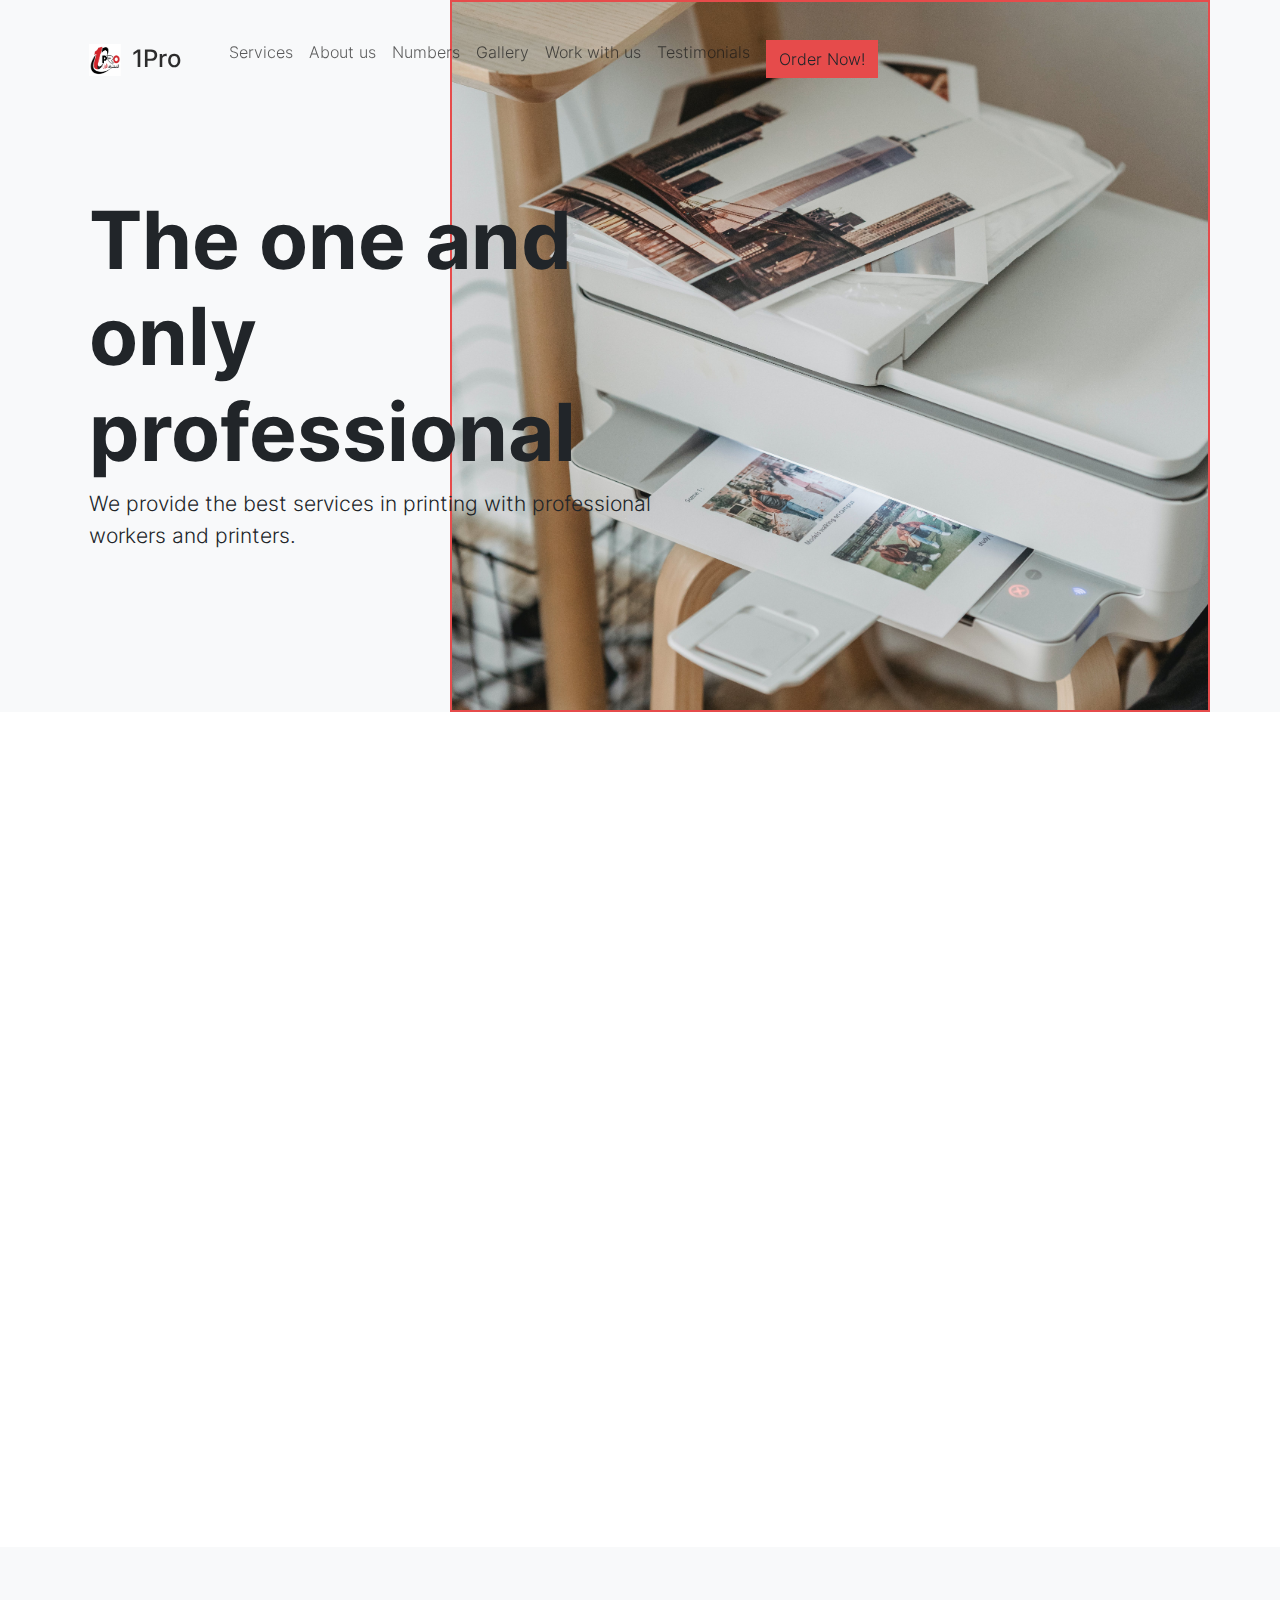
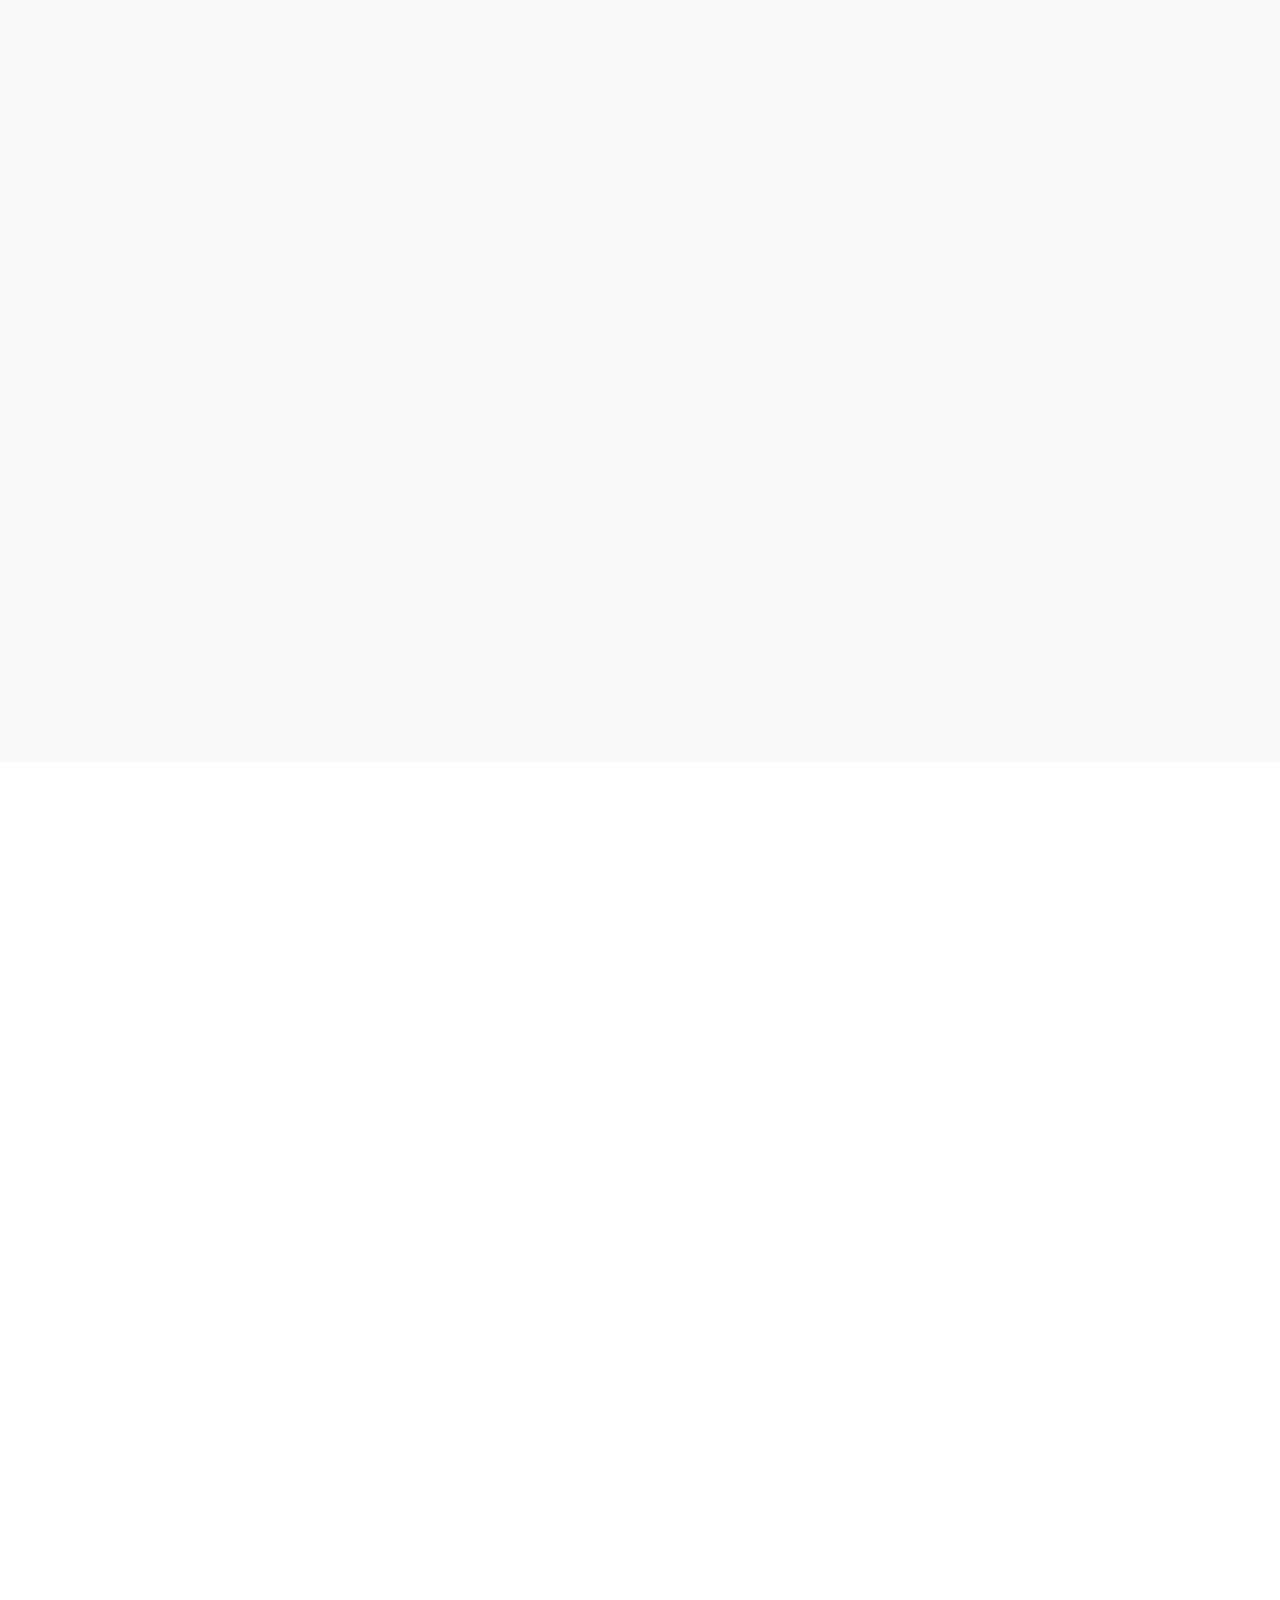
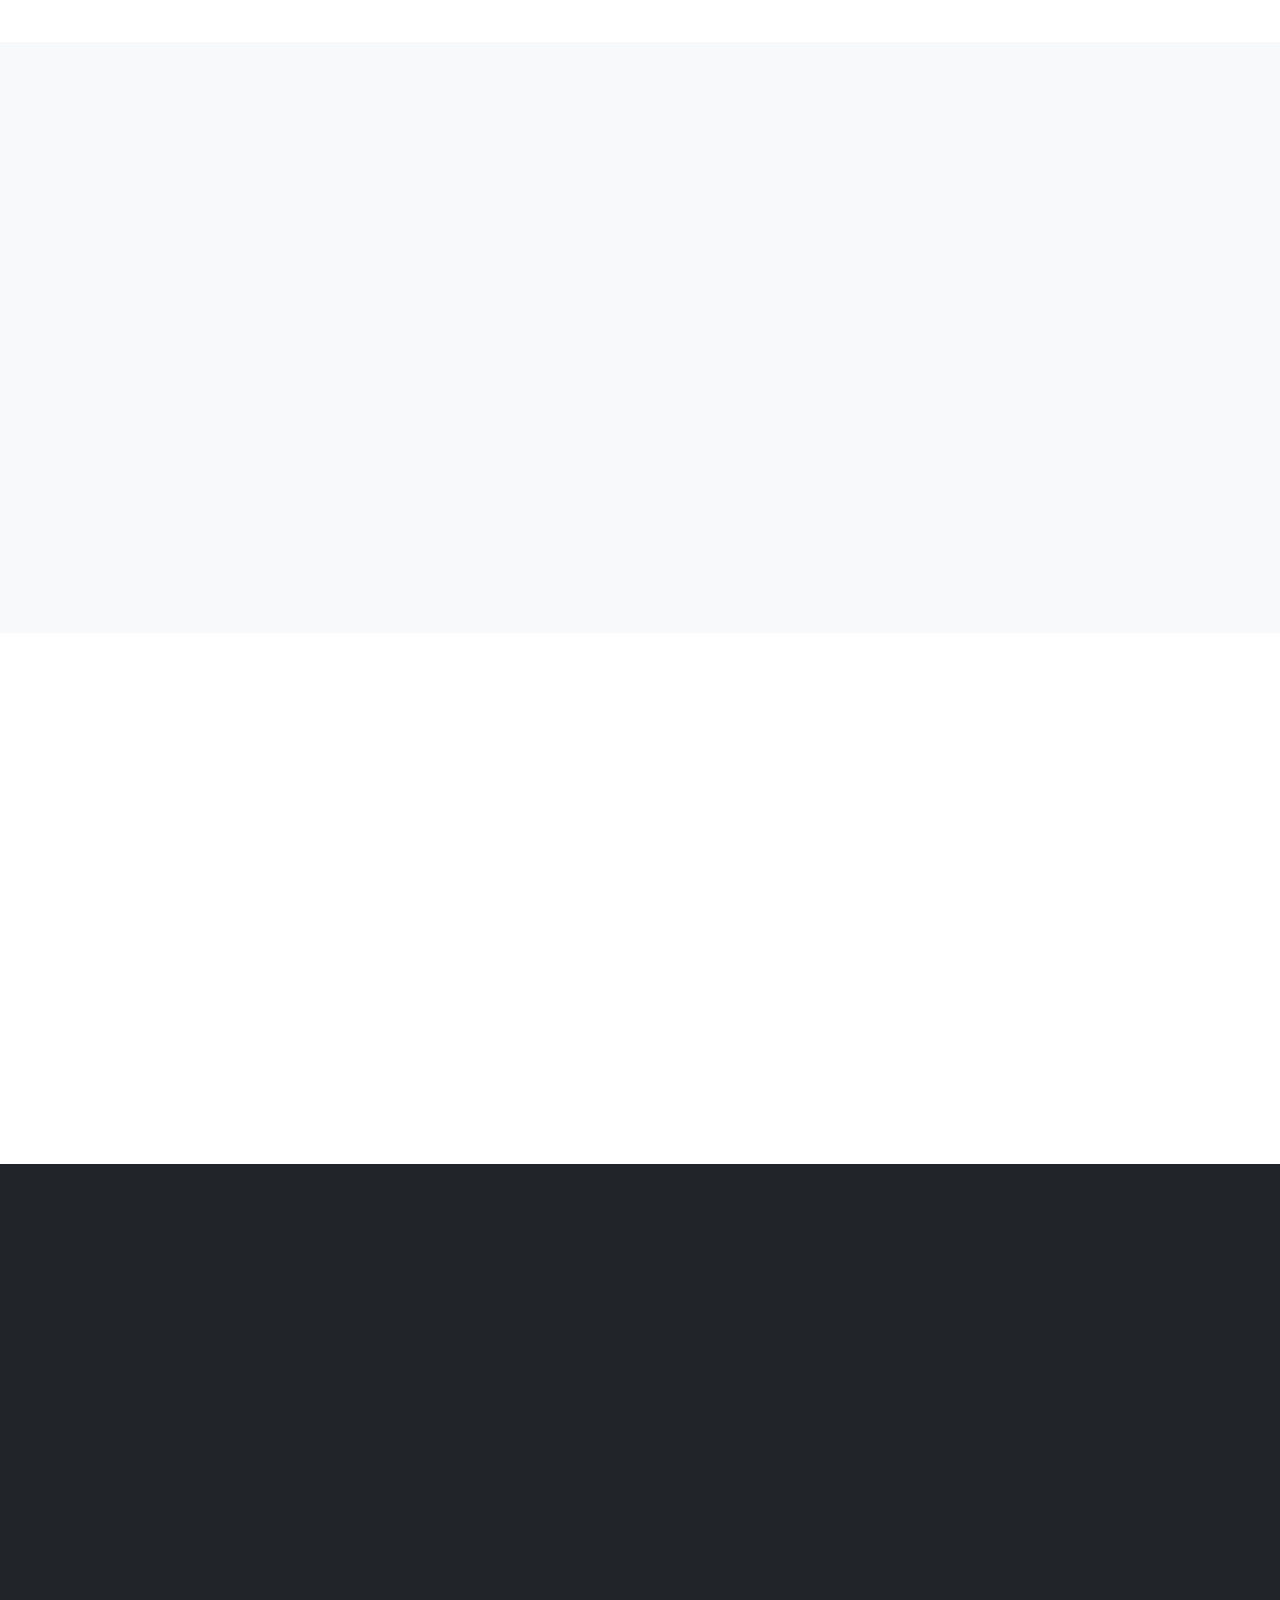
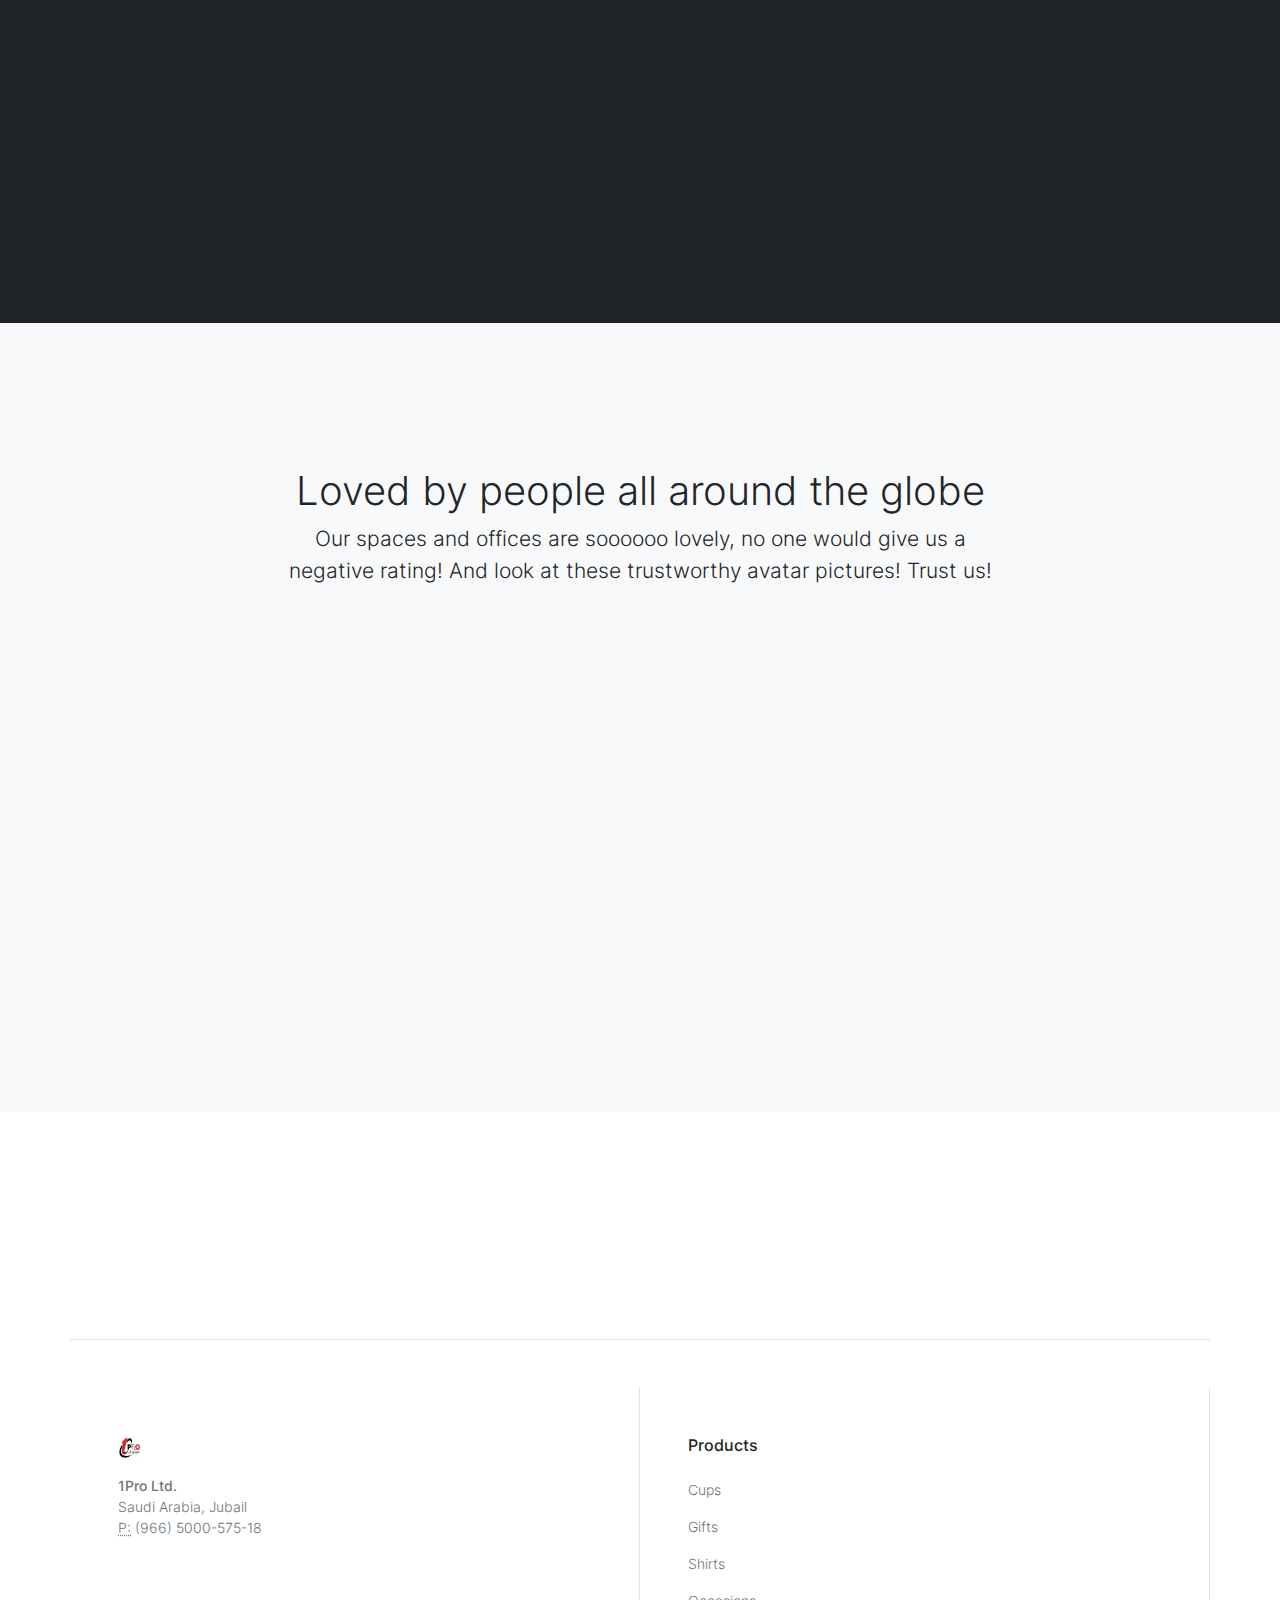
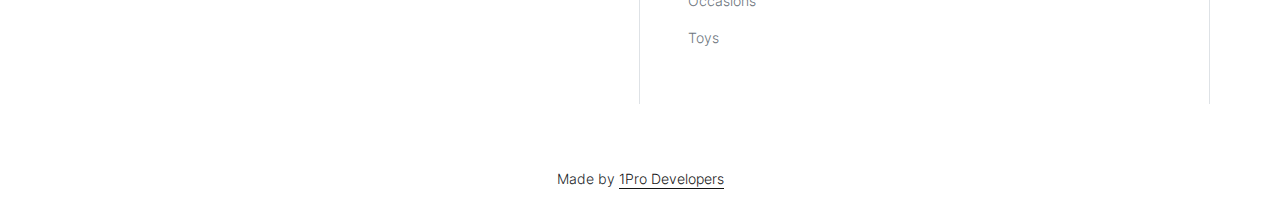
==== index.html @ c3306b52 "update on pages" ====
<!doctype html>
<html class="h-100" lang="en">

  <head>
      <meta charset="utf-8">
  <meta name="viewport" content="width=device-width,initial-scale=1,shrink-to-fit=no">
  <meta name="description" content="1Pro for printing services">
  <link rel="apple-touch-icon" sizes="180x180" href="img/logo.webp">
  <link rel="icon" type="image/png" sizes="32x32" href="img/logo.webp">
  <link rel="icon" type="image/png" sizes="16x16" href="img/logo.webp">
  <link rel="icon" type="image/png" sizes="96x96" href="img/logo.webp">
  <meta name="author" content="Holger Koenemann">
  <meta name="generator" content="Eleventy v2.0.0">
  <meta name="HandheldFriendly" content="true">
  <title>1Pro For Printing Services</title>

  <link href="https://cdn.jsdelivr.net/npm/bootstrap@5.3.2/dist/css/bootstrap.min.css" rel="stylesheet" integrity="sha384-T3c6CoIi6uLrA9TneNEoa7RxnatzjcDSCmG1MXxSR1GAsXEV/Dwwykc2MPK8M2HN" crossorigin="anonymous">

  <link rel="stylesheet" href="css/theme.min.css">

   <style>

/* inter-300 - latin */
@font-face {
  font-family: 'Inter';
  font-style: normal;
  font-weight: 300;
  font-display: swap;
  src: local(''),
       url('./fonts/inter-v12-latin-300.woff2') format('woff2'), /* Chrome 26+, Opera 23+, Firefox 39+ */
       url('./fonts/inter-v12-latin-300.woff') format('woff'); /* Chrome 6+, Firefox 3.6+, IE 9+, Safari 5.1+ */
}

@font-face {
  font-family: 'Inter';
  font-style: normal;
  font-weight: 500;
  font-display: swap;
  src: local(''),
       url('./fonts/inter-v12-latin-500.woff2') format('woff2'), /* Chrome 26+, Opera 23+, Firefox 39+ */
       url('./fonts/inter-v12-latin-500.woff') format('woff'); /* Chrome 6+, Firefox 3.6+, IE 9+, Safari 5.1+ */
}
@font-face {
  font-family: 'Inter';
  font-style: normal;
  font-weight: 700;
  font-display: swap;
  src: local(''),
       url('./fonts/inter-v12-latin-700.woff2') format('woff2'), /* Chrome 26+, Opera 23+, Firefox 39+ */
       url('./fonts/inter-v12-latin-700.woff') format('woff'); /* Chrome 6+, Firefox 3.6+, IE 9+, Safari 5.1+ */
}

</style>

  </head>

  <body data-bs-spy="scroll" data-bs-target="#navScroll">

    <nav id="navScroll" class="navbar navbar-expand-lg navbar-light fixed-top" tabindex="0">
  <div class="container">
    <a class="navbar-brand pe-4 fs-4" href="index.html">
  <img src="img/logo.webp" width="32" height="32" alt="">
  <span class="ms-1 fw-bolder">1Pro</span>
</a>

    <button class="navbar-toggler" type="button" data-bs-toggle="collapse" data-bs-target="#navbarSupportedContent" aria-controls="navbarSupportedContent" aria-expanded="false" aria-label="Toggle navigation">
      <span class="navbar-toggler-icon"></span>
    </button>
    <div class="collapse navbar-collapse" id="navbarSupportedContent">
      <ul class="navbar-nav me-auto mb-2 mb-lg-0">
      <li class="nav-item">
    <a class="nav-link" href="#services" aria-label="Brings you to the frontpage">
      Services
    </a>
  </li>
  <li class="nav-item">
    <a class="nav-link" href="#aboutus">
      About us
    </a>
  </li>
  <li class="nav-item">
    <a class="nav-link" href="#numbers">
      Numbers
    </a>
  </li>
  <li class="nav-item">
    <a class="nav-link" href="#gallery">
      Gallery
    </a>
  </li>
  <li class="nav-item">
    <a class="nav-link" href="#workwithus">
      Work with us
    </a>
  </li>

  <li class="nav-item">
    <a class="nav-link" href="#testimonials">
      Testimonials
    </a>
  </li>


  <li class="nav-item">
    <a class="nav-link" href="order.html">

      <button class="btn btn-danger" style="background-color: rgb(230, 75, 75);">

        Order Now!

      </button>
     
    </a>
  </li>

    </ul>
      

    </div>
</div>
</nav>

    <main>
      <div class="w-100 overflow-hidden bg-gray-100" id="top">
  
<div class="container position-relative">
  <div  class="col-12 col-lg-8 mt-0 h-100 position-absolute top-0 end-0 bg-cover" data-aos="fade-left" style="background-image: url(img/hero3.jpg); border: 2px solid rgb(230, 75, 75);">
    
  </div>
    <div class="row">

<div class="col-lg-7 py-vh-6 position-relative" data-aos="fade-right">
  <h1 class="display-1 fw-bold mt-5">The one and only professional</h1>
  <p class="lead">We provide the best services in printing with professional workers and printers.</p>
</div>



</div>
</div>

</div>

<div class="py-vh-5 w-100 overflow-hidden" id="services">
  <div class="container">
      <div class="row d-flex justify-content-end">
<div class="col-lg-8" data-aos="fade-down"><h2 class="display-6">Okay, there are three really good steps for ordering. There are no more than three, but we think three is a reasonable good number of good stuff.</h2></div>
</div>
<div class="row d-flex align-items-center">
<div class="col-md-6 col-lg-4" data-aos="fade-up" data-aos-delay="200">
  <span class="h5 fw-lighter">01.</span>
  <h3 class="py-5 border-top border-dark" style="color: rgb(245, 62, 62)">Browse</h3>
  <p>You can browse all of our products and see the new offers and the new sections we add.</p>
 
</div>

<div class="col-md-6 col-lg-4 py-vh-4 pb-0" data-aos="fade-up" data-aos-delay="400">
  <span class="h5 fw-lighter">02.</span>
  <h3 class="py-5 border-top border-dark" style="color: rgb(245, 62, 62)">Choose your service</h3>
  <p>Select the service that you want to order from many services that we provided. </p>

 
</div>

<div class="col-md-6 col-lg-4 py-vh-6 pb-0" data-aos="fade-up" data-aos-delay="600">
  <span class="h5 fw-lighter">03.</span>
  <h3 class="py-5 border-top border-dark" style="color: rgb(245, 62, 62)">Online payment</h3>
  <p>You can pay online via online payment services that we provide. </p>
 
</div>
</div>

  </div>
</div>

<div class="py-vh-4 bg-gray-100 w-100 overflow-hidden" id="aboutus">
  <div class="container">
      
<div class="row d-flex justify-content-between align-items-center">
  <div class="col-lg-6">
  <div class="row gx-5 d-flex">
    <div class="col-md-11">
      <div class="shadow ratio ratio-16x9 rounded bg-cover bp-center align-self-end" data-aos="fade-right" style="background-image: url(img/side1.jpg);--bs-aspect-ratio: 50%; border:1px solid rgb(230, 75, 75);">
      </div>
    </div>
    <div class="col-md-5 offset-md-1">
      <div class="shadow ratio ratio-1x1 rounded bg-cover mt-5 bp-center float-end" data-aos="fade-up" style="background-image: url(img/side2.jpg); border:1px solid rgb(230, 75, 75);">
      </div>
    </div>
    <div class="col-md-6">
      <div class="col-12 shadow ratio rounded bg-cover mt-5 bp-center" data-aos="fade-left" style="background-image: url(img/side3.jpg);--bs-aspect-ratio: 150%; border:1px solid rgb(230, 75, 75);">
      </div>
    </div>
  </div>
</div>
<div class="col-lg-4">
  <h3 class="py-5 border-top border-dark" data-aos="fade-left">We did some interesting stuff in our field of work. For example you can choose your order design and pay online and then pickup or deliver your order.</h3>
 
  <p>
    <a href="order.html" style="color: rgb(207, 51, 51)" class="link-fancy"  data-aos="fade-left" data-aos-delay="400">Order Now!
    </a>
  </p>
</div>
</div>

  </div>
</div>

<div class="py-vh-5 w-100 overflow-hidden" id="numbers">
  <div class="container">
      <div class="row d-flex justify-content-between align-items-center">
  <div class="col-lg-5">
    <h3 class="py-5 border-top border-dark" style="color: rgb(247, 64, 64);" data-aos="fade-right">Our magic numbers</h3>
</div>
<div class="col-lg-6">
  <div class="row">
    <div class="col-12">
    <h2 class="display-6 mb-5" data-aos="fade-down">There are some important numbers for us. They are just numbers without any meaning, but we just love them.</h2>
    </div>
    <div class="col-lg-6" data-aos="fade-up">
      <div class="display-1 fw-bold py-4" style="color: rgb(247, 64, 64);">42%</div>
      <p class="text-black-50">Donec id elit non mi porta gravida at eget metus. Fusce dapibus, tellus ac cursus commodo, tortor mauris condimentum nibh, ut fermentum massa justo sit amet risus. Etiam porta sem malesuada magna mollis euismod. Donec sed odio dui.</p>
    </div>
    <div class="col-lg-6" data-aos="fade-up">
      <div class="display-1 fw-bold py-4" style="color: rgb(247, 64, 64);">+300</div>
      <p class="text-black-50">Donec id elit non mi porta gravida at eget metus. Fusce dapibus, tellus ac cursus commodo, tortor mauris condimentum nibh, ut fermentum massa justo sit amet risus. Etiam porta sem malesuada magna mollis euismod. Donec sed odio dui.</p>
    </div>
  </div>
</div>
</div>

  </div>
</div>

<div class="position-relative overflow-hidden w-100 bg-light" id="gallery">
  <div class="container-fluid">
  <div class="row overflow-scroll">
    <div class="col-12">
      <div class="row vw-100 px-0 py-vh-5 d-flex align-items-center scrollx">
        <div class="col-md-2" data-aos="fade-up">
            <img src="img/work1.webp" style="border:1px solid rgb(230, 75, 75);" class="rounded shadow img-fluid" alt="nice gallery image" width="512" height="341">
        </div>

        <div class="col-md-2" data-aos="fade-up" data-aos-delay="200">
            <img src="img/work2.jpg" style="border:1px solid rgb(230, 75, 75);" class="img-fluid rounded shadow" alt="nice gallery image" width="1164" height="776">
        </div>

        <div class="col-md-3" data-aos="fade-up" data-aos-delay="400">
            <img src="img/work4.webp" style="border:1px solid rgb(230, 75, 75);" class="img-fluid rounded shadow" alt="nice gallery image" width="844" height="1054">
        </div>

        <div class="col-md-3" data-aos="fade-up" data-aos-delay="600">
            <img src="img/work3.webp" style="border:1px solid rgb(230, 75, 75);" class="img-fluid rounded shadow" alt="nice gallery image" width="844" height="562">
        </div>

        <div class="col-md-2" data-aos="fade-up" data-aos-delay="800">
            <img src="img/work5.webp" style="border:1px solid rgb(230, 75, 75);" class="rounded shadow img-fluid" alt="nice gallery image" width="512" height="341">
        </div>
      </div>
    </div>
   </div>
 </div>

</div>

<div class="container py-vh-4 w-100 overflow-hidden">
  <div class="row d-flex justify-content-center align-items-center">
    <div class="col-lg-5">
  <h3 class="py-5 border-top border-dark" data-aos="fade-right">What our clients say</h3>
</div>
<div class="col-md-7" data-aos="fade-left">
  <blockquote>
    <div class="fs-4 my-3 fw-light pt-4 border-bottom pb-3">“I´am the CEO of this company. So maybe you think "he will tell us something super awesome about it only". But no. Its a really strange place to work with creepy people all around.
      They do some computer stuff I don´t understand. But I wear expensive Glasses and a Patagonia Hoodie. So I´am fine with it.”</div>
    <img src="img/webp/person11.webp" width="64" height="64" class="img-fluid rounded-circle me-3" alt="" data-aos="fade">
    <span><span class="fw-bold">Ali,</span>
      CEO of 1Pro Ltd.</span>
  </blockquote>
</div>

  </div>
</div>

<div class="py-vh-6 bg-gray-900 text-light w-100 overflow-hidden" id="workwithus">
  <div class="container">
    <div class="row d-flex justify-content-center">
      <div class="row d-flex justify-content-center text-center">
  <div class="col-lg-8 text-center" data-aos="fade">
        <p class="text-secondary lead">Let´s start a project together!</p>
    <h2 class="display-6 mb-5">This button is linked to our website on <span style="font-weight: bold;">SALLA</span>  platform. You can take a look even more there and browse all of our products and services and WE will be happy to start working with you :)</h2>
  </div>
  <div class="col-12">
    <a target="_blank" href="https://1pro.sa" class="btn btn-warning btn-xl shadow me-3 mt-4" data-aos="fade-down">Let's get started</a>
  </div>
</div>

    </div>
  </div>
</div>

<div class="bg-light w-100 overflow-hidden" id="testimonials">
  <div class="container py-vh-6">
    <div class="row d-flex justify-content-center">
      <div class="col-12 col-lg-10 col-xl-8 text-center">
  <h2 class="display-6">Loved by people all around the globe</h2>
  <p class="lead">Our spaces and offices are soooooo lovely, no one would give us a negative rating! And look at these trustworthy avatar pictures! Trust us!</p>
</div>
<div class="col-12 mt-4">
  <div class="row row-cols-1 row-cols-md-2 g-5 d-flex align-items-center">

    <div class="col-12 col-lg-6 col-xl-4" data-aos="fade-right">
      <div class="card p-4 mt-3 border-0">
        <div class="card-body">
          <div class="text-dark py-2 fs-3">
            <svg xmlns="http://www.w3.org/2000/svg" width="16" height="16" fill="currentColor" class="bi bi-star-fill" viewBox="0 0 16 16">
  <path d="M3.612 15.443c-.386.198-.824-.149-.746-.592l.83-4.73L.173 6.765c-.329-.314-.158-.888.283-.95l4.898-.696L7.538.792c.197-.39.73-.39.927 0l2.184 4.327 4.898.696c.441.062.612.636.282.95l-3.522 3.356.83 4.73c.078.443-.36.79-.746.592L8 13.187l-4.389 2.256z"/>
</svg>

<svg xmlns="http://www.w3.org/2000/svg" width="16" height="16" fill="currentColor" class="bi bi-star-fill" viewBox="0 0 16 16">
  <path d="M3.612 15.443c-.386.198-.824-.149-.746-.592l.83-4.73L.173 6.765c-.329-.314-.158-.888.283-.95l4.898-.696L7.538.792c.197-.39.73-.39.927 0l2.184 4.327 4.898.696c.441.062.612.636.282.95l-3.522 3.356.83 4.73c.078.443-.36.79-.746.592L8 13.187l-4.389 2.256z"/>
</svg>

<svg xmlns="http://www.w3.org/2000/svg" width="16" height="16" fill="currentColor" class="bi bi-star-fill" viewBox="0 0 16 16">
  <path d="M3.612 15.443c-.386.198-.824-.149-.746-.592l.83-4.73L.173 6.765c-.329-.314-.158-.888.283-.95l4.898-.696L7.538.792c.197-.39.73-.39.927 0l2.184 4.327 4.898.696c.441.062.612.636.282.95l-3.522 3.356.83 4.73c.078.443-.36.79-.746.592L8 13.187l-4.389 2.256z"/>
</svg>

<svg xmlns="http://www.w3.org/2000/svg" width="16" height="16" fill="currentColor" class="bi bi-star-fill" viewBox="0 0 16 16">
  <path d="M3.612 15.443c-.386.198-.824-.149-.746-.592l.83-4.73L.173 6.765c-.329-.314-.158-.888.283-.95l4.898-.696L7.538.792c.197-.39.73-.39.927 0l2.184 4.327 4.898.696c.441.062.612.636.282.95l-3.522 3.356.83 4.73c.078.443-.36.79-.746.592L8 13.187l-4.389 2.256z"/>
</svg>

<svg xmlns="http://www.w3.org/2000/svg" width="16" height="16" fill="currentColor" class="bi bi-star-fill" viewBox="0 0 16 16">
  <path d="M3.612 15.443c-.386.198-.824-.149-.746-.592l.83-4.73L.173 6.765c-.329-.314-.158-.888.283-.95l4.898-.696L7.538.792c.197-.39.73-.39.927 0l2.184 4.327 4.898.696c.441.062.612.636.282.95l-3.522 3.356.83 4.73c.078.443-.36.79-.746.592L8 13.187l-4.389 2.256z"/>
</svg>
</div>
          <blockquote class="blockquote">
            <p>"ممتاز, سرعة بالتنفقذ بالتوصيل "</p>
          </blockquote>
          <div class="d-flex justify-content-between border-top pt-3">
            <div>
              <span class="h6 fw-5">Nuraah Muhammad</span><br>
              <small class="text-muted">Client</small>
            </div>
            <img src="img/webp/person9.webp" width="48" height="48" class="rounded-circle" alt="" data-aos="fade">
          </div>
        </div>
      </div>
    </div>

    <div class="col-12 col-lg-6 col-xl-4">
      <div class="card p-4 shadow mt-3 border-0" data-aos="fade-down">
        <div class="card-body">
          <div class="text-dark py-2 fs-3"><svg xmlns="http://www.w3.org/2000/svg" width="16" height="16" fill="currentColor" class="bi bi-star-fill" viewBox="0 0 16 16">
  <path d="M3.612 15.443c-.386.198-.824-.149-.746-.592l.83-4.73L.173 6.765c-.329-.314-.158-.888.283-.95l4.898-.696L7.538.792c.197-.39.73-.39.927 0l2.184 4.327 4.898.696c.441.062.612.636.282.95l-3.522 3.356.83 4.73c.078.443-.36.79-.746.592L8 13.187l-4.389 2.256z"/>
</svg>

<svg xmlns="http://www.w3.org/2000/svg" width="16" height="16" fill="currentColor" class="bi bi-star-fill" viewBox="0 0 16 16">
  <path d="M3.612 15.443c-.386.198-.824-.149-.746-.592l.83-4.73L.173 6.765c-.329-.314-.158-.888.283-.95l4.898-.696L7.538.792c.197-.39.73-.39.927 0l2.184 4.327 4.898.696c.441.062.612.636.282.95l-3.522 3.356.83 4.73c.078.443-.36.79-.746.592L8 13.187l-4.389 2.256z"/>
</svg>

<svg xmlns="http://www.w3.org/2000/svg" width="16" height="16" fill="currentColor" class="bi bi-star-fill" viewBox="0 0 16 16">
  <path d="M3.612 15.443c-.386.198-.824-.149-.746-.592l.83-4.73L.173 6.765c-.329-.314-.158-.888.283-.95l4.898-.696L7.538.792c.197-.39.73-.39.927 0l2.184 4.327 4.898.696c.441.062.612.636.282.95l-3.522 3.356.83 4.73c.078.443-.36.79-.746.592L8 13.187l-4.389 2.256z"/>
</svg>

<svg xmlns="http://www.w3.org/2000/svg" width="16" height="16" fill="currentColor" class="bi bi-star-fill" viewBox="0 0 16 16">
  <path d="M3.612 15.443c-.386.198-.824-.149-.746-.592l.83-4.73L.173 6.765c-.329-.314-.158-.888.283-.95l4.898-.696L7.538.792c.197-.39.73-.39.927 0l2.184 4.327 4.898.696c.441.062.612.636.282.95l-3.522 3.356.83 4.73c.078.443-.36.79-.746.592L8 13.187l-4.389 2.256z"/>
</svg>

<svg xmlns="http://www.w3.org/2000/svg" width="16" height="16" fill="currentColor" class="bi bi-star-fill" viewBox="0 0 16 16">
  <path d="M3.612 15.443c-.386.198-.824-.149-.746-.592l.83-4.73L.173 6.765c-.329-.314-.158-.888.283-.95l4.898-.696L7.538.792c.197-.39.73-.39.927 0l2.184 4.327 4.898.696c.441.062.612.636.282.95l-3.522 3.356.83 4.73c.078.443-.36.79-.746.592L8 13.187l-4.389 2.256z"/>
</svg>
</div>
          <blockquote class="blockquote">
            <p>"إتقان و دقة و سرعة في التنفيذ, ما راح يكون اخر تعامل بإذن الله"</p>
          </blockquote>
          <div class="d-flex justify-content-between border-top pt-3">
            <p class="card-text">
              <span class="h6 fw-5">ريم سالم</span><br>
              <small class="text-muted">Client</small>
            </p>
            <img src="img/webp/person3.webp" width="48" height="48" class="rounded-circle" alt="" data-aos="fade">
          </div>
        </div>
      </div>
    </div>

    <div class="col-12 col-lg-6 col-xl-4">
      <div class="card p-4 mt-3 border-0" data-aos="fade-left">
        <div class="card-body">
          <div class="text-dark py-2 fs-3"><svg xmlns="http://www.w3.org/2000/svg" width="16" height="16" fill="currentColor" class="bi bi-star-fill" viewBox="0 0 16 16">
  <path d="M3.612 15.443c-.386.198-.824-.149-.746-.592l.83-4.73L.173 6.765c-.329-.314-.158-.888.283-.95l4.898-.696L7.538.792c.197-.39.73-.39.927 0l2.184 4.327 4.898.696c.441.062.612.636.282.95l-3.522 3.356.83 4.73c.078.443-.36.79-.746.592L8 13.187l-4.389 2.256z"/>
</svg>

<svg xmlns="http://www.w3.org/2000/svg" width="16" height="16" fill="currentColor" class="bi bi-star-fill" viewBox="0 0 16 16">
  <path d="M3.612 15.443c-.386.198-.824-.149-.746-.592l.83-4.73L.173 6.765c-.329-.314-.158-.888.283-.95l4.898-.696L7.538.792c.197-.39.73-.39.927 0l2.184 4.327 4.898.696c.441.062.612.636.282.95l-3.522 3.356.83 4.73c.078.443-.36.79-.746.592L8 13.187l-4.389 2.256z"/>
</svg>

<svg xmlns="http://www.w3.org/2000/svg" width="16" height="16" fill="currentColor" class="bi bi-star-fill" viewBox="0 0 16 16">
  <path d="M3.612 15.443c-.386.198-.824-.149-.746-.592l.83-4.73L.173 6.765c-.329-.314-.158-.888.283-.95l4.898-.696L7.538.792c.197-.39.73-.39.927 0l2.184 4.327 4.898.696c.441.062.612.636.282.95l-3.522 3.356.83 4.73c.078.443-.36.79-.746.592L8 13.187l-4.389 2.256z"/>
</svg>

<svg xmlns="http://www.w3.org/2000/svg" width="16" height="16" fill="currentColor" class="bi bi-star-fill" viewBox="0 0 16 16">
  <path d="M3.612 15.443c-.386.198-.824-.149-.746-.592l.83-4.73L.173 6.765c-.329-.314-.158-.888.283-.95l4.898-.696L7.538.792c.197-.39.73-.39.927 0l2.184 4.327 4.898.696c.441.062.612.636.282.95l-3.522 3.356.83 4.73c.078.443-.36.79-.746.592L8 13.187l-4.389 2.256z"/>
</svg>

<svg xmlns="http://www.w3.org/2000/svg" width="16" height="16" fill="currentColor" class="bi bi-star-fill" viewBox="0 0 16 16">
  <path d="M3.612 15.443c-.386.198-.824-.149-.746-.592l.83-4.73L.173 6.765c-.329-.314-.158-.888.283-.95l4.898-.696L7.538.792c.197-.39.73-.39.927 0l2.184 4.327 4.898.696c.441.062.612.636.282.95l-3.522 3.356.83 4.73c.078.443-.36.79-.746.592L8 13.187l-4.389 2.256z"/>
</svg>
</div>
          <blockquote class="blockquote">
            <p>"ممتاز جدا جودة و طباعة"</p>
          </blockquote>
          <div class="d-flex justify-content-between border-top pt-3">
            <p class="card-text">
              <span class="h6 fw-5">غدي المياح </span><br>
              <small class="text-muted">Client</small>
            </p>
            <img src="img/webp/person8.webp" width="48" height="48" class="rounded-circle" alt="" data-aos="fade">
          </div>
        </div>
      </div>
    </div>

    

  </div>
</div>

    </div>
  </div>
</div>

<div class="small py-vh-3 w-100 overflow-hidden">
  <div class="container">
    <div class="row">
      <div class="col-md-6 col-lg-4 border-end" data-aos="fade-up">
  <div class="d-flex">
    <div class="col-md-3 flex-fill pt-3 pe-3 pe-md-0">
      <svg xmlns="http://www.w3.org/2000/svg" width="42" height="42" fill="currentColor" class="bi bi-box-seam" viewbox="0 0 16 16">
        <path d="M8.186 1.113a.5.5 0 0 0-.372 0L1.846 3.5l2.404.961L10.404 2l-2.218-.887zm3.564 1.426L5.596 5 8 5.961 14.154 3.5l-2.404-.961zm3.25 1.7-6.5 2.6v7.922l6.5-2.6V4.24zM7.5 14.762V6.838L1 4.239v7.923l6.5 2.6zM7.443.184a1.5 1.5 0 0 1 1.114 0l7.129 2.852A.5.5 0 0 1 16 3.5v8.662a1 1 0 0 1-.629.928l-7.185 2.874a.5.5 0 0 1-.372 0L.63 13.09a1 1 0 0 1-.63-.928V3.5a.5.5 0 0 1 .314-.464L7.443.184z"/>
      </svg>
    </div>
    <div class="col-md-9 flex-fill">
      <h3 class="h5 my-2">Pickup And Delivery</h3>
      <p>You can pickup your order or we can deliver your order to any where around the world.</p>

    </div>
  </div>
</div>
<div class="col-md-6 col-lg-4 border-end" data-aos="fade-up" data-aos-delay="200">
  <div class="d-flex">
    <div class="col-md-3 flex-fill pt-3 pt-3 pe-3 pe-md-0">
      <svg xmlns="http://www.w3.org/2000/svg" width="42" height="42" fill="currentColor" class="bi bi-card-checklist" viewbox="0 0 16 16">
        <path d="M14.5 3a.5.5 0 0 1 .5.5v9a.5.5 0 0 1-.5.5h-13a.5.5 0 0 1-.5-.5v-9a.5.5 0 0 1 .5-.5h13zm-13-1A1.5 1.5 0 0 0 0 3.5v9A1.5 1.5 0 0 0 1.5 14h13a1.5 1.5 0 0 0 1.5-1.5v-9A1.5 1.5 0 0 0 14.5 2h-13z"/>
        <path d="M7 5.5a.5.5 0 0 1 .5-.5h5a.5.5 0 0 1 0 1h-5a.5.5 0 0 1-.5-.5zm-1.496-.854a.5.5 0 0 1 0 .708l-1.5 1.5a.5.5 0 0 1-.708 0l-.5-.5a.5.5 0 1 1 .708-.708l.146.147 1.146-1.147a.5.5 0 0 1 .708 0zM7 9.5a.5.5 0 0 1 .5-.5h5a.5.5 0 0 1 0 1h-5a.5.5 0 0 1-.5-.5zm-1.496-.854a.5.5 0 0 1 0 .708l-1.5 1.5a.5.5 0 0 1-.708 0l-.5-.5a.5.5 0 0 1 .708-.708l.146.147 1.146-1.147a.5.5 0 0 1 .708 0z"/>
      </svg>
    </div>
    <div class="col-md-9 flex-fill">
      <h3 class="h5 my-2">Quality Check</h3>
      <p>Our products made with high quality and unique designs.</p>
    </div>
  </div>
</div>

<div class="col-md-6 col-lg-4" data-aos="fade-up" data-aos-delay="400">
  <div class="d-flex">
    <div class="col-md-3 flex-fill pt-3 pt-3 pe-3 pe-md-0">
      <svg xmlns="http://www.w3.org/2000/svg" width="42" height="42" fill="currentColor" class="bi bi-window-sidebar" viewbox="0 0 16 16">
        <path d="M2.5 4a.5.5 0 1 0 0-1 .5.5 0 0 0 0 1zm2-.5a.5.5 0 1 1-1 0 .5.5 0 0 1 1 0zm1 .5a.5.5 0 1 0 0-1 .5.5 0 0 0 0 1z"/>
        <path d="M2 1a2 2 0 0 0-2 2v10a2 2 0 0 0 2 2h12a2 2 0 0 0 2-2V3a2 2 0 0 0-2-2H2zm12 1a1 1 0 0 1 1 1v2H1V3a1 1 0 0 1 1-1h12zM1 13V6h4v8H2a1 1 0 0 1-1-1zm5 1V6h9v7a1 1 0 0 1-1 1H6z"/>
      </svg>
    </div>
    <div class="col-md-9 flex-fill">
      <h3 class="h5 my-2">Full Support</h3>
      <p>We will provide support 24/7.</p>
    </div>
  </div>
</div>

    </div>
  </div>
</div>



    </main>

    <footer>
  <div class="container small border-top">
    <div class="row py-5 d-flex justify-content-between">

<div class="col-12 col-lg-6 col-xl-6 border-end p-5">
<img src="img/logo.webp" width="23" height="23" alt="">    
  <address class="text-secondary mt-3">
    <strong>1Pro Ltd.</strong><br>
    Saudi Arabia, Jubail<br>
    <abbr title="Phone">P:</abbr>
    (966) 5000-575-18
  </address>
</div>

<div class="col-12 col-lg-6 col-xl-6 border-end p-5">
  <h3 class="h6 mb-3">Products</h3>
  <ul class="nav flex-column">
    <li class="nav-item">
      <a class="nav-link link-secondary ps-0" href="https://1pro.sa/ar/%D8%A7%D9%84%D8%A3%D9%83%D9%88%D8%A7%D8%A8-cups/c1563639190" target="_blank" aria-current="page" href="#">Cups</a>
    </li>
    <li class="nav-item">
      <a class="nav-link link-secondary ps-0" target="_blank" href="https://1pro.sa/ar/%D9%87%D8%AF%D8%A7%D9%8A%D8%A7-%D8%AF%D8%B9%D8%A7%D8%A6%D9%8A%D8%A9-promotional-gift/c506140705">Gifts</a>
    </li>
    <li class="nav-item">
      <a class="nav-link link-secondary ps-0" target="_blank" href="https://1pro.sa/ar/%D8%AA%D9%8A%D8%B4%D8%B1%D8%AA%D8%A7%D8%AA-t-shirt/c55975573">Shirts</a>
    </li>
    <li class="nav-item">
      <a class="nav-link link-secondary ps-0" target="_blank" href="https://1pro.sa/ar/%D8%A7%D9%84%D9%85%D9%86%D8%A7%D8%B3%D8%A8%D8%A7%D8%AA-occasions/c1063329898">Occasions</a>
    </li>

    <li class="nav-item">
      <a class="nav-link link-secondary ps-0" target="_blank" href="https://1pro.sa/ar/%D8%A7%D9%84%D8%B9%D8%A7%D8%A8-toys/c1652256715">Toys</a>
    </li>
  </ul>
</div>

</div>
</div>

<div class="container text-center py-3 small">Made by <a href="#" class="link-fancy" target="_blank">1Pro Developers</a>
</div>
</footer>

    <script src="js/bootstrap.bundle.min.js"></script>
<script src="js/aos.js"></script>
 <script>
 AOS.init({
   duration: 800, // values from 0 to 3000, with step 50ms
 });
 </script>

 <script>
  let scrollpos = window.scrollY
  const header = document.querySelector(".navbar")
  const header_height = header.offsetHeight

  const add_class_on_scroll = () => header.classList.add("scrolled", "shadow-sm")
  const remove_class_on_scroll = () => header.classList.remove("scrolled", "shadow-sm")

  window.addEventListener('scroll', function() {
    scrollpos = window.scrollY;

    if (scrollpos >= header_height) { add_class_on_scroll() }
    else { remove_class_on_scroll() }

    console.log(scrollpos)
  })
</script>

  </body>
</html>
---- css/theme.min.css ----
/*!
   * Bootstrap  v5.2.2 (https://getbootstrap.com/)
   * Copyright 2011-2022 The Bootstrap Authors
   * Copyright 2011-2022 Twitter, Inc.
   * Licensed under MIT (https://github.com/twbs/bootstrap/blob/main/LICENSE)
   */:root{--bs-blue:#1717e5;--bs-indigo:#6610f2;--bs-purple:#6f42c1;--bs-pink:#d63384;--bs-red:#dc3545;--bs-orange:#fd7e14;--bs-yellow:#ffc107;--bs-green:#198754;--bs-teal:#20c997;--bs-cyan:#0dcaf0;--bs-white:#fff;--bs-gray:#6c757d;--bs-gray-dark:#343a40;--bs-gray-100:#f8f9fa;--bs-gray-200:#e9ecef;--bs-gray-300:#dee2e6;--bs-gray-400:#ced4da;--bs-gray-500:#adb5bd;--bs-gray-600:#6c757d;--bs-gray-700:#495057;--bs-gray-800:#343a40;--bs-gray-900:#212529;--bs-primary:#151515;--bs-secondary:#6c757d;--bs-success:#198754;--bs-info:#0dcaf0;--bs-warning:#fd7e14;--bs-danger:#dc3545;--bs-light:#f8f9fa;--bs-dark:#343a40;--bs-primary-rgb:21,21,21;--bs-secondary-rgb:108,117,125;--bs-success-rgb:25,135,84;--bs-info-rgb:13,202,240;--bs-warning-rgb:253,126,20;--bs-danger-rgb:220,53,69;--bs-light-rgb:248,249,250;--bs-dark-rgb:52,58,64;--bs-white-rgb:255,255,255;--bs-black-rgb:21,21,21;--bs-body-color-rgb:33,37,41;--bs-body-bg-rgb:255,255,255;--bs-font-sans-serif:"Inter",system-ui,-apple-system,"Segoe UI",Roboto,"Helvetica Neue",Arial,"Noto Sans",sans-serif,"Apple Color Emoji","Segoe UI Emoji","Segoe UI Symbol","Noto Color Emoji";--bs-font-monospace:SFMono-Regular,Menlo,Monaco,Consolas,"Liberation Mono","Courier New",monospace;--bs-gradient:linear-gradient(180deg, rgba(255, 255, 255, 0.15), rgba(255, 255, 255, 0));--bs-body-font-family:var(--bs-font-sans-serif);--bs-body-font-size:1rem;--bs-body-font-weight:300;--bs-body-line-height:1.5;--bs-body-color:#212529;--bs-body-bg:#fff;--bs-border-width:1px;--bs-border-style:solid;--bs-border-color:#dee2e6;--bs-border-color-translucent:rgba(21, 21, 21, 0.175);--bs-border-radius:0px;--bs-border-radius-sm:0.25rem;--bs-border-radius-lg:0.5rem;--bs-border-radius-xl:1rem;--bs-border-radius-2xl:2rem;--bs-border-radius-pill:50rem;--bs-link-color:#151515;--bs-link-hover-color:#111111;--bs-code-color:#d63384;--bs-highlight-bg:#fff3cd}*,::after,::before{box-sizing:border-box}@media (prefers-reduced-motion:no-preference){:root{scroll-behavior:smooth}}body{margin:0;font-family:var(--bs-body-font-family);font-size:var(--bs-body-font-size);font-weight:var(--bs-body-font-weight);line-height:var(--bs-body-line-height);color:var(--bs-body-color);text-align:var(--bs-body-text-align);background-color:var(--bs-body-bg);-webkit-text-size-adjust:100%;-webkit-tap-highlight-color:rgba(21,21,21,0)}hr{margin:1rem 0;color:inherit;border:0;border-top:1px solid;opacity:.25}.h1,.h2,.h3,.h4,.h5,.h6,h1,h2,h3,h4,h5,h6{margin-top:0;margin-bottom:.5rem;font-weight:500;line-height:1.2}.h1,h1{font-size:calc(1.375rem + 1.5vw)}@media (min-width:1200px){.h1,h1{font-size:2.5rem}}.h2,h2{font-size:calc(1.325rem + .9vw)}@media (min-width:1200px){.h2,h2{font-size:2rem}}.h3,h3{font-size:calc(1.3rem + .6vw)}@media (min-width:1200px){.h3,h3{font-size:1.75rem}}.h4,h4{font-size:calc(1.275rem + .3vw)}@media (min-width:1200px){.h4,h4{font-size:1.5rem}}.h5,h5{font-size:1.25rem}.h6,h6{font-size:1rem}p{margin-top:0;margin-bottom:1rem}abbr[title]{text-decoration:underline dotted;cursor:help;text-decoration-skip-ink:none}address{margin-bottom:1rem;font-style:normal;line-height:inherit}ul{padding-left:2rem}ul{margin-top:0;margin-bottom:1rem}ul ul{margin-bottom:0}blockquote{margin:0 0 1rem}b,strong{font-weight:bolder}.small,small{font-size:.875em}.mark,mark{padding:.1875em;background-color:var(--bs-highlight-bg)}a{color:var(--bs-link-color);text-decoration:underline}a:hover{color:var(--bs-link-hover-color)}a:not([href]):not([class]),a:not([href]):not([class]):hover{color:inherit;text-decoration:none}code{font-family:var(--bs-font-monospace);font-size:1em}code{font-size:.875em;color:var(--bs-code-color);word-wrap:break-word}a>code{color:inherit}figure{margin:0 0 1rem}img,svg{vertical-align:middle}label{display:inline-block}button{border-radius:0}button:focus:not(:focus-visible){outline:0}button,input{margin:0;font-family:inherit;font-size:inherit;line-height:inherit}button{text-transform:none}[type=button],[type=submit],button{-webkit-appearance:button}[type=button]:not(:disabled),[type=submit]:not(:disabled),button:not(:disabled){cursor:pointer}::-moz-focus-inner{padding:0;border-style:none}::-webkit-datetime-edit-day-field,::-webkit-datetime-edit-fields-wrapper,::-webkit-datetime-edit-hour-field,::-webkit-datetime-edit-minute,::-webkit-datetime-edit-month-field,::-webkit-datetime-edit-text,::-webkit-datetime-edit-year-field{padding:0}::-webkit-inner-spin-button{height:auto}::-webkit-search-decoration{-webkit-appearance:none}::-webkit-color-swatch-wrapper{padding:0}::file-selector-button{font:inherit;-webkit-appearance:button}[hidden]{display:none!important}.lead{font-size:calc(1.258rem + .096vw);font-weight:300}@media (min-width:1200px){.lead{font-size:1.33rem}}.display-1{font-size:calc(1.625rem + 4.5vw);font-weight:300;line-height:1.2}@media (min-width:1200px){.display-1{font-size:5rem}}.display-2{font-size:calc(1.575rem + 3.9vw);font-weight:300;line-height:1.2}@media (min-width:1200px){.display-2{font-size:4.5rem}}.display-3{font-size:calc(1.525rem + 3.3vw);font-weight:300;line-height:1.2}@media (min-width:1200px){.display-3{font-size:4rem}}.display-4{font-size:calc(1.475rem + 2.7vw);font-weight:300;line-height:1.2}@media (min-width:1200px){.display-4{font-size:3.5rem}}.display-5{font-size:calc(1.425rem + 2.1vw);font-weight:300;line-height:1.2}@media (min-width:1200px){.display-5{font-size:3rem}}.display-6{font-size:calc(1.375rem + 1.5vw);font-weight:300;line-height:1.2}@media (min-width:1200px){.display-6{font-size:2.5rem}}.list-unstyled{padding-left:0;list-style:none}.blockquote{margin-bottom:1rem;font-size:1.25rem}.blockquote>:last-child{margin-bottom:0}.blockquote-footer{margin-top:-1rem;margin-bottom:1rem;font-size:.875em;color:#6c757d}.blockquote-footer::before{content:"\2014\00A0"}.img-fluid{max-width:100%;height:auto}.figure{display:inline-block}.container,.container-fluid{--bs-gutter-x:3vw;--bs-gutter-y:0;width:100%;padding-right:calc(var(--bs-gutter-x) * .5);padding-left:calc(var(--bs-gutter-x) * .5);margin-right:auto;margin-left:auto}@media (min-width:576px){.container{max-width:540px}}@media (min-width:768px){.container{max-width:720px}}@media (min-width:992px){.container{max-width:960px}}@media (min-width:1200px){.container{max-width:1140px}}@media (min-width:1680px){.container{max-width:1600px}}.row{--bs-gutter-x:3vw;--bs-gutter-y:0;display:flex;flex-wrap:wrap;margin-top:calc(-1 * var(--bs-gutter-y));margin-right:calc(-.5 * var(--bs-gutter-x));margin-left:calc(-.5 * var(--bs-gutter-x))}.row>*{flex-shrink:0;width:100%;max-width:100%;padding-right:calc(var(--bs-gutter-x) * .5);padding-left:calc(var(--bs-gutter-x) * .5);margin-top:var(--bs-gutter-y)}.col{flex:1 0 0%}.row-cols-1>*{flex:0 0 auto;width:100%}.col-auto{flex:0 0 auto;width:auto}.col-4{flex:0 0 auto;width:33.33333%}.col-5{flex:0 0 auto;width:41.66667%}.col-6{flex:0 0 auto;width:50%}.col-7{flex:0 0 auto;width:58.33333%}.col-10{flex:0 0 auto;width:83.33333%}.col-12{flex:0 0 auto;width:100%}.g-0,.gx-0{--bs-gutter-x:0}.g-0{--bs-gutter-y:0}.gx-3{--bs-gutter-x:1rem}.gx-4{--bs-gutter-x:1.5rem}.g-5,.gx-5{--bs-gutter-x:3rem}.g-5{--bs-gutter-y:3rem}@media (min-width:768px){.col-md{flex:1 0 0%}.row-cols-md-2>*{flex:0 0 auto;width:50%}.col-md-auto{flex:0 0 auto;width:auto}.col-md-2{flex:0 0 auto;width:16.66667%}.col-md-3{flex:0 0 auto;width:25%}.col-md-4{flex:0 0 auto;width:33.33333%}.col-md-5{flex:0 0 auto;width:41.66667%}.col-md-6{flex:0 0 auto;width:50%}.col-md-7{flex:0 0 auto;width:58.33333%}.col-md-9{flex:0 0 auto;width:75%}.col-md-11{flex:0 0 auto;width:91.66667%}.offset-md-1{margin-left:8.33333%}}@media (min-width:992px){.col-lg-3{flex:0 0 auto;width:25%}.col-lg-4{flex:0 0 auto;width:33.33333%}.col-lg-5{flex:0 0 auto;width:41.66667%}.col-lg-6{flex:0 0 auto;width:50%}.col-lg-7{flex:0 0 auto;width:58.33333%}.col-lg-8{flex:0 0 auto;width:66.66667%}.col-lg-10{flex:0 0 auto;width:83.33333%}.col-lg-11{flex:0 0 auto;width:91.66667%}.col-lg-12{flex:0 0 auto;width:100%}.offset-lg-1{margin-left:8.33333%}}@media (min-width:1200px){.col-xl-3{flex:0 0 auto;width:25%}.col-xl-4{flex:0 0 auto;width:33.33333%}.col-xl-6{flex:0 0 auto;width:50%}.col-xl-8{flex:0 0 auto;width:66.66667%}.col-xl-10{flex:0 0 auto;width:83.33333%}.offset-xl-2{margin-left:16.66667%}}.form-label{margin-bottom:.5rem}.form-text{margin-top:.25rem;font-size:.875em;color:#6c757d}.form-control{display:block;width:100%;padding:.375rem .75rem;font-size:1rem;font-weight:300;line-height:1.5;color:#212529;background-color:#fff;background-clip:padding-box;border:1px solid #ced4da;appearance:none;border-radius:0;transition:border-color .15s ease-in-out,box-shadow .15s ease-in-out}@media (prefers-reduced-motion:reduce){.form-control{transition:none}}.form-control:focus{color:#212529;background-color:#fff;border-color:#8a8a8a;outline:0;box-shadow:0 0 0 .25rem rgba(21,21,21,.25)}.form-control::-webkit-date-and-time-value{height:1.5em}.form-control::placeholder{color:#6c757d;opacity:1}.form-control:disabled{background-color:#e9ecef;opacity:1}.form-control::file-selector-button{padding:.375rem .75rem;margin:-.375rem -.75rem;margin-inline-end:.75rem;color:#212529;background-color:#e9ecef;pointer-events:none;border-color:inherit;border-style:solid;border-width:0;border-inline-end-width:1px;border-radius:0;transition:color .15s ease-in-out,background-color .15s ease-in-out,border-color .15s ease-in-out,box-shadow .15s ease-in-out}@media (prefers-reduced-motion:reduce){.form-control::file-selector-button{transition:none}}.form-control:hover:not(:disabled):not([readonly])::file-selector-button{background-color:#dde0e3}.form-control-lg{min-height:calc(1.5em + 1rem + 2px);padding:.5rem 1rem;font-size:1.25rem;border-radius:.5rem}.form-control-lg::file-selector-button{padding:.5rem 1rem;margin:-.5rem -1rem;margin-inline-end:1rem}.form-check{display:block;min-height:1.5rem;padding-left:1.5em;margin-bottom:.125rem}.form-check .form-check-input{float:left;margin-left:-1.5em}.form-check-input{width:1em;height:1em;margin-top:.25em;vertical-align:top;background-color:#fff;background-repeat:no-repeat;background-position:center;background-size:contain;border:1px solid rgba(21,21,21,.25);appearance:none;print-color-adjust:exact}.form-check-input[type=checkbox]{border-radius:.25em}.form-check-input:active{filter:brightness(90%)}.form-check-input:focus{border-color:#8a8a8a;outline:0;box-shadow:0 0 0 .25rem rgba(21,21,21,.25)}.form-check-input:checked{background-color:#151515;border-color:#151515}.form-check-input:checked[type=checkbox]{background-image:url("data:image/svg+xml,%3csvg xmlns='http://www.w3.org/2000/svg' viewBox='0 0 20 20'%3e%3cpath fill='none' stroke='%23fff' stroke-linecap='round' stroke-linejoin='round' stroke-width='3' d='m6 10 3 3 6-6'/%3e%3c/svg%3e")}.form-check-input[type=checkbox]:indeterminate{background-color:#151515;border-color:#151515;background-image:url("data:image/svg+xml,%3csvg xmlns='http://www.w3.org/2000/svg' viewBox='0 0 20 20'%3e%3cpath fill='none' stroke='%23fff' stroke-linecap='round' stroke-linejoin='round' stroke-width='3' d='M6 10h8'/%3e%3c/svg%3e")}.form-check-input:disabled{pointer-events:none;filter:none;opacity:.5}.form-check-input:disabled~.form-check-label{cursor:default;opacity:.5}.form-floating{position:relative}.form-floating>.form-control{height:calc(3.5rem + 2px);line-height:1.25}.form-floating>label{position:absolute;top:0;left:0;width:100%;height:100%;padding:1rem .75rem;overflow:hidden;text-align:start;text-overflow:ellipsis;white-space:nowrap;pointer-events:none;border:1px solid transparent;transform-origin:0 0;transition:opacity .1s ease-in-out,transform .1s ease-in-out}@media (prefers-reduced-motion:reduce){.form-floating>label{transition:none}}.form-floating>.form-control{padding:1rem .75rem}.form-floating>.form-control::placeholder{color:transparent}.form-floating>.form-control:focus,.form-floating>.form-control:not(:placeholder-shown){padding-top:1.625rem;padding-bottom:.625rem}.form-floating>.form-control:-webkit-autofill{padding-top:1.625rem;padding-bottom:.625rem}.form-floating>.form-control:focus~label,.form-floating>.form-control:not(:placeholder-shown)~label{opacity:.65;transform:scale(.85) translateY(-.5rem) translateX(.15rem)}.form-floating>.form-control:-webkit-autofill~label{opacity:.65;transform:scale(.85) translateY(-.5rem) translateX(.15rem)}.btn{--bs-btn-padding-x:0.75rem;--bs-btn-padding-y:0.375rem;--bs-btn-font-size:1rem;--bs-btn-font-weight:300;--bs-btn-line-height:1.5;--bs-btn-color:#212529;--bs-btn-bg:transparent;--bs-btn-border-width:1px;--bs-btn-border-color:transparent;--bs-btn-border-radius:0px;--bs-btn-hover-border-color:transparent;--bs-btn-box-shadow:inset 0 1px 0 rgba(255, 255, 255, 0.15),0 1px 1px rgba(21, 21, 21, 0.075);--bs-btn-disabled-opacity:0.65;--bs-btn-focus-box-shadow:0 0 0 0.25rem rgba(var(--bs-btn-focus-shadow-rgb), .5);display:inline-block;padding:var(--bs-btn-padding-y) var(--bs-btn-padding-x);font-family:var(--bs-btn-font-family);font-size:var(--bs-btn-font-size);font-weight:var(--bs-btn-font-weight);line-height:var(--bs-btn-line-height);color:var(--bs-btn-color);text-align:center;text-decoration:none;vertical-align:middle;cursor:pointer;user-select:none;border:var(--bs-btn-border-width) solid var(--bs-btn-border-color);border-radius:var(--bs-btn-border-radius);background-color:var(--bs-btn-bg);transition:color .15s ease-in-out,background-color .15s ease-in-out,border-color .15s ease-in-out,box-shadow .15s ease-in-out}@media (prefers-reduced-motion:reduce){.btn{transition:none}}.btn:hover{color:var(--bs-btn-hover-color);background-color:var(--bs-btn-hover-bg);border-color:var(--bs-btn-hover-border-color)}.btn:focus-visible{color:var(--bs-btn-hover-color);background-color:var(--bs-btn-hover-bg);border-color:var(--bs-btn-hover-border-color);outline:0;box-shadow:var(--bs-btn-focus-box-shadow)}.btn.active,.btn.show,.btn:first-child:active,:not(.btn-check)+.btn:active{color:var(--bs-btn-active-color);background-color:var(--bs-btn-active-bg);border-color:var(--bs-btn-active-border-color)}.btn.active:focus-visible,.btn.show:focus-visible,.btn:first-child:active:focus-visible,:not(.btn-check)+.btn:active:focus-visible{box-shadow:var(--bs-btn-focus-box-shadow)}.btn:disabled{color:var(--bs-btn-disabled-color);pointer-events:none;background-color:var(--bs-btn-disabled-bg);border-color:var(--bs-btn-disabled-border-color);opacity:var(--bs-btn-disabled-opacity)}.btn-primary{--bs-btn-color:#fff;--bs-btn-bg:#151515;--bs-btn-border-color:#151515;--bs-btn-hover-color:#fff;--bs-btn-hover-bg:#121212;--bs-btn-hover-border-color:#111111;--bs-btn-focus-shadow-rgb:56,56,56;--bs-btn-active-color:#fff;--bs-btn-active-bg:#111111;--bs-btn-active-border-color:#101010;--bs-btn-active-shadow:inset 0 3px 5px rgba(21, 21, 21, 0.125);--bs-btn-disabled-color:#fff;--bs-btn-disabled-bg:#151515;--bs-btn-disabled-border-color:#151515}.btn-warning{--bs-btn-color:#151515;--bs-btn-bg:#fd7e14;--bs-btn-border-color:#fd7e14;--bs-btn-hover-color:#151515;--bs-btn-hover-bg:#fd9137;--bs-btn-hover-border-color:#fd8b2c;--bs-btn-focus-shadow-rgb:218,110,20;--bs-btn-active-color:#151515;--bs-btn-active-bg:#fd9843;--bs-btn-active-border-color:#fd8b2c;--bs-btn-active-shadow:inset 0 3px 5px rgba(21, 21, 21, 0.125);--bs-btn-disabled-color:#151515;--bs-btn-disabled-bg:#fd7e14;--bs-btn-disabled-border-color:#fd7e14}.btn-light{--bs-btn-color:#151515;--bs-btn-bg:#f8f9fa;--bs-btn-border-color:#f8f9fa;--bs-btn-hover-color:#151515;--bs-btn-hover-bg:#d3d4d5;--bs-btn-hover-border-color:#c6c7c8;--bs-btn-focus-shadow-rgb:214,215,216;--bs-btn-active-color:#151515;--bs-btn-active-bg:#c6c7c8;--bs-btn-active-border-color:#babbbc;--bs-btn-active-shadow:inset 0 3px 5px rgba(21, 21, 21, 0.125);--bs-btn-disabled-color:#151515;--bs-btn-disabled-bg:#f8f9fa;--bs-btn-disabled-border-color:#f8f9fa}.btn-dark{--bs-btn-color:#fff;--bs-btn-bg:#343a40;--bs-btn-border-color:#343a40;--bs-btn-hover-color:#fff;--bs-btn-hover-bg:#52585d;--bs-btn-hover-border-color:#484e53;--bs-btn-focus-shadow-rgb:82,88,93;--bs-btn-active-color:#fff;--bs-btn-active-bg:#5d6166;--bs-btn-active-border-color:#484e53;--bs-btn-active-shadow:inset 0 3px 5px rgba(21, 21, 21, 0.125);--bs-btn-disabled-color:#fff;--bs-btn-disabled-bg:#343a40;--bs-btn-disabled-border-color:#343a40}.btn-outline-primary{--bs-btn-color:#151515;--bs-btn-border-color:#151515;--bs-btn-hover-color:#fff;--bs-btn-hover-bg:#151515;--bs-btn-hover-border-color:#151515;--bs-btn-focus-shadow-rgb:21,21,21;--bs-btn-active-color:#fff;--bs-btn-active-bg:#151515;--bs-btn-active-border-color:#151515;--bs-btn-active-shadow:inset 0 3px 5px rgba(21, 21, 21, 0.125);--bs-btn-disabled-color:#151515;--bs-btn-disabled-bg:transparent;--bs-btn-disabled-border-color:#151515;--bs-gradient:none}.btn-lg{--bs-btn-padding-y:0.5rem;--bs-btn-padding-x:1rem;--bs-btn-font-size:1.25rem;--bs-btn-border-radius:0.5rem}.fade{transition:opacity .15s linear}@media (prefers-reduced-motion:reduce){.fade{transition:none}}.fade:not(.show){opacity:0}.collapse:not(.show){display:none}.collapsing{height:0;overflow:hidden;transition:height .35s ease}@media (prefers-reduced-motion:reduce){.collapsing{transition:none}}.nav{--bs-nav-link-padding-x:1rem;--bs-nav-link-padding-y:0.5rem;--bs-nav-link-color:var(--bs-link-color);--bs-nav-link-hover-color:var(--bs-link-hover-color);--bs-nav-link-disabled-color:#6c757d;display:flex;flex-wrap:wrap;padding-left:0;margin-bottom:0;list-style:none}.nav-link{display:block;padding:var(--bs-nav-link-padding-y) var(--bs-nav-link-padding-x);font-size:var(--bs-nav-link-font-size);font-weight:var(--bs-nav-link-font-weight);color:var(--bs-nav-link-color);text-decoration:none;transition:color .15s ease-in-out,background-color .15s ease-in-out,border-color .15s ease-in-out}@media (prefers-reduced-motion:reduce){.nav-link{transition:none}}.nav-link:focus,.nav-link:hover{color:var(--bs-nav-link-hover-color)}.navbar{--bs-navbar-padding-x:0;--bs-navbar-padding-y:0.5rem;--bs-navbar-color:rgba(21, 21, 21, 0.7);--bs-navbar-hover-color:rgba(21, 21, 21, 0.8);--bs-navbar-disabled-color:rgba(21, 21, 21, 0.3);--bs-navbar-active-color:rgba(21, 21, 21, 0.9);--bs-navbar-brand-padding-y:0.3125rem;--bs-navbar-brand-margin-end:1rem;--bs-navbar-brand-font-size:1.25rem;--bs-navbar-brand-color:rgba(21, 21, 21, 0.9);--bs-navbar-brand-hover-color:rgba(21, 21, 21, 0.9);--bs-navbar-nav-link-padding-x:0.5rem;--bs-navbar-toggler-padding-y:0.25rem;--bs-navbar-toggler-padding-x:0.75rem;--bs-navbar-toggler-font-size:1.25rem;--bs-navbar-toggler-icon-bg:url("data:image/svg+xml,%3csvg xmlns='http://www.w3.org/2000/svg' viewBox='0 0 30 30'%3e%3cpath stroke='rgba%2821, 21, 21, 0.7%29' stroke-linecap='round' stroke-miterlimit='10' stroke-width='2' d='M4 7h22M4 15h22M4 23h22'/%3e%3c/svg%3e");--bs-navbar-toggler-border-color:rgba(21, 21, 21, 0.1);--bs-navbar-toggler-border-radius:0px;--bs-navbar-toggler-focus-width:0.25rem;--bs-navbar-toggler-transition:box-shadow 0.15s ease-in-out;position:relative;display:flex;flex-wrap:wrap;align-items:center;justify-content:space-between;padding:var(--bs-navbar-padding-y) var(--bs-navbar-padding-x)}.navbar>.container,.navbar>.container-fluid{display:flex;flex-wrap:inherit;align-items:center;justify-content:space-between}.navbar-brand{padding-top:var(--bs-navbar-brand-padding-y);padding-bottom:var(--bs-navbar-brand-padding-y);margin-right:var(--bs-navbar-brand-margin-end);font-size:var(--bs-navbar-brand-font-size);color:var(--bs-navbar-brand-color);text-decoration:none;white-space:nowrap}.navbar-brand:focus,.navbar-brand:hover{color:var(--bs-navbar-brand-hover-color)}.navbar-nav{--bs-nav-link-padding-x:0;--bs-nav-link-padding-y:0.5rem;--bs-nav-link-color:var(--bs-navbar-color);--bs-nav-link-hover-color:var(--bs-navbar-hover-color);--bs-nav-link-disabled-color:var(--bs-navbar-disabled-color);display:flex;flex-direction:column;padding-left:0;margin-bottom:0;list-style:none}.navbar-nav .nav-link.active,.navbar-nav .show>.nav-link{color:var(--bs-navbar-active-color)}.navbar-collapse{flex-basis:100%;flex-grow:1;align-items:center}.navbar-toggler{padding:var(--bs-navbar-toggler-padding-y) var(--bs-navbar-toggler-padding-x);font-size:var(--bs-navbar-toggler-font-size);line-height:1;color:var(--bs-navbar-color);background-color:transparent;border:var(--bs-border-width) solid var(--bs-navbar-toggler-border-color);border-radius:var(--bs-navbar-toggler-border-radius);transition:var(--bs-navbar-toggler-transition)}@media (prefers-reduced-motion:reduce){.navbar-toggler{transition:none}}.navbar-toggler:hover{text-decoration:none}.navbar-toggler:focus{text-decoration:none;outline:0;box-shadow:0 0 0 var(--bs-navbar-toggler-focus-width)}.navbar-toggler-icon{display:inline-block;width:1.5em;height:1.5em;vertical-align:middle;background-image:var(--bs-navbar-toggler-icon-bg);background-repeat:no-repeat;background-position:center;background-size:100%}@media (min-width:992px){.navbar-expand-lg{flex-wrap:nowrap;justify-content:flex-start}.navbar-expand-lg .navbar-nav{flex-direction:row}.navbar-expand-lg .navbar-nav .nav-link{padding-right:var(--bs-navbar-nav-link-padding-x);padding-left:var(--bs-navbar-nav-link-padding-x)}.navbar-expand-lg .navbar-collapse{display:flex!important;flex-basis:auto}.navbar-expand-lg .navbar-toggler{display:none}}.card{--bs-card-spacer-y:1rem;--bs-card-spacer-x:1rem;--bs-card-title-spacer-y:0.5rem;--bs-card-border-width:1px;--bs-card-border-color:var(--bs-border-color-translucent);--bs-card-border-radius:0px;--bs-card-inner-border-radius:-1px;--bs-card-cap-padding-y:0.5rem;--bs-card-cap-padding-x:1rem;--bs-card-cap-bg:rgba(21, 21, 21, 0.03);--bs-card-bg:#fff;--bs-card-img-overlay-padding:1rem;--bs-card-group-margin:1.5vw;position:relative;display:flex;flex-direction:column;min-width:0;height:var(--bs-card-height);word-wrap:break-word;background-color:var(--bs-card-bg);background-clip:border-box;border:var(--bs-card-border-width) solid var(--bs-card-border-color);border-radius:var(--bs-card-border-radius)}.card>hr{margin-right:0;margin-left:0}.card-body{flex:1 1 auto;padding:var(--bs-card-spacer-y) var(--bs-card-spacer-x);color:var(--bs-card-color)}.card-title{margin-bottom:var(--bs-card-title-spacer-y)}.card-text:last-child{margin-bottom:0}.badge{--bs-badge-padding-x:0.65em;--bs-badge-padding-y:0.35em;--bs-badge-font-size:0.75em;--bs-badge-font-weight:700;--bs-badge-color:#fff;--bs-badge-border-radius:0px;display:inline-block;padding:var(--bs-badge-padding-y) var(--bs-badge-padding-x);font-size:var(--bs-badge-font-size);font-weight:var(--bs-badge-font-weight);line-height:1;color:var(--bs-badge-color);text-align:center;white-space:nowrap;vertical-align:baseline;border-radius:var(--bs-badge-border-radius)}.badge:empty{display:none}.btn .badge{position:relative;top:-1px}@keyframes progress-bar-stripes{0%{background-position-x:1rem}}.modal-backdrop{--bs-backdrop-zindex:1050;--bs-backdrop-bg:#151515;--bs-backdrop-opacity:0.5;position:fixed;top:0;left:0;z-index:var(--bs-backdrop-zindex);width:100vw;height:100vh;background-color:var(--bs-backdrop-bg)}.modal-backdrop.fade{opacity:0}.modal-backdrop.show{opacity:var(--bs-backdrop-opacity)}@keyframes spinner-border{to{transform:rotate(360deg)}}@keyframes spinner-grow{0%{transform:scale(0)}50%{opacity:1;transform:none}}.offcanvas-backdrop{position:fixed;top:0;left:0;z-index:1040;width:100vw;height:100vh;background-color:#151515}.offcanvas-backdrop.fade{opacity:0}.offcanvas-backdrop.show{opacity:.5}.placeholder{display:inline-block;min-height:1em;vertical-align:middle;cursor:wait;background-color:currentcolor;opacity:.5}.placeholder.btn::before{display:inline-block;content:""}@keyframes placeholder-glow{50%{opacity:.2}}@keyframes placeholder-wave{100%{mask-position:-200% 0}}.text-bg-light{color:#151515!important;background-color:RGBA(248,249,250,var(--bs-bg-opacity,1))!important}.link-primary{color:#151515!important}.link-primary:focus,.link-primary:hover{color:#111!important}.link-secondary{color:#6c757d!important}.link-secondary:focus,.link-secondary:hover{color:#565e64!important}.link-dark{color:#343a40!important}.link-dark:focus,.link-dark:hover{color:#2a2e33!important}.ratio{position:relative;width:100%}.ratio::before{display:block;padding-top:var(--bs-aspect-ratio);content:""}.ratio>*{position:absolute;top:0;left:0;width:100%;height:100%}.ratio-1x1{--bs-aspect-ratio:100%}.ratio-4x3{--bs-aspect-ratio:calc(3 / 4 * 100%)}.ratio-16x9{--bs-aspect-ratio:calc(9 / 16 * 100%)}.fixed-top{position:fixed;top:0;right:0;left:0;z-index:1030}.float-start{float:left!important}.float-end{float:right!important}.opacity-50{opacity:.5!important}.opacity-75{opacity:.75!important}.overflow-hidden{overflow:hidden!important}.overflow-scroll{overflow:scroll!important}.d-inline{display:inline!important}.d-block{display:block!important}.d-grid{display:grid!important}.d-flex{display:flex!important}.shadow{box-shadow:0 3rem 4rem rgba(21,21,21,.25)!important}.shadow-sm{box-shadow:0 1rem 1.5rem rgba(21,21,21,.25)!important}.position-relative{position:relative!important}.position-absolute{position:absolute!important}.top-0{top:0!important}.bottom-0{bottom:0!important}.start-0{left:0!important}.end-0{right:0!important}.translate-middle{transform:translate(-50%,-50%)!important}.border{border:var(--bs-border-width) var(--bs-border-style) var(--bs-border-color)!important}.border-0{border:0!important}.border-top{border-top:var(--bs-border-width) var(--bs-border-style) var(--bs-border-color)!important}.border-end{border-right:var(--bs-border-width) var(--bs-border-style) var(--bs-border-color)!important}.border-bottom{border-bottom:var(--bs-border-width) var(--bs-border-style) var(--bs-border-color)!important}.border-start{border-left:var(--bs-border-width) var(--bs-border-style) var(--bs-border-color)!important}.border-secondary{--bs-border-opacity:1;border-color:rgba(var(--bs-secondary-rgb),var(--bs-border-opacity))!important}.border-light{--bs-border-opacity:1;border-color:rgba(var(--bs-light-rgb),var(--bs-border-opacity))!important}.border-dark{--bs-border-opacity:1;border-color:rgba(var(--bs-dark-rgb),var(--bs-border-opacity))!important}.border-white{--bs-border-opacity:1;border-color:rgba(var(--bs-white-rgb),var(--bs-border-opacity))!important}.w-50{width:50%!important}.w-100{width:100%!important}.vw-100{width:100vw!important}.h-50{height:50%!important}.h-100{height:100%!important}.flex-fill{flex:1 1 auto!important}.flex-column{flex-direction:column!important}.justify-content-end{justify-content:flex-end!important}.justify-content-center{justify-content:center!important}.justify-content-between{justify-content:space-between!important}.align-items-start{align-items:flex-start!important}.align-items-center{align-items:center!important}.align-items-stretch{align-items:stretch!important}.align-self-end{align-self:flex-end!important}.m-0{margin:0!important}.mx-1{margin-right:.25rem!important;margin-left:.25rem!important}.my-1{margin-top:.25rem!important;margin-bottom:.25rem!important}.my-2{margin-top:.5rem!important;margin-bottom:.5rem!important}.my-3{margin-top:1rem!important;margin-bottom:1rem!important}.my-4{margin-top:1.5rem!important;margin-bottom:1.5rem!important}.my-5{margin-top:3rem!important;margin-bottom:3rem!important}.mt-0{margin-top:0!important}.mt-1{margin-top:.25rem!important}.mt-2{margin-top:.5rem!important}.mt-3{margin-top:1rem!important}.mt-4{margin-top:1.5rem!important}.mt-5{margin-top:3rem!important}.me-1{margin-right:.25rem!important}.me-2{margin-right:.5rem!important}.me-3{margin-right:1rem!important}.me-5{margin-right:3rem!important}.me-auto{margin-right:auto!important}.mb-0{margin-bottom:0!important}.mb-2{margin-bottom:.5rem!important}.mb-3{margin-bottom:1rem!important}.mb-4{margin-bottom:1.5rem!important}.mb-5{margin-bottom:3rem!important}.mb-auto{margin-bottom:auto!important}.ms-1{margin-left:.25rem!important}.ms-3{margin-left:1rem!important}.ms-4{margin-left:1.5rem!important}.mb-n4{margin-bottom:-1.5rem!important}.ms-n5{margin-left:-3rem!important}.p-0{padding:0!important}.p-1{padding:.25rem!important}.p-2{padding:.5rem!important}.p-3{padding:1rem!important}.p-4{padding:1.5rem!important}.p-5{padding:3rem!important}.px-0{padding-right:0!important;padding-left:0!important}.px-1{padding-right:.25rem!important;padding-left:.25rem!important}.px-3{padding-right:1rem!important;padding-left:1rem!important}.px-4{padding-right:1.5rem!important;padding-left:1.5rem!important}.px-5{padding-right:3rem!important;padding-left:3rem!important}.py-2{padding-top:.5rem!important;padding-bottom:.5rem!important}.py-3{padding-top:1rem!important;padding-bottom:1rem!important}.py-4{padding-top:1.5rem!important;padding-bottom:1.5rem!important}.py-5{padding-top:3rem!important;padding-bottom:3rem!important}.pt-0{padding-top:0!important}.pt-2{padding-top:.5rem!important}.pt-3{padding-top:1rem!important}.pt-4{padding-top:1.5rem!important}.pt-5{padding-top:3rem!important}.pe-1{padding-right:.25rem!important}.pe-3{padding-right:1rem!important}.pe-4{padding-right:1.5rem!important}.pb-0{padding-bottom:0!important}.pb-1{padding-bottom:.25rem!important}.pb-3{padding-bottom:1rem!important}.pb-4{padding-bottom:1.5rem!important}.pb-5{padding-bottom:3rem!important}.ps-0{padding-left:0!important}.ps-2{padding-left:.5rem!important}.ps-3{padding-left:1rem!important}.fs-1{font-size:calc(1.375rem + 1.5vw)!important}.fs-2{font-size:calc(1.325rem + .9vw)!important}.fs-3{font-size:calc(1.3rem + .6vw)!important}.fs-4{font-size:calc(1.275rem + .3vw)!important}.fs-5{font-size:1.25rem!important}.fs-6{font-size:1rem!important}.fst-italic{font-style:italic!important}.fw-light{font-weight:300!important}.fw-lighter{font-weight:lighter!important}.fw-bold{font-weight:700!important}.fw-bolder{font-weight:bolder!important}.lh-1{line-height:1!important}.text-start{text-align:left!important}.text-end{text-align:right!important}.text-center{text-align:center!important}.text-decoration-none{text-decoration:none!important}.text-primary{--bs-text-opacity:1;color:rgba(var(--bs-primary-rgb),var(--bs-text-opacity))!important}.text-secondary{--bs-text-opacity:1;color:rgba(var(--bs-secondary-rgb),var(--bs-text-opacity))!important}.text-success{--bs-text-opacity:1;color:rgba(var(--bs-success-rgb),var(--bs-text-opacity))!important}.text-warning{--bs-text-opacity:1;color:rgba(var(--bs-warning-rgb),var(--bs-text-opacity))!important}.text-danger{--bs-text-opacity:1;color:rgba(var(--bs-danger-rgb),var(--bs-text-opacity))!important}.text-light{--bs-text-opacity:1;color:rgba(var(--bs-light-rgb),var(--bs-text-opacity))!important}.text-dark{--bs-text-opacity:1;color:rgba(var(--bs-dark-rgb),var(--bs-text-opacity))!important}.text-white{--bs-text-opacity:1;color:rgba(var(--bs-white-rgb),var(--bs-text-opacity))!important}.text-muted{--bs-text-opacity:1;color:#6c757d!important}.text-black-50{--bs-text-opacity:1;color:rgba(21,21,21,.5)!important}.bg-primary{--bs-bg-opacity:1;background-color:rgba(var(--bs-primary-rgb),var(--bs-bg-opacity))!important}.bg-success{--bs-bg-opacity:1;background-color:rgba(var(--bs-success-rgb),var(--bs-bg-opacity))!important}.bg-info{--bs-bg-opacity:1;background-color:rgba(var(--bs-info-rgb),var(--bs-bg-opacity))!important}.bg-light{--bs-bg-opacity:1;background-color:rgba(var(--bs-light-rgb),var(--bs-bg-opacity))!important}.bg-dark{--bs-bg-opacity:1;background-color:rgba(var(--bs-dark-rgb),var(--bs-bg-opacity))!important}.bg-black{--bs-bg-opacity:1;background-color:rgba(var(--bs-black-rgb),var(--bs-bg-opacity))!important}.bg-white{--bs-bg-opacity:1;background-color:rgba(var(--bs-white-rgb),var(--bs-bg-opacity))!important}.rounded{border-radius:var(--bs-border-radius)!important}.rounded-0{border-radius:0!important}.rounded-4{border-radius:var(--bs-border-radius-xl)!important}.rounded-circle{border-radius:50%!important}.rounded-pill{border-radius:var(--bs-border-radius-pill)!important}.rounded-top{border-top-left-radius:var(--bs-border-radius)!important;border-top-right-radius:var(--bs-border-radius)!important}.rounded-bottom{border-bottom-right-radius:var(--bs-border-radius)!important;border-bottom-left-radius:var(--bs-border-radius)!important}.rounded-start{border-bottom-left-radius:var(--bs-border-radius)!important;border-top-left-radius:var(--bs-border-radius)!important}@media (min-width:576px){.px-sm-2{padding-right:.5rem!important;padding-left:.5rem!important}}@media (min-width:768px){.mt-md-0{margin-top:0!important}.pe-md-0{padding-right:0!important}}@media (min-width:992px){.mt-lg-0{margin-top:0!important}.mb-lg-0{margin-bottom:0!important}.px-lg-4{padding-right:1.5rem!important;padding-left:1.5rem!important}}@media (min-width:1200px){.fs-1{font-size:2.5rem!important}.fs-2{font-size:2rem!important}.fs-3{font-size:1.75rem!important}.fs-4{font-size:1.5rem!important}}html{scroll-behavior:smooth}.btn,.nav-link.collapsed,.navbar,.navbar-collapse.collapse.show,.navbar-collapse.collapsing,.scrolled,.shadow,a,img{transition:all .5s ease-in-out 0s}.display-huge{font-size:calc(5rem + 3vw)}.bg-cover{background-size:cover;background-position:center center}.navbar{padding-top:32px;padding-bottom:32px}.navbar.scrolled{padding-top:12px;padding-bottom:12px;background-color:rgba(255,255,255,.9)}.link-fancy{color:#151515;text-decoration:none;display:inline-block;position:relative}.link-fancy:hover{color:#6c757d}.link-fancy:before{content:'';display:block;height:1px;width:100%;transform-origin:left;position:absolute;left:0;bottom:0;background-image:linear-gradient(90deg,#151515 0,#151515 25%,transparent 0,transparent 50%,#151515 0,#151515 75%,transparent 0,transparent);background-repeat:no-repeat;background-position:0;background-size:400% 1px;transition:background-position .8s ease-in-out}.link-fancy:hover:before{background-position:100%}.navbar-collapse.collapse.show,.navbar-collapse.collapsing{background-color:#fff;padding:10px}.blockquote-xl{font-size:calc(1rem + 1vw);font-style:italic;font-weight:bolder}.display-huge{font-size:calc(2rem + 3vw)}.btn-xl{--bs-btn-padding-y:calc(1rem + .3vh);--bs-btn-padding-x:calc(1rem + 1.4vw);--bs-btn-font-size:1.2rem;--bs-btn-border-radius:0px;font-size:1rem}@media (min-width:1200px){.scrollx{transform:translateX(calc(max(1140px,100vw)/ 2 - 570px))}}@media (min-width:1680px){.scrollx{transform:translateX(calc(max(1320px,100vw)/ 2 - 660px))}}.bg-cover{background-size:cover}.bp-center{background-position:center center}.bg-gray-100{background-color:#f8f9fa}.bg-gray-900{background-color:#212529}.bg-black{background-color:#151515}.py-vh-1{padding-top:1.5vh;padding-bottom:1.5vh}.py-vh-2{padding-top:3vh;padding-bottom:3vh}.py-vh-3{padding-top:6vh;padding-bottom:6vh}.py-vh-4{padding-top:9vh;padding-bottom:9vh}.py-vh-5{padding-top:12vh;padding-bottom:12vh}.py-vh-6{padding-top:16vh;padding-bottom:16vh}.px-vw-5{padding-left:8vw;padding-right:8vw}[data-aos][data-aos][data-aos-duration="50"],body[data-aos-duration="50"] [data-aos]{transition-duration:50ms}[data-aos][data-aos][data-aos-delay="50"],body[data-aos-delay="50"] [data-aos]{transition-delay:0s}[data-aos][data-aos][data-aos-delay="50"].aos-animate,body[data-aos-delay="50"] [data-aos].aos-animate{transition-delay:50ms}[data-aos][data-aos][data-aos-duration="100"],body[data-aos-duration="100"] [data-aos]{transition-duration:.1s}[data-aos][data-aos][data-aos-delay="100"],body[data-aos-delay="100"] [data-aos]{transition-delay:0s}[data-aos][data-aos][data-aos-delay="100"].aos-animate,body[data-aos-delay="100"] [data-aos].aos-animate{transition-delay:.1s}[data-aos][data-aos][data-aos-duration="150"],body[data-aos-duration="150"] [data-aos]{transition-duration:.15s}[data-aos][data-aos][data-aos-delay="150"],body[data-aos-delay="150"] [data-aos]{transition-delay:0s}[data-aos][data-aos][data-aos-delay="150"].aos-animate,body[data-aos-delay="150"] [data-aos].aos-animate{transition-delay:.15s}[data-aos][data-aos][data-aos-duration="200"],body[data-aos-duration="200"] [data-aos]{transition-duration:.2s}[data-aos][data-aos][data-aos-delay="200"],body[data-aos-delay="200"] [data-aos]{transition-delay:0s}[data-aos][data-aos][data-aos-delay="200"].aos-animate,body[data-aos-delay="200"] [data-aos].aos-animate{transition-delay:.2s}[data-aos][data-aos][data-aos-duration="250"],body[data-aos-duration="250"] [data-aos]{transition-duration:.25s}[data-aos][data-aos][data-aos-delay="250"],body[data-aos-delay="250"] [data-aos]{transition-delay:0s}[data-aos][data-aos][data-aos-delay="250"].aos-animate,body[data-aos-delay="250"] [data-aos].aos-animate{transition-delay:.25s}[data-aos][data-aos][data-aos-duration="300"],body[data-aos-duration="300"] [data-aos]{transition-duration:.3s}[data-aos][data-aos][data-aos-delay="300"],body[data-aos-delay="300"] [data-aos]{transition-delay:0s}[data-aos][data-aos][data-aos-delay="300"].aos-animate,body[data-aos-delay="300"] [data-aos].aos-animate{transition-delay:.3s}[data-aos][data-aos][data-aos-duration="400"],body[data-aos-duration="400"] [data-aos]{transition-duration:.4s}[data-aos][data-aos][data-aos-delay="400"],body[data-aos-delay="400"] [data-aos]{transition-delay:0s}[data-aos][data-aos][data-aos-delay="400"].aos-animate,body[data-aos-delay="400"] [data-aos].aos-animate{transition-delay:.4s}[data-aos][data-aos][data-aos-duration="500"],body[data-aos-duration="500"] [data-aos]{transition-duration:.5s}[data-aos][data-aos][data-aos-delay="500"],body[data-aos-delay="500"] [data-aos]{transition-delay:0s}[data-aos][data-aos][data-aos-delay="500"].aos-animate,body[data-aos-delay="500"] [data-aos].aos-animate{transition-delay:.5s}[data-aos][data-aos][data-aos-duration="600"],body[data-aos-duration="600"] [data-aos]{transition-duration:.6s}[data-aos][data-aos][data-aos-delay="600"],body[data-aos-delay="600"] [data-aos]{transition-delay:0s}[data-aos][data-aos][data-aos-delay="600"].aos-animate,body[data-aos-delay="600"] [data-aos].aos-animate{transition-delay:.6s}[data-aos][data-aos][data-aos-duration="700"],body[data-aos-duration="700"] [data-aos]{transition-duration:.7s}[data-aos][data-aos][data-aos-delay="700"],body[data-aos-delay="700"] [data-aos]{transition-delay:0s}[data-aos][data-aos][data-aos-delay="700"].aos-animate,body[data-aos-delay="700"] [data-aos].aos-animate{transition-delay:.7s}[data-aos][data-aos][data-aos-duration="750"],body[data-aos-duration="750"] [data-aos]{transition-duration:.75s}[data-aos][data-aos][data-aos-delay="750"],body[data-aos-delay="750"] [data-aos]{transition-delay:0s}[data-aos][data-aos][data-aos-delay="750"].aos-animate,body[data-aos-delay="750"] [data-aos].aos-animate{transition-delay:.75s}[data-aos][data-aos][data-aos-duration="800"],body[data-aos-duration="800"] [data-aos]{transition-duration:.8s}[data-aos][data-aos][data-aos-delay="800"],body[data-aos-delay="800"] [data-aos]{transition-delay:0s}[data-aos][data-aos][data-aos-delay="800"].aos-animate,body[data-aos-delay="800"] [data-aos].aos-animate{transition-delay:.8s}[data-aos][data-aos][data-aos-duration="900"],body[data-aos-duration="900"] [data-aos]{transition-duration:.9s}[data-aos][data-aos][data-aos-delay="900"],body[data-aos-delay="900"] [data-aos]{transition-delay:0s}[data-aos][data-aos][data-aos-delay="900"].aos-animate,body[data-aos-delay="900"] [data-aos].aos-animate{transition-delay:.9s}[data-aos][data-aos][data-aos-duration="1000"],body[data-aos-duration="1000"] [data-aos]{transition-duration:1s}[data-aos][data-aos][data-aos-delay="1000"],body[data-aos-delay="1000"] [data-aos]{transition-delay:0s}[data-aos][data-aos][data-aos-delay="1000"].aos-animate,body[data-aos-delay="1000"] [data-aos].aos-animate{transition-delay:1s}[data-aos][data-aos][data-aos-duration="1100"],body[data-aos-duration="1100"] [data-aos]{transition-duration:1.1s}[data-aos][data-aos][data-aos-delay="1100"],body[data-aos-delay="1100"] [data-aos]{transition-delay:0s}[data-aos][data-aos][data-aos-delay="1100"].aos-animate,body[data-aos-delay="1100"] [data-aos].aos-animate{transition-delay:1.1s}[data-aos][data-aos][data-aos-duration="1200"],body[data-aos-duration="1200"] [data-aos]{transition-duration:1.2s}[data-aos][data-aos][data-aos-delay="1200"],body[data-aos-delay="1200"] [data-aos]{transition-delay:0s}[data-aos][data-aos][data-aos-delay="1200"].aos-animate,body[data-aos-delay="1200"] [data-aos].aos-animate{transition-delay:1.2s}[data-aos][data-aos][data-aos-duration="1250"],body[data-aos-duration="1250"] [data-aos]{transition-duration:1.25s}[data-aos][data-aos][data-aos-delay="1250"],body[data-aos-delay="1250"] [data-aos]{transition-delay:0s}[data-aos][data-aos][data-aos-delay="1250"].aos-animate,body[data-aos-delay="1250"] [data-aos].aos-animate{transition-delay:1.25s}[data-aos][data-aos][data-aos-duration="1300"],body[data-aos-duration="1300"] [data-aos]{transition-duration:1.3s}[data-aos][data-aos][data-aos-delay="1300"],body[data-aos-delay="1300"] [data-aos]{transition-delay:0s}[data-aos][data-aos][data-aos-delay="1300"].aos-animate,body[data-aos-delay="1300"] [data-aos].aos-animate{transition-delay:1.3s}[data-aos][data-aos][data-aos-duration="1500"],body[data-aos-duration="1500"] [data-aos]{transition-duration:1.5s}[data-aos][data-aos][data-aos-delay="1500"],body[data-aos-delay="1500"] [data-aos]{transition-delay:0s}[data-aos][data-aos][data-aos-delay="1500"].aos-animate,body[data-aos-delay="1500"] [data-aos].aos-animate{transition-delay:1.5s}[data-aos][data-aos][data-aos-duration="1600"],body[data-aos-duration="1600"] [data-aos]{transition-duration:1.6s}[data-aos][data-aos][data-aos-delay="1600"],body[data-aos-delay="1600"] [data-aos]{transition-delay:0s}[data-aos][data-aos][data-aos-delay="1600"].aos-animate,body[data-aos-delay="1600"] [data-aos].aos-animate{transition-delay:1.6s}[data-aos][data-aos][data-aos-duration="2000"],body[data-aos-duration="2000"] [data-aos]{transition-duration:2s}[data-aos][data-aos][data-aos-delay="2000"],body[data-aos-delay="2000"] [data-aos]{transition-delay:0s}[data-aos][data-aos][data-aos-delay="2000"].aos-animate,body[data-aos-delay="2000"] [data-aos].aos-animate{transition-delay:2s}[data-aos][data-aos][data-aos-duration="3000"],body[data-aos-duration="3000"] [data-aos]{transition-duration:3s}[data-aos][data-aos][data-aos-delay="3000"],body[data-aos-delay="3000"] [data-aos]{transition-delay:0s}[data-aos][data-aos][data-aos-delay="3000"].aos-animate,body[data-aos-delay="3000"] [data-aos].aos-animate{transition-delay:3s}[data-aos]{pointer-events:none}[data-aos].aos-animate{pointer-events:auto}@media screen{html:not(.no-js) [data-aos^=fade][data-aos^=fade]{opacity:0;transition-property:opacity,-webkit-transform;transition-property:opacity,transform;transition-property:opacity,transform,-webkit-transform}html:not(.no-js) [data-aos^=fade][data-aos^=fade].aos-animate{opacity:1;-webkit-transform:none;transform:none}html:not(.no-js) [data-aos=fade-up]{-webkit-transform:translate3d(0,100px,0);transform:translate3d(0,100px,0)}html:not(.no-js) [data-aos=fade-down]{-webkit-transform:translate3d(0,-100px,0);transform:translate3d(0,-100px,0)}html:not(.no-js) [data-aos=fade-right]{-webkit-transform:translate3d(-100px,0,0);transform:translate3d(-100px,0,0)}html:not(.no-js) [data-aos=fade-left]{-webkit-transform:translate3d(100px,0,0);transform:translate3d(100px,0,0)}}
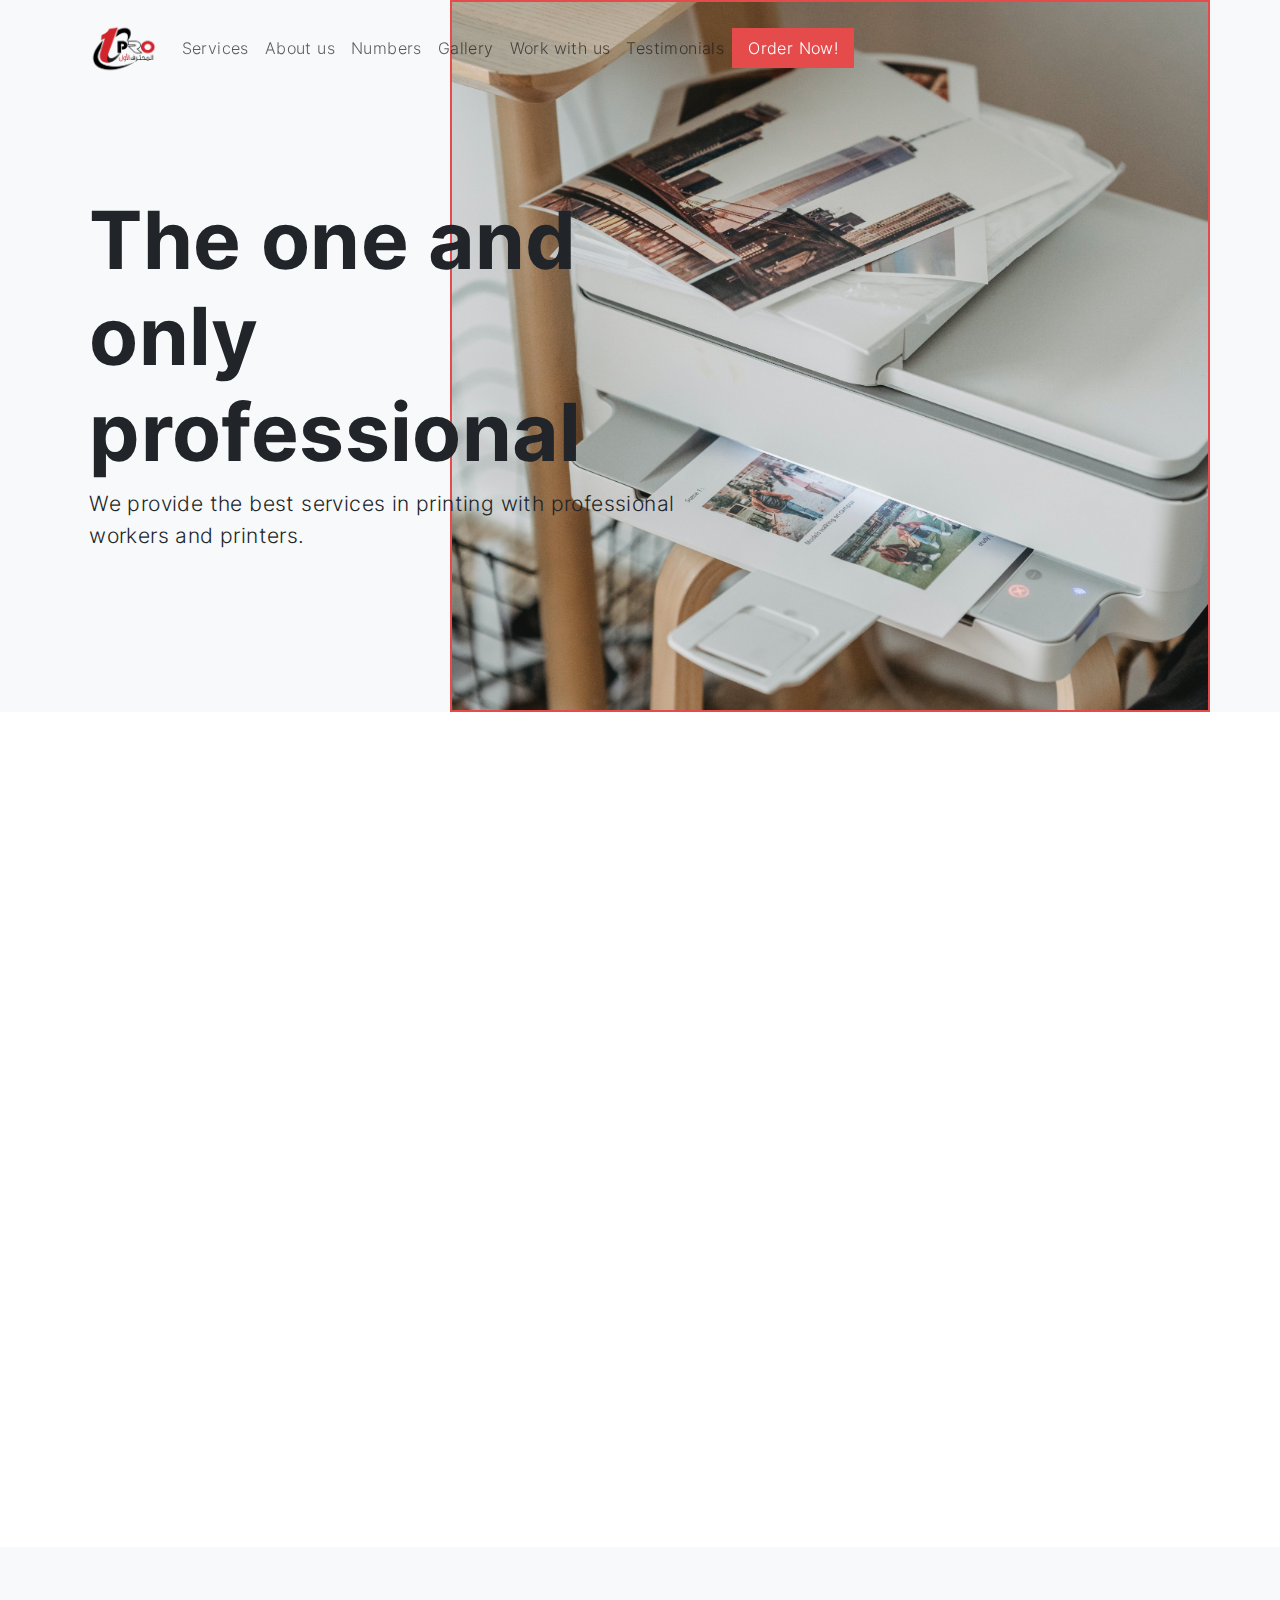
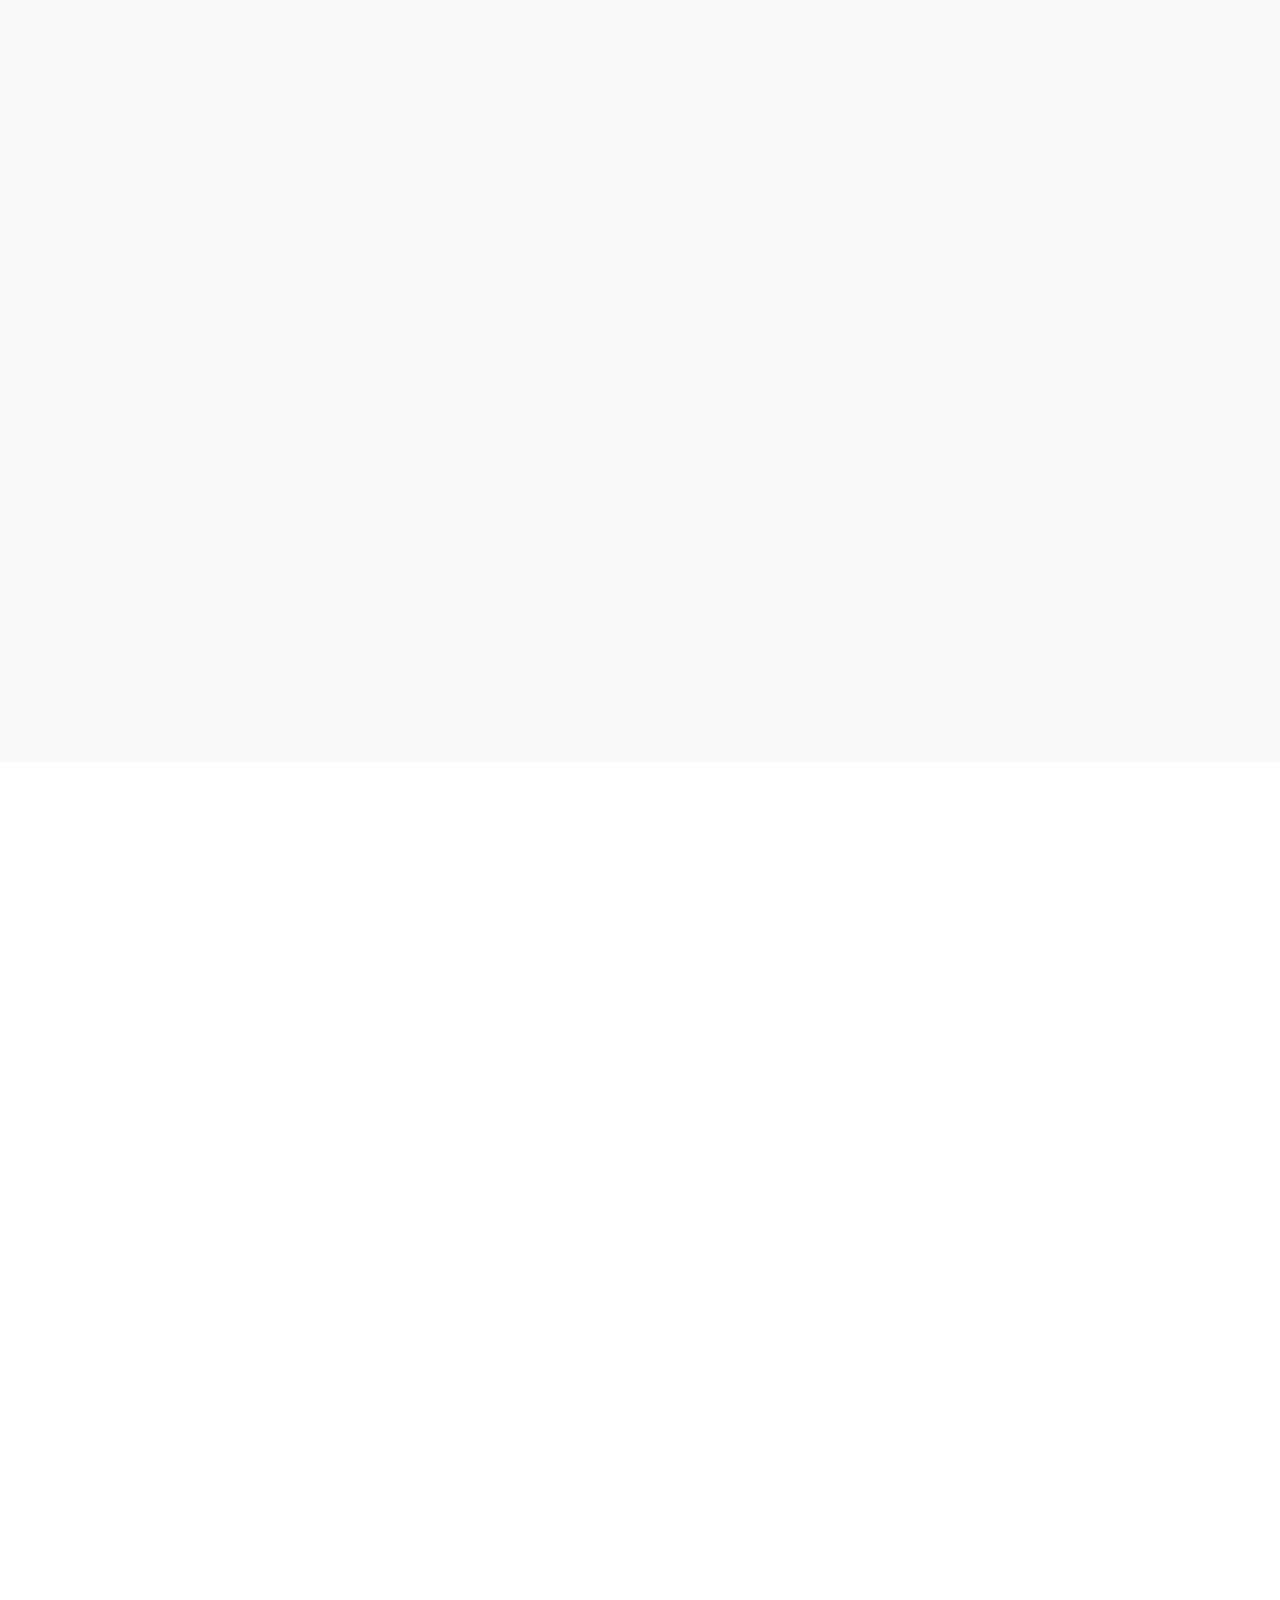
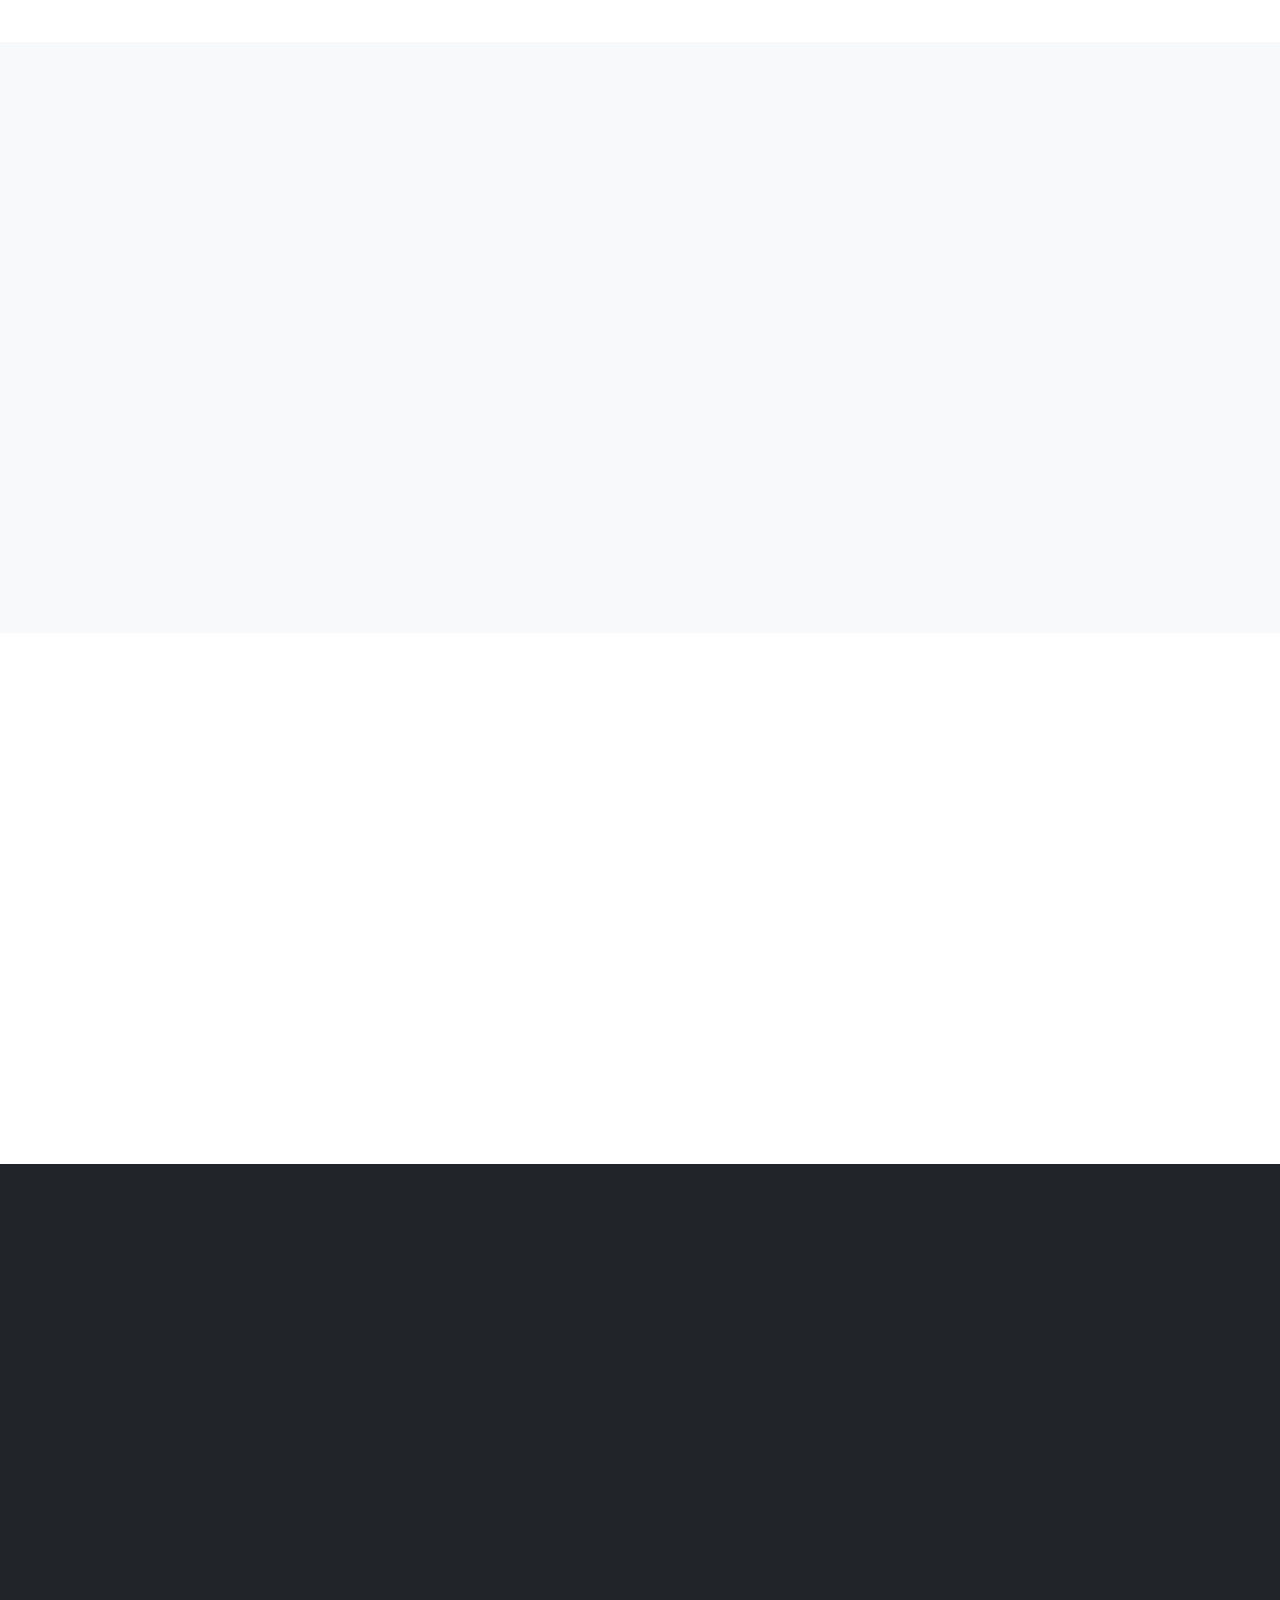
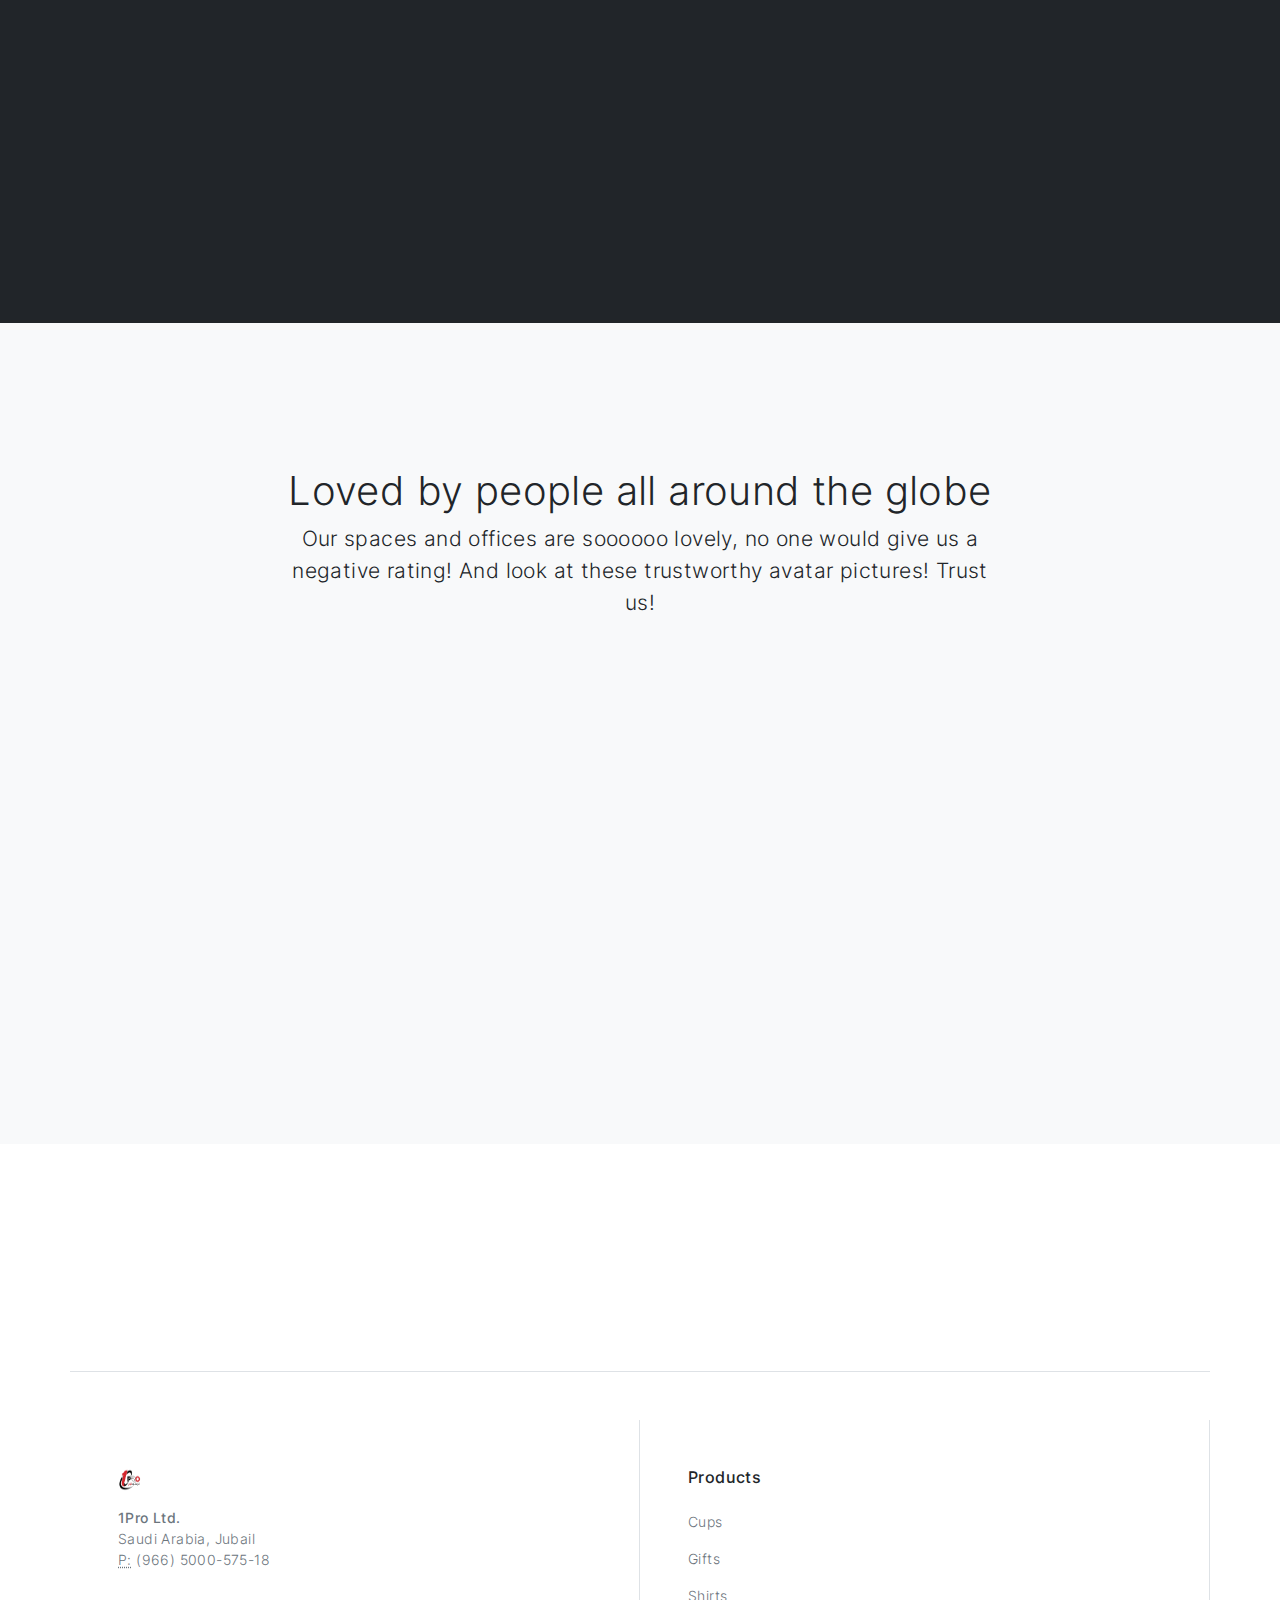
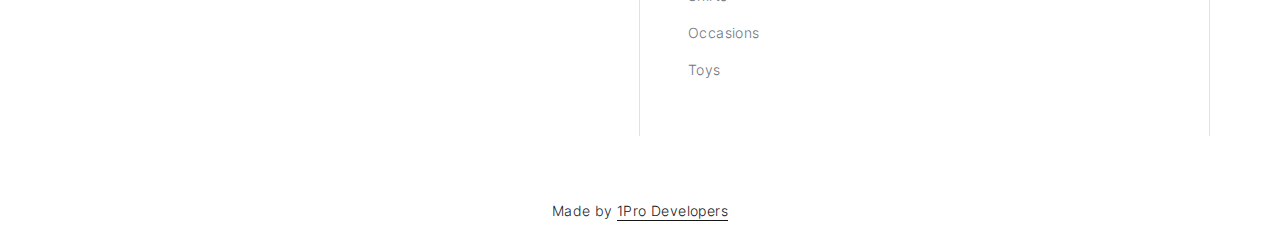
==== commit a7cc3748: "Order + Slight Changes in Menu / Logo Transparent" ====
--- a/index.html
+++ b/index.html
@@ -1,557 +1,890 @@
-<!doctype html>
+<!DOCTYPE html>
 <html class="h-100" lang="en">
-
   <head>
-      <meta charset="utf-8">
-  <meta name="viewport" content="width=device-width,initial-scale=1,shrink-to-fit=no">
-  <meta name="description" content="1Pro for printing services">
-  <link rel="apple-touch-icon" sizes="180x180" href="img/logo.webp">
-  <link rel="icon" type="image/png" sizes="32x32" href="img/logo.webp">
-  <link rel="icon" type="image/png" sizes="16x16" href="img/logo.webp">
-  <link rel="icon" type="image/png" sizes="96x96" href="img/logo.webp">
-  <meta name="author" content="Holger Koenemann">
-  <meta name="generator" content="Eleventy v2.0.0">
-  <meta name="HandheldFriendly" content="true">
-  <title>1Pro For Printing Services</title>
-
-  <link href="https://cdn.jsdelivr.net/npm/bootstrap@5.3.2/dist/css/bootstrap.min.css" rel="stylesheet" integrity="sha384-T3c6CoIi6uLrA9TneNEoa7RxnatzjcDSCmG1MXxSR1GAsXEV/Dwwykc2MPK8M2HN" crossorigin="anonymous">
-
-  <link rel="stylesheet" href="css/theme.min.css">
-
-   <style>
-
-/* inter-300 - latin */
-@font-face {
-  font-family: 'Inter';
-  font-style: normal;
-  font-weight: 300;
-  font-display: swap;
-  src: local(''),
-       url('./fonts/inter-v12-latin-300.woff2') format('woff2'), /* Chrome 26+, Opera 23+, Firefox 39+ */
-       url('./fonts/inter-v12-latin-300.woff') format('woff'); /* Chrome 6+, Firefox 3.6+, IE 9+, Safari 5.1+ */
-}
-
-@font-face {
-  font-family: 'Inter';
-  font-style: normal;
-  font-weight: 500;
-  font-display: swap;
-  src: local(''),
-       url('./fonts/inter-v12-latin-500.woff2') format('woff2'), /* Chrome 26+, Opera 23+, Firefox 39+ */
-       url('./fonts/inter-v12-latin-500.woff') format('woff'); /* Chrome 6+, Firefox 3.6+, IE 9+, Safari 5.1+ */
-}
-@font-face {
-  font-family: 'Inter';
-  font-style: normal;
-  font-weight: 700;
-  font-display: swap;
-  src: local(''),
-       url('./fonts/inter-v12-latin-700.woff2') format('woff2'), /* Chrome 26+, Opera 23+, Firefox 39+ */
-       url('./fonts/inter-v12-latin-700.woff') format('woff'); /* Chrome 6+, Firefox 3.6+, IE 9+, Safari 5.1+ */
-}
-
-</style>
-
+    <meta charset="utf-8" />
+    <meta
+      name="viewport"
+      content="width=device-width,initial-scale=1,shrink-to-fit=no" />
+    <meta name="description" content="1Pro for printing services" />
+    <link rel="apple-touch-icon" sizes="180x180" href="img/logo.png" />
+    <link rel="icon" type="image/png" sizes="32x32" href="img/logo.png" />
+    <link rel="icon" type="image/png" sizes="16x16" href="img/logo.png" />
+    <link rel="icon" type="image/png" sizes="96x96" href="img/logo.png" />
+    <meta name="author" content="Holger Koenemann" />
+    <meta name="generator" content="Eleventy v2.0.0" />
+    <meta name="HandheldFriendly" content="true" />
+    <title>1Pro For Printing Services</title>
+
+    <link
+      href="https://cdn.jsdelivr.net/npm/bootstrap@5.3.2/dist/css/bootstrap.min.css"
+      rel="stylesheet"
+      integrity="sha384-T3c6CoIi6uLrA9TneNEoa7RxnatzjcDSCmG1MXxSR1GAsXEV/Dwwykc2MPK8M2HN"
+      crossorigin="anonymous" />
+
+    <link rel="stylesheet" href="css/theme.min.css" />
+    <link rel="stylesheet" href="css/main.css" />
+
+    <style>
+      /* inter-300 - latin */
+      @font-face {
+        font-family: 'Inter';
+        font-style: normal;
+        font-weight: 300;
+        font-display: swap;
+        src: local(''), url('./fonts/inter-v12-latin-300.woff2') format('woff2'),
+          /* Chrome 26+, Opera 23+, Firefox 39+ */
+            url('./fonts/inter-v12-latin-300.woff') format('woff'); /* Chrome 6+, Firefox 3.6+, IE 9+, Safari 5.1+ */
+      }
+
+      @font-face {
+        font-family: 'Inter';
+        font-style: normal;
+        font-weight: 500;
+        font-display: swap;
+        src: local(''), url('./fonts/inter-v12-latin-500.woff2') format('woff2'),
+          /* Chrome 26+, Opera 23+, Firefox 39+ */
+            url('./fonts/inter-v12-latin-500.woff') format('woff'); /* Chrome 6+, Firefox 3.6+, IE 9+, Safari 5.1+ */
+      }
+      @font-face {
+        font-family: 'Inter';
+        font-style: normal;
+        font-weight: 700;
+        font-display: swap;
+        src: local(''), url('./fonts/inter-v12-latin-700.woff2') format('woff2'),
+          /* Chrome 26+, Opera 23+, Firefox 39+ */
+            url('./fonts/inter-v12-latin-700.woff') format('woff'); /* Chrome 6+, Firefox 3.6+, IE 9+, Safari 5.1+ */
+      }
+    </style>
   </head>
 
   <body data-bs-spy="scroll" data-bs-target="#navScroll">
-
-    <nav id="navScroll" class="navbar navbar-expand-lg navbar-light fixed-top" tabindex="0">
-  <div class="container">
-    <a class="navbar-brand pe-4 fs-4" href="index.html">
-  <img src="img/logo.webp" width="32" height="32" alt="">
-  <span class="ms-1 fw-bolder">1Pro</span>
-</a>
-
-    <button class="navbar-toggler" type="button" data-bs-toggle="collapse" data-bs-target="#navbarSupportedContent" aria-controls="navbarSupportedContent" aria-expanded="false" aria-label="Toggle navigation">
-      <span class="navbar-toggler-icon"></span>
-    </button>
-    <div class="collapse navbar-collapse" id="navbarSupportedContent">
-      <ul class="navbar-nav me-auto mb-2 mb-lg-0">
-      <li class="nav-item">
-    <a class="nav-link" href="#services" aria-label="Brings you to the frontpage">
-      Services
-    </a>
-  </li>
-  <li class="nav-item">
-    <a class="nav-link" href="#aboutus">
-      About us
-    </a>
-  </li>
-  <li class="nav-item">
-    <a class="nav-link" href="#numbers">
-      Numbers
-    </a>
-  </li>
-  <li class="nav-item">
-    <a class="nav-link" href="#gallery">
-      Gallery
-    </a>
-  </li>
-  <li class="nav-item">
-    <a class="nav-link" href="#workwithus">
-      Work with us
-    </a>
-  </li>
-
-  <li class="nav-item">
-    <a class="nav-link" href="#testimonials">
-      Testimonials
-    </a>
-  </li>
-
-
-  <li class="nav-item">
-    <a class="nav-link" href="order.html">
-
-      <button class="btn btn-danger" style="background-color: rgb(230, 75, 75);">
-
-        Order Now!
-
-      </button>
-     
-    </a>
-  </li>
-
-    </ul>
-      
-
-    </div>
-</div>
-</nav>
+    <nav
+      id="navScroll"
+      class="navbar navbar-expand-lg navbar-light fixed-top"
+      tabindex="0">
+      <div class="container">
+        <a class="navbar-brand" href="index.html">
+          <img
+            src="img/logo.png"
+            style="height: 50px"
+            class="of-contain w-100" />
+        </a>
+
+        <button
+          class="navbar-toggler"
+          type="button"
+          data-bs-toggle="collapse"
+          data-bs-target="#navbarSupportedContent"
+          aria-controls="navbarSupportedContent"
+          aria-expanded="false"
+          aria-label="Toggle navigation">
+          <span class="navbar-toggler-icon"></span>
+        </button>
+        <div class="collapse navbar-collapse" id="navbarSupportedContent">
+          <ul class="navbar-nav me-auto mb-2 mb-lg-0">
+            <li class="nav-item">
+              <a
+                class="nav-link"
+                href="#services"
+                aria-label="Brings you to the frontpage">
+                Services
+              </a>
+            </li>
+            <li class="nav-item">
+              <a class="nav-link" href="#aboutus"> About us </a>
+            </li>
+            <li class="nav-item">
+              <a class="nav-link" href="#numbers"> Numbers </a>
+            </li>
+            <li class="nav-item">
+              <a class="nav-link" href="#gallery"> Gallery </a>
+            </li>
+            <li class="nav-item">
+              <a class="nav-link" href="#workwithus"> Work with us </a>
+            </li>
+
+            <li class="nav-item">
+              <a class="nav-link" href="#testimonials"> Testimonials </a>
+            </li>
+
+            <li class="nav-item">
+              <a
+                class="nav-link rounded-1 text-white px-3"
+                href="order.html"
+                style="background-color: rgb(230, 75, 75)">
+                Order Now!
+              </a>
+            </li>
+          </ul>
+        </div>
+      </div>
+    </nav>
 
     <main>
       <div class="w-100 overflow-hidden bg-gray-100" id="top">
-  
-<div class="container position-relative">
-  <div  class="col-12 col-lg-8 mt-0 h-100 position-absolute top-0 end-0 bg-cover" data-aos="fade-left" style="background-image: url(img/hero3.jpg); border: 2px solid rgb(230, 75, 75);">
-    
-  </div>
-    <div class="row">
-
-<div class="col-lg-7 py-vh-6 position-relative" data-aos="fade-right">
-  <h1 class="display-1 fw-bold mt-5">The one and only professional</h1>
-  <p class="lead">We provide the best services in printing with professional workers and printers.</p>
-</div>
-
-
-
-</div>
-</div>
-
-</div>
-
-<div class="py-vh-5 w-100 overflow-hidden" id="services">
-  <div class="container">
-      <div class="row d-flex justify-content-end">
-<div class="col-lg-8" data-aos="fade-down"><h2 class="display-6">Okay, there are three really good steps for ordering. There are no more than three, but we think three is a reasonable good number of good stuff.</h2></div>
-</div>
-<div class="row d-flex align-items-center">
-<div class="col-md-6 col-lg-4" data-aos="fade-up" data-aos-delay="200">
-  <span class="h5 fw-lighter">01.</span>
-  <h3 class="py-5 border-top border-dark" style="color: rgb(245, 62, 62)">Browse</h3>
-  <p>You can browse all of our products and see the new offers and the new sections we add.</p>
- 
-</div>
-
-<div class="col-md-6 col-lg-4 py-vh-4 pb-0" data-aos="fade-up" data-aos-delay="400">
-  <span class="h5 fw-lighter">02.</span>
-  <h3 class="py-5 border-top border-dark" style="color: rgb(245, 62, 62)">Choose your service</h3>
-  <p>Select the service that you want to order from many services that we provided. </p>
-
- 
-</div>
-
-<div class="col-md-6 col-lg-4 py-vh-6 pb-0" data-aos="fade-up" data-aos-delay="600">
-  <span class="h5 fw-lighter">03.</span>
-  <h3 class="py-5 border-top border-dark" style="color: rgb(245, 62, 62)">Online payment</h3>
-  <p>You can pay online via online payment services that we provide. </p>
- 
-</div>
-</div>
-
-  </div>
-</div>
-
-<div class="py-vh-4 bg-gray-100 w-100 overflow-hidden" id="aboutus">
-  <div class="container">
-      
-<div class="row d-flex justify-content-between align-items-center">
-  <div class="col-lg-6">
-  <div class="row gx-5 d-flex">
-    <div class="col-md-11">
-      <div class="shadow ratio ratio-16x9 rounded bg-cover bp-center align-self-end" data-aos="fade-right" style="background-image: url(img/side1.jpg);--bs-aspect-ratio: 50%; border:1px solid rgb(230, 75, 75);">
-      </div>
-    </div>
-    <div class="col-md-5 offset-md-1">
-      <div class="shadow ratio ratio-1x1 rounded bg-cover mt-5 bp-center float-end" data-aos="fade-up" style="background-image: url(img/side2.jpg); border:1px solid rgb(230, 75, 75);">
-      </div>
-    </div>
-    <div class="col-md-6">
-      <div class="col-12 shadow ratio rounded bg-cover mt-5 bp-center" data-aos="fade-left" style="background-image: url(img/side3.jpg);--bs-aspect-ratio: 150%; border:1px solid rgb(230, 75, 75);">
-      </div>
-    </div>
-  </div>
-</div>
-<div class="col-lg-4">
-  <h3 class="py-5 border-top border-dark" data-aos="fade-left">We did some interesting stuff in our field of work. For example you can choose your order design and pay online and then pickup or deliver your order.</h3>
- 
-  <p>
-    <a href="order.html" style="color: rgb(207, 51, 51)" class="link-fancy"  data-aos="fade-left" data-aos-delay="400">Order Now!
-    </a>
-  </p>
-</div>
-</div>
-
-  </div>
-</div>
-
-<div class="py-vh-5 w-100 overflow-hidden" id="numbers">
-  <div class="container">
-      <div class="row d-flex justify-content-between align-items-center">
-  <div class="col-lg-5">
-    <h3 class="py-5 border-top border-dark" style="color: rgb(247, 64, 64);" data-aos="fade-right">Our magic numbers</h3>
-</div>
-<div class="col-lg-6">
-  <div class="row">
-    <div class="col-12">
-    <h2 class="display-6 mb-5" data-aos="fade-down">There are some important numbers for us. They are just numbers without any meaning, but we just love them.</h2>
-    </div>
-    <div class="col-lg-6" data-aos="fade-up">
-      <div class="display-1 fw-bold py-4" style="color: rgb(247, 64, 64);">42%</div>
-      <p class="text-black-50">Donec id elit non mi porta gravida at eget metus. Fusce dapibus, tellus ac cursus commodo, tortor mauris condimentum nibh, ut fermentum massa justo sit amet risus. Etiam porta sem malesuada magna mollis euismod. Donec sed odio dui.</p>
-    </div>
-    <div class="col-lg-6" data-aos="fade-up">
-      <div class="display-1 fw-bold py-4" style="color: rgb(247, 64, 64);">+300</div>
-      <p class="text-black-50">Donec id elit non mi porta gravida at eget metus. Fusce dapibus, tellus ac cursus commodo, tortor mauris condimentum nibh, ut fermentum massa justo sit amet risus. Etiam porta sem malesuada magna mollis euismod. Donec sed odio dui.</p>
-    </div>
-  </div>
-</div>
-</div>
-
-  </div>
-</div>
-
-<div class="position-relative overflow-hidden w-100 bg-light" id="gallery">
-  <div class="container-fluid">
-  <div class="row overflow-scroll">
-    <div class="col-12">
-      <div class="row vw-100 px-0 py-vh-5 d-flex align-items-center scrollx">
-        <div class="col-md-2" data-aos="fade-up">
-            <img src="img/work1.webp" style="border:1px solid rgb(230, 75, 75);" class="rounded shadow img-fluid" alt="nice gallery image" width="512" height="341">
-        </div>
-
-        <div class="col-md-2" data-aos="fade-up" data-aos-delay="200">
-            <img src="img/work2.jpg" style="border:1px solid rgb(230, 75, 75);" class="img-fluid rounded shadow" alt="nice gallery image" width="1164" height="776">
-        </div>
-
-        <div class="col-md-3" data-aos="fade-up" data-aos-delay="400">
-            <img src="img/work4.webp" style="border:1px solid rgb(230, 75, 75);" class="img-fluid rounded shadow" alt="nice gallery image" width="844" height="1054">
-        </div>
-
-        <div class="col-md-3" data-aos="fade-up" data-aos-delay="600">
-            <img src="img/work3.webp" style="border:1px solid rgb(230, 75, 75);" class="img-fluid rounded shadow" alt="nice gallery image" width="844" height="562">
-        </div>
-
-        <div class="col-md-2" data-aos="fade-up" data-aos-delay="800">
-            <img src="img/work5.webp" style="border:1px solid rgb(230, 75, 75);" class="rounded shadow img-fluid" alt="nice gallery image" width="512" height="341">
-        </div>
-      </div>
-    </div>
-   </div>
- </div>
-
-</div>
-
-<div class="container py-vh-4 w-100 overflow-hidden">
-  <div class="row d-flex justify-content-center align-items-center">
-    <div class="col-lg-5">
-  <h3 class="py-5 border-top border-dark" data-aos="fade-right">What our clients say</h3>
-</div>
-<div class="col-md-7" data-aos="fade-left">
-  <blockquote>
-    <div class="fs-4 my-3 fw-light pt-4 border-bottom pb-3">“I´am the CEO of this company. So maybe you think "he will tell us something super awesome about it only". But no. Its a really strange place to work with creepy people all around.
-      They do some computer stuff I don´t understand. But I wear expensive Glasses and a Patagonia Hoodie. So I´am fine with it.”</div>
-    <img src="img/webp/person11.webp" width="64" height="64" class="img-fluid rounded-circle me-3" alt="" data-aos="fade">
-    <span><span class="fw-bold">Ali,</span>
-      CEO of 1Pro Ltd.</span>
-  </blockquote>
-</div>
-
-  </div>
-</div>
-
-<div class="py-vh-6 bg-gray-900 text-light w-100 overflow-hidden" id="workwithus">
-  <div class="container">
-    <div class="row d-flex justify-content-center">
-      <div class="row d-flex justify-content-center text-center">
-  <div class="col-lg-8 text-center" data-aos="fade">
-        <p class="text-secondary lead">Let´s start a project together!</p>
-    <h2 class="display-6 mb-5">This button is linked to our website on <span style="font-weight: bold;">SALLA</span>  platform. You can take a look even more there and browse all of our products and services and WE will be happy to start working with you :)</h2>
-  </div>
-  <div class="col-12">
-    <a target="_blank" href="https://1pro.sa" class="btn btn-warning btn-xl shadow me-3 mt-4" data-aos="fade-down">Let's get started</a>
-  </div>
-</div>
-
-    </div>
-  </div>
-</div>
-
-<div class="bg-light w-100 overflow-hidden" id="testimonials">
-  <div class="container py-vh-6">
-    <div class="row d-flex justify-content-center">
-      <div class="col-12 col-lg-10 col-xl-8 text-center">
-  <h2 class="display-6">Loved by people all around the globe</h2>
-  <p class="lead">Our spaces and offices are soooooo lovely, no one would give us a negative rating! And look at these trustworthy avatar pictures! Trust us!</p>
-</div>
-<div class="col-12 mt-4">
-  <div class="row row-cols-1 row-cols-md-2 g-5 d-flex align-items-center">
-
-    <div class="col-12 col-lg-6 col-xl-4" data-aos="fade-right">
-      <div class="card p-4 mt-3 border-0">
-        <div class="card-body">
-          <div class="text-dark py-2 fs-3">
-            <svg xmlns="http://www.w3.org/2000/svg" width="16" height="16" fill="currentColor" class="bi bi-star-fill" viewBox="0 0 16 16">
-  <path d="M3.612 15.443c-.386.198-.824-.149-.746-.592l.83-4.73L.173 6.765c-.329-.314-.158-.888.283-.95l4.898-.696L7.538.792c.197-.39.73-.39.927 0l2.184 4.327 4.898.696c.441.062.612.636.282.95l-3.522 3.356.83 4.73c.078.443-.36.79-.746.592L8 13.187l-4.389 2.256z"/>
-</svg>
-
-<svg xmlns="http://www.w3.org/2000/svg" width="16" height="16" fill="currentColor" class="bi bi-star-fill" viewBox="0 0 16 16">
-  <path d="M3.612 15.443c-.386.198-.824-.149-.746-.592l.83-4.73L.173 6.765c-.329-.314-.158-.888.283-.95l4.898-.696L7.538.792c.197-.39.73-.39.927 0l2.184 4.327 4.898.696c.441.062.612.636.282.95l-3.522 3.356.83 4.73c.078.443-.36.79-.746.592L8 13.187l-4.389 2.256z"/>
-</svg>
-
-<svg xmlns="http://www.w3.org/2000/svg" width="16" height="16" fill="currentColor" class="bi bi-star-fill" viewBox="0 0 16 16">
-  <path d="M3.612 15.443c-.386.198-.824-.149-.746-.592l.83-4.73L.173 6.765c-.329-.314-.158-.888.283-.95l4.898-.696L7.538.792c.197-.39.73-.39.927 0l2.184 4.327 4.898.696c.441.062.612.636.282.95l-3.522 3.356.83 4.73c.078.443-.36.79-.746.592L8 13.187l-4.389 2.256z"/>
-</svg>
-
-<svg xmlns="http://www.w3.org/2000/svg" width="16" height="16" fill="currentColor" class="bi bi-star-fill" viewBox="0 0 16 16">
-  <path d="M3.612 15.443c-.386.198-.824-.149-.746-.592l.83-4.73L.173 6.765c-.329-.314-.158-.888.283-.95l4.898-.696L7.538.792c.197-.39.73-.39.927 0l2.184 4.327 4.898.696c.441.062.612.636.282.95l-3.522 3.356.83 4.73c.078.443-.36.79-.746.592L8 13.187l-4.389 2.256z"/>
-</svg>
-
-<svg xmlns="http://www.w3.org/2000/svg" width="16" height="16" fill="currentColor" class="bi bi-star-fill" viewBox="0 0 16 16">
-  <path d="M3.612 15.443c-.386.198-.824-.149-.746-.592l.83-4.73L.173 6.765c-.329-.314-.158-.888.283-.95l4.898-.696L7.538.792c.197-.39.73-.39.927 0l2.184 4.327 4.898.696c.441.062.612.636.282.95l-3.522 3.356.83 4.73c.078.443-.36.79-.746.592L8 13.187l-4.389 2.256z"/>
-</svg>
-</div>
-          <blockquote class="blockquote">
-            <p>"ممتاز, سرعة بالتنفقذ بالتوصيل "</p>
-          </blockquote>
-          <div class="d-flex justify-content-between border-top pt-3">
-            <div>
-              <span class="h6 fw-5">Nuraah Muhammad</span><br>
-              <small class="text-muted">Client</small>
-            </div>
-            <img src="img/webp/person9.webp" width="48" height="48" class="rounded-circle" alt="" data-aos="fade">
-          </div>
-        </div>
-      </div>
-    </div>
-
-    <div class="col-12 col-lg-6 col-xl-4">
-      <div class="card p-4 shadow mt-3 border-0" data-aos="fade-down">
-        <div class="card-body">
-          <div class="text-dark py-2 fs-3"><svg xmlns="http://www.w3.org/2000/svg" width="16" height="16" fill="currentColor" class="bi bi-star-fill" viewBox="0 0 16 16">
-  <path d="M3.612 15.443c-.386.198-.824-.149-.746-.592l.83-4.73L.173 6.765c-.329-.314-.158-.888.283-.95l4.898-.696L7.538.792c.197-.39.73-.39.927 0l2.184 4.327 4.898.696c.441.062.612.636.282.95l-3.522 3.356.83 4.73c.078.443-.36.79-.746.592L8 13.187l-4.389 2.256z"/>
-</svg>
-
-<svg xmlns="http://www.w3.org/2000/svg" width="16" height="16" fill="currentColor" class="bi bi-star-fill" viewBox="0 0 16 16">
-  <path d="M3.612 15.443c-.386.198-.824-.149-.746-.592l.83-4.73L.173 6.765c-.329-.314-.158-.888.283-.95l4.898-.696L7.538.792c.197-.39.73-.39.927 0l2.184 4.327 4.898.696c.441.062.612.636.282.95l-3.522 3.356.83 4.73c.078.443-.36.79-.746.592L8 13.187l-4.389 2.256z"/>
-</svg>
-
-<svg xmlns="http://www.w3.org/2000/svg" width="16" height="16" fill="currentColor" class="bi bi-star-fill" viewBox="0 0 16 16">
-  <path d="M3.612 15.443c-.386.198-.824-.149-.746-.592l.83-4.73L.173 6.765c-.329-.314-.158-.888.283-.95l4.898-.696L7.538.792c.197-.39.73-.39.927 0l2.184 4.327 4.898.696c.441.062.612.636.282.95l-3.522 3.356.83 4.73c.078.443-.36.79-.746.592L8 13.187l-4.389 2.256z"/>
-</svg>
-
-<svg xmlns="http://www.w3.org/2000/svg" width="16" height="16" fill="currentColor" class="bi bi-star-fill" viewBox="0 0 16 16">
-  <path d="M3.612 15.443c-.386.198-.824-.149-.746-.592l.83-4.73L.173 6.765c-.329-.314-.158-.888.283-.95l4.898-.696L7.538.792c.197-.39.73-.39.927 0l2.184 4.327 4.898.696c.441.062.612.636.282.95l-3.522 3.356.83 4.73c.078.443-.36.79-.746.592L8 13.187l-4.389 2.256z"/>
-</svg>
-
-<svg xmlns="http://www.w3.org/2000/svg" width="16" height="16" fill="currentColor" class="bi bi-star-fill" viewBox="0 0 16 16">
-  <path d="M3.612 15.443c-.386.198-.824-.149-.746-.592l.83-4.73L.173 6.765c-.329-.314-.158-.888.283-.95l4.898-.696L7.538.792c.197-.39.73-.39.927 0l2.184 4.327 4.898.696c.441.062.612.636.282.95l-3.522 3.356.83 4.73c.078.443-.36.79-.746.592L8 13.187l-4.389 2.256z"/>
-</svg>
-</div>
-          <blockquote class="blockquote">
-            <p>"إتقان و دقة و سرعة في التنفيذ, ما راح يكون اخر تعامل بإذن الله"</p>
-          </blockquote>
-          <div class="d-flex justify-content-between border-top pt-3">
-            <p class="card-text">
-              <span class="h6 fw-5">ريم سالم</span><br>
-              <small class="text-muted">Client</small>
-            </p>
-            <img src="img/webp/person3.webp" width="48" height="48" class="rounded-circle" alt="" data-aos="fade">
-          </div>
-        </div>
-      </div>
-    </div>
-
-    <div class="col-12 col-lg-6 col-xl-4">
-      <div class="card p-4 mt-3 border-0" data-aos="fade-left">
-        <div class="card-body">
-          <div class="text-dark py-2 fs-3"><svg xmlns="http://www.w3.org/2000/svg" width="16" height="16" fill="currentColor" class="bi bi-star-fill" viewBox="0 0 16 16">
-  <path d="M3.612 15.443c-.386.198-.824-.149-.746-.592l.83-4.73L.173 6.765c-.329-.314-.158-.888.283-.95l4.898-.696L7.538.792c.197-.39.73-.39.927 0l2.184 4.327 4.898.696c.441.062.612.636.282.95l-3.522 3.356.83 4.73c.078.443-.36.79-.746.592L8 13.187l-4.389 2.256z"/>
-</svg>
-
-<svg xmlns="http://www.w3.org/2000/svg" width="16" height="16" fill="currentColor" class="bi bi-star-fill" viewBox="0 0 16 16">
-  <path d="M3.612 15.443c-.386.198-.824-.149-.746-.592l.83-4.73L.173 6.765c-.329-.314-.158-.888.283-.95l4.898-.696L7.538.792c.197-.39.73-.39.927 0l2.184 4.327 4.898.696c.441.062.612.636.282.95l-3.522 3.356.83 4.73c.078.443-.36.79-.746.592L8 13.187l-4.389 2.256z"/>
-</svg>
-
-<svg xmlns="http://www.w3.org/2000/svg" width="16" height="16" fill="currentColor" class="bi bi-star-fill" viewBox="0 0 16 16">
-  <path d="M3.612 15.443c-.386.198-.824-.149-.746-.592l.83-4.73L.173 6.765c-.329-.314-.158-.888.283-.95l4.898-.696L7.538.792c.197-.39.73-.39.927 0l2.184 4.327 4.898.696c.441.062.612.636.282.95l-3.522 3.356.83 4.73c.078.443-.36.79-.746.592L8 13.187l-4.389 2.256z"/>
-</svg>
-
-<svg xmlns="http://www.w3.org/2000/svg" width="16" height="16" fill="currentColor" class="bi bi-star-fill" viewBox="0 0 16 16">
-  <path d="M3.612 15.443c-.386.198-.824-.149-.746-.592l.83-4.73L.173 6.765c-.329-.314-.158-.888.283-.95l4.898-.696L7.538.792c.197-.39.73-.39.927 0l2.184 4.327 4.898.696c.441.062.612.636.282.95l-3.522 3.356.83 4.73c.078.443-.36.79-.746.592L8 13.187l-4.389 2.256z"/>
-</svg>
-
-<svg xmlns="http://www.w3.org/2000/svg" width="16" height="16" fill="currentColor" class="bi bi-star-fill" viewBox="0 0 16 16">
-  <path d="M3.612 15.443c-.386.198-.824-.149-.746-.592l.83-4.73L.173 6.765c-.329-.314-.158-.888.283-.95l4.898-.696L7.538.792c.197-.39.73-.39.927 0l2.184 4.327 4.898.696c.441.062.612.636.282.95l-3.522 3.356.83 4.73c.078.443-.36.79-.746.592L8 13.187l-4.389 2.256z"/>
-</svg>
-</div>
-          <blockquote class="blockquote">
-            <p>"ممتاز جدا جودة و طباعة"</p>
-          </blockquote>
-          <div class="d-flex justify-content-between border-top pt-3">
-            <p class="card-text">
-              <span class="h6 fw-5">غدي المياح </span><br>
-              <small class="text-muted">Client</small>
-            </p>
-            <img src="img/webp/person8.webp" width="48" height="48" class="rounded-circle" alt="" data-aos="fade">
-          </div>
-        </div>
-      </div>
-    </div>
-
-    
-
-  </div>
-</div>
-
-    </div>
-  </div>
-</div>
-
-<div class="small py-vh-3 w-100 overflow-hidden">
-  <div class="container">
-    <div class="row">
-      <div class="col-md-6 col-lg-4 border-end" data-aos="fade-up">
-  <div class="d-flex">
-    <div class="col-md-3 flex-fill pt-3 pe-3 pe-md-0">
-      <svg xmlns="http://www.w3.org/2000/svg" width="42" height="42" fill="currentColor" class="bi bi-box-seam" viewbox="0 0 16 16">
-        <path d="M8.186 1.113a.5.5 0 0 0-.372 0L1.846 3.5l2.404.961L10.404 2l-2.218-.887zm3.564 1.426L5.596 5 8 5.961 14.154 3.5l-2.404-.961zm3.25 1.7-6.5 2.6v7.922l6.5-2.6V4.24zM7.5 14.762V6.838L1 4.239v7.923l6.5 2.6zM7.443.184a1.5 1.5 0 0 1 1.114 0l7.129 2.852A.5.5 0 0 1 16 3.5v8.662a1 1 0 0 1-.629.928l-7.185 2.874a.5.5 0 0 1-.372 0L.63 13.09a1 1 0 0 1-.63-.928V3.5a.5.5 0 0 1 .314-.464L7.443.184z"/>
-      </svg>
-    </div>
-    <div class="col-md-9 flex-fill">
-      <h3 class="h5 my-2">Pickup And Delivery</h3>
-      <p>You can pickup your order or we can deliver your order to any where around the world.</p>
-
-    </div>
-  </div>
-</div>
-<div class="col-md-6 col-lg-4 border-end" data-aos="fade-up" data-aos-delay="200">
-  <div class="d-flex">
-    <div class="col-md-3 flex-fill pt-3 pt-3 pe-3 pe-md-0">
-      <svg xmlns="http://www.w3.org/2000/svg" width="42" height="42" fill="currentColor" class="bi bi-card-checklist" viewbox="0 0 16 16">
-        <path d="M14.5 3a.5.5 0 0 1 .5.5v9a.5.5 0 0 1-.5.5h-13a.5.5 0 0 1-.5-.5v-9a.5.5 0 0 1 .5-.5h13zm-13-1A1.5 1.5 0 0 0 0 3.5v9A1.5 1.5 0 0 0 1.5 14h13a1.5 1.5 0 0 0 1.5-1.5v-9A1.5 1.5 0 0 0 14.5 2h-13z"/>
-        <path d="M7 5.5a.5.5 0 0 1 .5-.5h5a.5.5 0 0 1 0 1h-5a.5.5 0 0 1-.5-.5zm-1.496-.854a.5.5 0 0 1 0 .708l-1.5 1.5a.5.5 0 0 1-.708 0l-.5-.5a.5.5 0 1 1 .708-.708l.146.147 1.146-1.147a.5.5 0 0 1 .708 0zM7 9.5a.5.5 0 0 1 .5-.5h5a.5.5 0 0 1 0 1h-5a.5.5 0 0 1-.5-.5zm-1.496-.854a.5.5 0 0 1 0 .708l-1.5 1.5a.5.5 0 0 1-.708 0l-.5-.5a.5.5 0 0 1 .708-.708l.146.147 1.146-1.147a.5.5 0 0 1 .708 0z"/>
-      </svg>
-    </div>
-    <div class="col-md-9 flex-fill">
-      <h3 class="h5 my-2">Quality Check</h3>
-      <p>Our products made with high quality and unique designs.</p>
-    </div>
-  </div>
-</div>
-
-<div class="col-md-6 col-lg-4" data-aos="fade-up" data-aos-delay="400">
-  <div class="d-flex">
-    <div class="col-md-3 flex-fill pt-3 pt-3 pe-3 pe-md-0">
-      <svg xmlns="http://www.w3.org/2000/svg" width="42" height="42" fill="currentColor" class="bi bi-window-sidebar" viewbox="0 0 16 16">
-        <path d="M2.5 4a.5.5 0 1 0 0-1 .5.5 0 0 0 0 1zm2-.5a.5.5 0 1 1-1 0 .5.5 0 0 1 1 0zm1 .5a.5.5 0 1 0 0-1 .5.5 0 0 0 0 1z"/>
-        <path d="M2 1a2 2 0 0 0-2 2v10a2 2 0 0 0 2 2h12a2 2 0 0 0 2-2V3a2 2 0 0 0-2-2H2zm12 1a1 1 0 0 1 1 1v2H1V3a1 1 0 0 1 1-1h12zM1 13V6h4v8H2a1 1 0 0 1-1-1zm5 1V6h9v7a1 1 0 0 1-1 1H6z"/>
-      </svg>
-    </div>
-    <div class="col-md-9 flex-fill">
-      <h3 class="h5 my-2">Full Support</h3>
-      <p>We will provide support 24/7.</p>
-    </div>
-  </div>
-</div>
-
-    </div>
-  </div>
-</div>
-
-
-
+        <div class="container position-relative">
+          <div
+            class="col-12 col-lg-8 mt-0 h-100 position-absolute top-0 end-0 bg-cover"
+            data-aos="fade-left"
+            style="
+              background-image: url(img/hero3.jpg);
+              border: 2px solid rgb(230, 75, 75);
+            "></div>
+          <div class="row">
+            <div
+              class="col-lg-7 py-vh-6 position-relative"
+              data-aos="fade-right">
+              <h1 class="display-1 fw-bold mt-5">
+                The one and only professional
+              </h1>
+              <p class="lead">
+                We provide the best services in printing with professional
+                workers and printers.
+              </p>
+            </div>
+          </div>
+        </div>
+      </div>
+
+      <div class="py-vh-5 w-100 overflow-hidden" id="services">
+        <div class="container">
+          <div class="row d-flex justify-content-end">
+            <div class="col-lg-8" data-aos="fade-down">
+              <h2 class="display-6">
+                Okay, there are three really good steps for ordering. There are
+                no more than three, but we think three is a reasonable good
+                number of good stuff.
+              </h2>
+            </div>
+          </div>
+          <div class="row d-flex align-items-center">
+            <div
+              class="col-md-6 col-lg-4"
+              data-aos="fade-up"
+              data-aos-delay="200">
+              <span class="h5 fw-lighter">01.</span>
+              <h3
+                class="py-5 border-top border-dark"
+                style="color: rgb(245, 62, 62)">
+                Browse
+              </h3>
+              <p>
+                You can browse all of our products and see the new offers and
+                the new sections we add.
+              </p>
+            </div>
+
+            <div
+              class="col-md-6 col-lg-4 py-vh-4 pb-0"
+              data-aos="fade-up"
+              data-aos-delay="400">
+              <span class="h5 fw-lighter">02.</span>
+              <h3
+                class="py-5 border-top border-dark"
+                style="color: rgb(245, 62, 62)">
+                Choose your service
+              </h3>
+              <p>
+                Select the service that you want to order from many services
+                that we provided.
+              </p>
+            </div>
+
+            <div
+              class="col-md-6 col-lg-4 py-vh-6 pb-0"
+              data-aos="fade-up"
+              data-aos-delay="600">
+              <span class="h5 fw-lighter">03.</span>
+              <h3
+                class="py-5 border-top border-dark"
+                style="color: rgb(245, 62, 62)">
+                Online payment
+              </h3>
+              <p>
+                You can pay online via online payment services that we provide.
+              </p>
+            </div>
+          </div>
+        </div>
+      </div>
+
+      <div class="py-vh-4 bg-gray-100 w-100 overflow-hidden" id="aboutus">
+        <div class="container">
+          <div class="row d-flex justify-content-between align-items-center">
+            <div class="col-lg-6">
+              <div class="row gx-5 d-flex">
+                <div class="col-md-11">
+                  <div
+                    class="shadow ratio ratio-16x9 rounded bg-cover bp-center align-self-end"
+                    data-aos="fade-right"
+                    style="
+                      background-image: url(img/side1.jpg);
+                      --bs-aspect-ratio: 50%;
+                      border: 1px solid rgb(230, 75, 75);
+                    "></div>
+                </div>
+                <div class="col-md-5 offset-md-1">
+                  <div
+                    class="shadow ratio ratio-1x1 rounded bg-cover mt-5 bp-center float-end"
+                    data-aos="fade-up"
+                    style="
+                      background-image: url(img/side2.jpg);
+                      border: 1px solid rgb(230, 75, 75);
+                    "></div>
+                </div>
+                <div class="col-md-6">
+                  <div
+                    class="col-12 shadow ratio rounded bg-cover mt-5 bp-center"
+                    data-aos="fade-left"
+                    style="
+                      background-image: url(img/side3.jpg);
+                      --bs-aspect-ratio: 150%;
+                      border: 1px solid rgb(230, 75, 75);
+                    "></div>
+                </div>
+              </div>
+            </div>
+            <div class="col-lg-4">
+              <h3 class="py-5 border-top border-dark" data-aos="fade-left">
+                We did some interesting stuff in our field of work. For example
+                you can choose your order design and pay online and then pickup
+                or deliver your order.
+              </h3>
+
+              <p>
+                <a
+                  href="order.html"
+                  style="color: rgb(207, 51, 51)"
+                  class="link-fancy"
+                  data-aos="fade-left"
+                  data-aos-delay="400"
+                  >Order Now!
+                </a>
+              </p>
+            </div>
+          </div>
+        </div>
+      </div>
+
+      <div class="py-vh-5 w-100 overflow-hidden" id="numbers">
+        <div class="container">
+          <div class="row d-flex justify-content-between align-items-center">
+            <div class="col-lg-5">
+              <h3
+                class="py-5 border-top border-dark"
+                style="color: rgb(247, 64, 64)"
+                data-aos="fade-right">
+                Our magic numbers
+              </h3>
+            </div>
+            <div class="col-lg-6">
+              <div class="row">
+                <div class="col-12">
+                  <h2 class="display-6 mb-5" data-aos="fade-down">
+                    There are some important numbers for us. They are just
+                    numbers without any meaning, but we just love them.
+                  </h2>
+                </div>
+                <div class="col-lg-6" data-aos="fade-up">
+                  <div
+                    class="display-1 fw-bold py-4"
+                    style="color: rgb(247, 64, 64)">
+                    42%
+                  </div>
+                  <p class="text-black-50">
+                    Donec id elit non mi porta gravida at eget metus. Fusce
+                    dapibus, tellus ac cursus commodo, tortor mauris condimentum
+                    nibh, ut fermentum massa justo sit amet risus. Etiam porta
+                    sem malesuada magna mollis euismod. Donec sed odio dui.
+                  </p>
+                </div>
+                <div class="col-lg-6" data-aos="fade-up">
+                  <div
+                    class="display-1 fw-bold py-4"
+                    style="color: rgb(247, 64, 64)">
+                    +300
+                  </div>
+                  <p class="text-black-50">
+                    Donec id elit non mi porta gravida at eget metus. Fusce
+                    dapibus, tellus ac cursus commodo, tortor mauris condimentum
+                    nibh, ut fermentum massa justo sit amet risus. Etiam porta
+                    sem malesuada magna mollis euismod. Donec sed odio dui.
+                  </p>
+                </div>
+              </div>
+            </div>
+          </div>
+        </div>
+      </div>
+
+      <div
+        class="position-relative overflow-hidden w-100 bg-light"
+        id="gallery">
+        <div class="container-fluid">
+          <div class="row overflow-scroll">
+            <div class="col-12">
+              <div
+                class="row vw-100 px-0 py-vh-5 d-flex align-items-center scrollx">
+                <div class="col-md-2" data-aos="fade-up">
+                  <img
+                    src="img/work1.webp"
+                    style="border: 1px solid rgb(230, 75, 75)"
+                    class="rounded shadow img-fluid"
+                    alt="nice gallery image"
+                    width="512"
+                    height="341" />
+                </div>
+
+                <div class="col-md-2" data-aos="fade-up" data-aos-delay="200">
+                  <img
+                    src="img/work2.jpg"
+                    style="border: 1px solid rgb(230, 75, 75)"
+                    class="img-fluid rounded shadow"
+                    alt="nice gallery image"
+                    width="1164"
+                    height="776" />
+                </div>
+
+                <div class="col-md-3" data-aos="fade-up" data-aos-delay="400">
+                  <img
+                    src="img/work4.webp"
+                    style="border: 1px solid rgb(230, 75, 75)"
+                    class="img-fluid rounded shadow"
+                    alt="nice gallery image"
+                    width="844"
+                    height="1054" />
+                </div>
+
+                <div class="col-md-3" data-aos="fade-up" data-aos-delay="600">
+                  <img
+                    src="img/work3.webp"
+                    style="border: 1px solid rgb(230, 75, 75)"
+                    class="img-fluid rounded shadow"
+                    alt="nice gallery image"
+                    width="844"
+                    height="562" />
+                </div>
+
+                <div class="col-md-2" data-aos="fade-up" data-aos-delay="800">
+                  <img
+                    src="img/work5.webp"
+                    style="border: 1px solid rgb(230, 75, 75)"
+                    class="rounded shadow img-fluid"
+                    alt="nice gallery image"
+                    width="512"
+                    height="341" />
+                </div>
+              </div>
+            </div>
+          </div>
+        </div>
+      </div>
+
+      <div class="container py-vh-4 w-100 overflow-hidden">
+        <div class="row d-flex justify-content-center align-items-center">
+          <div class="col-lg-5">
+            <h3 class="py-5 border-top border-dark" data-aos="fade-right">
+              What our clients say
+            </h3>
+          </div>
+          <div class="col-md-7" data-aos="fade-left">
+            <blockquote>
+              <div class="fs-4 my-3 fw-light pt-4 border-bottom pb-3">
+                “I´am the CEO of this company. So maybe you think "he will tell
+                us something super awesome about it only". But no. Its a really
+                strange place to work with creepy people all around. They do
+                some computer stuff I don´t understand. But I wear expensive
+                Glasses and a Patagonia Hoodie. So I´am fine with it.”
+              </div>
+              <img
+                src="img/webp/person11.webp"
+                width="64"
+                height="64"
+                class="img-fluid rounded-circle me-3"
+                alt=""
+                data-aos="fade" />
+              <span><span class="fw-bold">Ali,</span> CEO of 1Pro Ltd.</span>
+            </blockquote>
+          </div>
+        </div>
+      </div>
+
+      <div
+        class="py-vh-6 bg-gray-900 text-light w-100 overflow-hidden"
+        id="workwithus">
+        <div class="container">
+          <div class="row d-flex justify-content-center">
+            <div class="row d-flex justify-content-center text-center">
+              <div class="col-lg-8 text-center" data-aos="fade">
+                <p class="text-secondary lead">
+                  Let´s start a project together!
+                </p>
+                <h2 class="display-6 mb-5">
+                  This button is linked to our website on
+                  <span style="font-weight: bold">SALLA</span> platform. You can
+                  take a look even more there and browse all of our products and
+                  services and WE will be happy to start working with you :)
+                </h2>
+              </div>
+              <div class="col-12">
+                <a
+                  target="_blank"
+                  href="https://1pro.sa"
+                  class="btn btn-warning btn-xl shadow me-3 mt-4"
+                  data-aos="fade-down"
+                  >Let's get started</a
+                >
+              </div>
+            </div>
+          </div>
+        </div>
+      </div>
+
+      <div class="bg-light w-100 overflow-hidden" id="testimonials">
+        <div class="container py-vh-6">
+          <div class="row d-flex justify-content-center">
+            <div class="col-12 col-lg-10 col-xl-8 text-center">
+              <h2 class="display-6">Loved by people all around the globe</h2>
+              <p class="lead">
+                Our spaces and offices are soooooo lovely, no one would give us
+                a negative rating! And look at these trustworthy avatar
+                pictures! Trust us!
+              </p>
+            </div>
+            <div class="col-12 mt-4">
+              <div
+                class="row row-cols-1 row-cols-md-2 g-5 d-flex align-items-center">
+                <div class="col-12 col-lg-6 col-xl-4" data-aos="fade-right">
+                  <div class="card p-4 mt-3 border-0">
+                    <div class="card-body">
+                      <div class="text-dark py-2 fs-3">
+                        <svg
+                          xmlns="http://www.w3.org/2000/svg"
+                          width="16"
+                          height="16"
+                          fill="currentColor"
+                          class="bi bi-star-fill"
+                          viewBox="0 0 16 16">
+                          <path
+                            d="M3.612 15.443c-.386.198-.824-.149-.746-.592l.83-4.73L.173 6.765c-.329-.314-.158-.888.283-.95l4.898-.696L7.538.792c.197-.39.73-.39.927 0l2.184 4.327 4.898.696c.441.062.612.636.282.95l-3.522 3.356.83 4.73c.078.443-.36.79-.746.592L8 13.187l-4.389 2.256z" />
+                        </svg>
+
+                        <svg
+                          xmlns="http://www.w3.org/2000/svg"
+                          width="16"
+                          height="16"
+                          fill="currentColor"
+                          class="bi bi-star-fill"
+                          viewBox="0 0 16 16">
+                          <path
+                            d="M3.612 15.443c-.386.198-.824-.149-.746-.592l.83-4.73L.173 6.765c-.329-.314-.158-.888.283-.95l4.898-.696L7.538.792c.197-.39.73-.39.927 0l2.184 4.327 4.898.696c.441.062.612.636.282.95l-3.522 3.356.83 4.73c.078.443-.36.79-.746.592L8 13.187l-4.389 2.256z" />
+                        </svg>
+
+                        <svg
+                          xmlns="http://www.w3.org/2000/svg"
+                          width="16"
+                          height="16"
+                          fill="currentColor"
+                          class="bi bi-star-fill"
+                          viewBox="0 0 16 16">
+                          <path
+                            d="M3.612 15.443c-.386.198-.824-.149-.746-.592l.83-4.73L.173 6.765c-.329-.314-.158-.888.283-.95l4.898-.696L7.538.792c.197-.39.73-.39.927 0l2.184 4.327 4.898.696c.441.062.612.636.282.95l-3.522 3.356.83 4.73c.078.443-.36.79-.746.592L8 13.187l-4.389 2.256z" />
+                        </svg>
+
+                        <svg
+                          xmlns="http://www.w3.org/2000/svg"
+                          width="16"
+                          height="16"
+                          fill="currentColor"
+                          class="bi bi-star-fill"
+                          viewBox="0 0 16 16">
+                          <path
+                            d="M3.612 15.443c-.386.198-.824-.149-.746-.592l.83-4.73L.173 6.765c-.329-.314-.158-.888.283-.95l4.898-.696L7.538.792c.197-.39.73-.39.927 0l2.184 4.327 4.898.696c.441.062.612.636.282.95l-3.522 3.356.83 4.73c.078.443-.36.79-.746.592L8 13.187l-4.389 2.256z" />
+                        </svg>
+
+                        <svg
+                          xmlns="http://www.w3.org/2000/svg"
+                          width="16"
+                          height="16"
+                          fill="currentColor"
+                          class="bi bi-star-fill"
+                          viewBox="0 0 16 16">
+                          <path
+                            d="M3.612 15.443c-.386.198-.824-.149-.746-.592l.83-4.73L.173 6.765c-.329-.314-.158-.888.283-.95l4.898-.696L7.538.792c.197-.39.73-.39.927 0l2.184 4.327 4.898.696c.441.062.612.636.282.95l-3.522 3.356.83 4.73c.078.443-.36.79-.746.592L8 13.187l-4.389 2.256z" />
+                        </svg>
+                      </div>
+                      <blockquote class="blockquote">
+                        <p>"ممتاز, سرعة بالتنفقذ بالتوصيل "</p>
+                      </blockquote>
+                      <div
+                        class="d-flex justify-content-between border-top pt-3">
+                        <div>
+                          <span class="h6 fw-5">Nuraah Muhammad</span><br />
+                          <small class="text-muted">Client</small>
+                        </div>
+                        <img
+                          src="img/webp/person9.webp"
+                          width="48"
+                          height="48"
+                          class="rounded-circle"
+                          alt=""
+                          data-aos="fade" />
+                      </div>
+                    </div>
+                  </div>
+                </div>
+
+                <div class="col-12 col-lg-6 col-xl-4">
+                  <div
+                    class="card p-4 shadow mt-3 border-0"
+                    data-aos="fade-down">
+                    <div class="card-body">
+                      <div class="text-dark py-2 fs-3">
+                        <svg
+                          xmlns="http://www.w3.org/2000/svg"
+                          width="16"
+                          height="16"
+                          fill="currentColor"
+                          class="bi bi-star-fill"
+                          viewBox="0 0 16 16">
+                          <path
+                            d="M3.612 15.443c-.386.198-.824-.149-.746-.592l.83-4.73L.173 6.765c-.329-.314-.158-.888.283-.95l4.898-.696L7.538.792c.197-.39.73-.39.927 0l2.184 4.327 4.898.696c.441.062.612.636.282.95l-3.522 3.356.83 4.73c.078.443-.36.79-.746.592L8 13.187l-4.389 2.256z" />
+                        </svg>
+
+                        <svg
+                          xmlns="http://www.w3.org/2000/svg"
+                          width="16"
+                          height="16"
+                          fill="currentColor"
+                          class="bi bi-star-fill"
+                          viewBox="0 0 16 16">
+                          <path
+                            d="M3.612 15.443c-.386.198-.824-.149-.746-.592l.83-4.73L.173 6.765c-.329-.314-.158-.888.283-.95l4.898-.696L7.538.792c.197-.39.73-.39.927 0l2.184 4.327 4.898.696c.441.062.612.636.282.95l-3.522 3.356.83 4.73c.078.443-.36.79-.746.592L8 13.187l-4.389 2.256z" />
+                        </svg>
+
+                        <svg
+                          xmlns="http://www.w3.org/2000/svg"
+                          width="16"
+                          height="16"
+                          fill="currentColor"
+                          class="bi bi-star-fill"
+                          viewBox="0 0 16 16">
+                          <path
+                            d="M3.612 15.443c-.386.198-.824-.149-.746-.592l.83-4.73L.173 6.765c-.329-.314-.158-.888.283-.95l4.898-.696L7.538.792c.197-.39.73-.39.927 0l2.184 4.327 4.898.696c.441.062.612.636.282.95l-3.522 3.356.83 4.73c.078.443-.36.79-.746.592L8 13.187l-4.389 2.256z" />
+                        </svg>
+
+                        <svg
+                          xmlns="http://www.w3.org/2000/svg"
+                          width="16"
+                          height="16"
+                          fill="currentColor"
+                          class="bi bi-star-fill"
+                          viewBox="0 0 16 16">
+                          <path
+                            d="M3.612 15.443c-.386.198-.824-.149-.746-.592l.83-4.73L.173 6.765c-.329-.314-.158-.888.283-.95l4.898-.696L7.538.792c.197-.39.73-.39.927 0l2.184 4.327 4.898.696c.441.062.612.636.282.95l-3.522 3.356.83 4.73c.078.443-.36.79-.746.592L8 13.187l-4.389 2.256z" />
+                        </svg>
+
+                        <svg
+                          xmlns="http://www.w3.org/2000/svg"
+                          width="16"
+                          height="16"
+                          fill="currentColor"
+                          class="bi bi-star-fill"
+                          viewBox="0 0 16 16">
+                          <path
+                            d="M3.612 15.443c-.386.198-.824-.149-.746-.592l.83-4.73L.173 6.765c-.329-.314-.158-.888.283-.95l4.898-.696L7.538.792c.197-.39.73-.39.927 0l2.184 4.327 4.898.696c.441.062.612.636.282.95l-3.522 3.356.83 4.73c.078.443-.36.79-.746.592L8 13.187l-4.389 2.256z" />
+                        </svg>
+                      </div>
+                      <blockquote class="blockquote">
+                        <p>
+                          "إتقان و دقة و سرعة في التنفيذ, ما راح يكون اخر تعامل
+                          بإذن الله"
+                        </p>
+                      </blockquote>
+                      <div
+                        class="d-flex justify-content-between border-top pt-3">
+                        <p class="card-text">
+                          <span class="h6 fw-5">ريم سالم</span><br />
+                          <small class="text-muted">Client</small>
+                        </p>
+                        <img
+                          src="img/webp/person3.webp"
+                          width="48"
+                          height="48"
+                          class="rounded-circle"
+                          alt=""
+                          data-aos="fade" />
+                      </div>
+                    </div>
+                  </div>
+                </div>
+
+                <div class="col-12 col-lg-6 col-xl-4">
+                  <div class="card p-4 mt-3 border-0" data-aos="fade-left">
+                    <div class="card-body">
+                      <div class="text-dark py-2 fs-3">
+                        <svg
+                          xmlns="http://www.w3.org/2000/svg"
+                          width="16"
+                          height="16"
+                          fill="currentColor"
+                          class="bi bi-star-fill"
+                          viewBox="0 0 16 16">
+                          <path
+                            d="M3.612 15.443c-.386.198-.824-.149-.746-.592l.83-4.73L.173 6.765c-.329-.314-.158-.888.283-.95l4.898-.696L7.538.792c.197-.39.73-.39.927 0l2.184 4.327 4.898.696c.441.062.612.636.282.95l-3.522 3.356.83 4.73c.078.443-.36.79-.746.592L8 13.187l-4.389 2.256z" />
+                        </svg>
+
+                        <svg
+                          xmlns="http://www.w3.org/2000/svg"
+                          width="16"
+                          height="16"
+                          fill="currentColor"
+                          class="bi bi-star-fill"
+                          viewBox="0 0 16 16">
+                          <path
+                            d="M3.612 15.443c-.386.198-.824-.149-.746-.592l.83-4.73L.173 6.765c-.329-.314-.158-.888.283-.95l4.898-.696L7.538.792c.197-.39.73-.39.927 0l2.184 4.327 4.898.696c.441.062.612.636.282.95l-3.522 3.356.83 4.73c.078.443-.36.79-.746.592L8 13.187l-4.389 2.256z" />
+                        </svg>
+
+                        <svg
+                          xmlns="http://www.w3.org/2000/svg"
+                          width="16"
+                          height="16"
+                          fill="currentColor"
+                          class="bi bi-star-fill"
+                          viewBox="0 0 16 16">
+                          <path
+                            d="M3.612 15.443c-.386.198-.824-.149-.746-.592l.83-4.73L.173 6.765c-.329-.314-.158-.888.283-.95l4.898-.696L7.538.792c.197-.39.73-.39.927 0l2.184 4.327 4.898.696c.441.062.612.636.282.95l-3.522 3.356.83 4.73c.078.443-.36.79-.746.592L8 13.187l-4.389 2.256z" />
+                        </svg>
+
+                        <svg
+                          xmlns="http://www.w3.org/2000/svg"
+                          width="16"
+                          height="16"
+                          fill="currentColor"
+                          class="bi bi-star-fill"
+                          viewBox="0 0 16 16">
+                          <path
+                            d="M3.612 15.443c-.386.198-.824-.149-.746-.592l.83-4.73L.173 6.765c-.329-.314-.158-.888.283-.95l4.898-.696L7.538.792c.197-.39.73-.39.927 0l2.184 4.327 4.898.696c.441.062.612.636.282.95l-3.522 3.356.83 4.73c.078.443-.36.79-.746.592L8 13.187l-4.389 2.256z" />
+                        </svg>
+
+                        <svg
+                          xmlns="http://www.w3.org/2000/svg"
+                          width="16"
+                          height="16"
+                          fill="currentColor"
+                          class="bi bi-star-fill"
+                          viewBox="0 0 16 16">
+                          <path
+                            d="M3.612 15.443c-.386.198-.824-.149-.746-.592l.83-4.73L.173 6.765c-.329-.314-.158-.888.283-.95l4.898-.696L7.538.792c.197-.39.73-.39.927 0l2.184 4.327 4.898.696c.441.062.612.636.282.95l-3.522 3.356.83 4.73c.078.443-.36.79-.746.592L8 13.187l-4.389 2.256z" />
+                        </svg>
+                      </div>
+                      <blockquote class="blockquote">
+                        <p>"ممتاز جدا جودة و طباعة"</p>
+                      </blockquote>
+                      <div
+                        class="d-flex justify-content-between border-top pt-3">
+                        <p class="card-text">
+                          <span class="h6 fw-5">غدي المياح </span><br />
+                          <small class="text-muted">Client</small>
+                        </p>
+                        <img
+                          src="img/webp/person8.webp"
+                          width="48"
+                          height="48"
+                          class="rounded-circle"
+                          alt=""
+                          data-aos="fade" />
+                      </div>
+                    </div>
+                  </div>
+                </div>
+              </div>
+            </div>
+          </div>
+        </div>
+      </div>
+
+      <div class="small py-vh-3 w-100 overflow-hidden">
+        <div class="container">
+          <div class="row">
+            <div class="col-md-6 col-lg-4 border-end" data-aos="fade-up">
+              <div class="d-flex">
+                <div class="col-md-3 flex-fill pt-3 pe-3 pe-md-0">
+                  <svg
+                    xmlns="http://www.w3.org/2000/svg"
+                    width="42"
+                    height="42"
+                    fill="currentColor"
+                    class="bi bi-box-seam"
+                    viewbox="0 0 16 16">
+                    <path
+                      d="M8.186 1.113a.5.5 0 0 0-.372 0L1.846 3.5l2.404.961L10.404 2l-2.218-.887zm3.564 1.426L5.596 5 8 5.961 14.154 3.5l-2.404-.961zm3.25 1.7-6.5 2.6v7.922l6.5-2.6V4.24zM7.5 14.762V6.838L1 4.239v7.923l6.5 2.6zM7.443.184a1.5 1.5 0 0 1 1.114 0l7.129 2.852A.5.5 0 0 1 16 3.5v8.662a1 1 0 0 1-.629.928l-7.185 2.874a.5.5 0 0 1-.372 0L.63 13.09a1 1 0 0 1-.63-.928V3.5a.5.5 0 0 1 .314-.464L7.443.184z" />
+                  </svg>
+                </div>
+                <div class="col-md-9 flex-fill">
+                  <h3 class="h5 my-2">Pickup And Delivery</h3>
+                  <p>
+                    You can pickup your order or we can deliver your order to
+                    any where around the world.
+                  </p>
+                </div>
+              </div>
+            </div>
+            <div
+              class="col-md-6 col-lg-4 border-end"
+              data-aos="fade-up"
+              data-aos-delay="200">
+              <div class="d-flex">
+                <div class="col-md-3 flex-fill pt-3 pt-3 pe-3 pe-md-0">
+                  <svg
+                    xmlns="http://www.w3.org/2000/svg"
+                    width="42"
+                    height="42"
+                    fill="currentColor"
+                    class="bi bi-card-checklist"
+                    viewbox="0 0 16 16">
+                    <path
+                      d="M14.5 3a.5.5 0 0 1 .5.5v9a.5.5 0 0 1-.5.5h-13a.5.5 0 0 1-.5-.5v-9a.5.5 0 0 1 .5-.5h13zm-13-1A1.5 1.5 0 0 0 0 3.5v9A1.5 1.5 0 0 0 1.5 14h13a1.5 1.5 0 0 0 1.5-1.5v-9A1.5 1.5 0 0 0 14.5 2h-13z" />
+                    <path
+                      d="M7 5.5a.5.5 0 0 1 .5-.5h5a.5.5 0 0 1 0 1h-5a.5.5 0 0 1-.5-.5zm-1.496-.854a.5.5 0 0 1 0 .708l-1.5 1.5a.5.5 0 0 1-.708 0l-.5-.5a.5.5 0 1 1 .708-.708l.146.147 1.146-1.147a.5.5 0 0 1 .708 0zM7 9.5a.5.5 0 0 1 .5-.5h5a.5.5 0 0 1 0 1h-5a.5.5 0 0 1-.5-.5zm-1.496-.854a.5.5 0 0 1 0 .708l-1.5 1.5a.5.5 0 0 1-.708 0l-.5-.5a.5.5 0 0 1 .708-.708l.146.147 1.146-1.147a.5.5 0 0 1 .708 0z" />
+                  </svg>
+                </div>
+                <div class="col-md-9 flex-fill">
+                  <h3 class="h5 my-2">Quality Check</h3>
+                  <p>Our products made with high quality and unique designs.</p>
+                </div>
+              </div>
+            </div>
+
+            <div
+              class="col-md-6 col-lg-4"
+              data-aos="fade-up"
+              data-aos-delay="400">
+              <div class="d-flex">
+                <div class="col-md-3 flex-fill pt-3 pt-3 pe-3 pe-md-0">
+                  <svg
+                    xmlns="http://www.w3.org/2000/svg"
+                    width="42"
+                    height="42"
+                    fill="currentColor"
+                    class="bi bi-window-sidebar"
+                    viewbox="0 0 16 16">
+                    <path
+                      d="M2.5 4a.5.5 0 1 0 0-1 .5.5 0 0 0 0 1zm2-.5a.5.5 0 1 1-1 0 .5.5 0 0 1 1 0zm1 .5a.5.5 0 1 0 0-1 .5.5 0 0 0 0 1z" />
+                    <path
+                      d="M2 1a2 2 0 0 0-2 2v10a2 2 0 0 0 2 2h12a2 2 0 0 0 2-2V3a2 2 0 0 0-2-2H2zm12 1a1 1 0 0 1 1 1v2H1V3a1 1 0 0 1 1-1h12zM1 13V6h4v8H2a1 1 0 0 1-1-1zm5 1V6h9v7a1 1 0 0 1-1 1H6z" />
+                  </svg>
+                </div>
+                <div class="col-md-9 flex-fill">
+                  <h3 class="h5 my-2">Full Support</h3>
+                  <p>We will provide support 24/7.</p>
+                </div>
+              </div>
+            </div>
+          </div>
+        </div>
+      </div>
     </main>
 
     <footer>
-  <div class="container small border-top">
-    <div class="row py-5 d-flex justify-content-between">
-
-<div class="col-12 col-lg-6 col-xl-6 border-end p-5">
-<img src="img/logo.webp" width="23" height="23" alt="">    
-  <address class="text-secondary mt-3">
-    <strong>1Pro Ltd.</strong><br>
-    Saudi Arabia, Jubail<br>
-    <abbr title="Phone">P:</abbr>
-    (966) 5000-575-18
-  </address>
-</div>
-
-<div class="col-12 col-lg-6 col-xl-6 border-end p-5">
-  <h3 class="h6 mb-3">Products</h3>
-  <ul class="nav flex-column">
-    <li class="nav-item">
-      <a class="nav-link link-secondary ps-0" href="https://1pro.sa/ar/%D8%A7%D9%84%D8%A3%D9%83%D9%88%D8%A7%D8%A8-cups/c1563639190" target="_blank" aria-current="page" href="#">Cups</a>
-    </li>
-    <li class="nav-item">
-      <a class="nav-link link-secondary ps-0" target="_blank" href="https://1pro.sa/ar/%D9%87%D8%AF%D8%A7%D9%8A%D8%A7-%D8%AF%D8%B9%D8%A7%D8%A6%D9%8A%D8%A9-promotional-gift/c506140705">Gifts</a>
-    </li>
-    <li class="nav-item">
-      <a class="nav-link link-secondary ps-0" target="_blank" href="https://1pro.sa/ar/%D8%AA%D9%8A%D8%B4%D8%B1%D8%AA%D8%A7%D8%AA-t-shirt/c55975573">Shirts</a>
-    </li>
-    <li class="nav-item">
-      <a class="nav-link link-secondary ps-0" target="_blank" href="https://1pro.sa/ar/%D8%A7%D9%84%D9%85%D9%86%D8%A7%D8%B3%D8%A8%D8%A7%D8%AA-occasions/c1063329898">Occasions</a>
-    </li>
-
-    <li class="nav-item">
-      <a class="nav-link link-secondary ps-0" target="_blank" href="https://1pro.sa/ar/%D8%A7%D9%84%D8%B9%D8%A7%D8%A8-toys/c1652256715">Toys</a>
-    </li>
-  </ul>
-</div>
-
-</div>
-</div>
-
-<div class="container text-center py-3 small">Made by <a href="#" class="link-fancy" target="_blank">1Pro Developers</a>
-</div>
-</footer>
+      <div class="container small border-top">
+        <div class="row py-5 d-flex justify-content-between">
+          <div class="col-12 col-lg-6 col-xl-6 border-end p-5">
+            <img src="img/logo.png" width="23" height="23" alt="" />
+            <address class="text-secondary mt-3">
+              <strong>1Pro Ltd.</strong><br />
+              Saudi Arabia, Jubail<br />
+              <abbr title="Phone">P:</abbr>
+              (966) 5000-575-18
+            </address>
+          </div>
+
+          <div class="col-12 col-lg-6 col-xl-6 border-end p-5">
+            <h3 class="h6 mb-3">Products</h3>
+            <ul class="nav flex-column">
+              <li class="nav-item">
+                <a
+                  class="nav-link link-secondary ps-0"
+                  href="https://1pro.sa/ar/%D8%A7%D9%84%D8%A3%D9%83%D9%88%D8%A7%D8%A8-cups/c1563639190"
+                  target="_blank"
+                  aria-current="page"
+                  href="#"
+                  >Cups</a
+                >
+              </li>
+              <li class="nav-item">
+                <a
+                  class="nav-link link-secondary ps-0"
+                  target="_blank"
+                  href="https://1pro.sa/ar/%D9%87%D8%AF%D8%A7%D9%8A%D8%A7-%D8%AF%D8%B9%D8%A7%D8%A6%D9%8A%D8%A9-promotional-gift/c506140705"
+                  >Gifts</a
+                >
+              </li>
+              <li class="nav-item">
+                <a
+                  class="nav-link link-secondary ps-0"
+                  target="_blank"
+                  href="https://1pro.sa/ar/%D8%AA%D9%8A%D8%B4%D8%B1%D8%AA%D8%A7%D8%AA-t-shirt/c55975573"
+                  >Shirts</a
+                >
+              </li>
+              <li class="nav-item">
+                <a
+                  class="nav-link link-secondary ps-0"
+                  target="_blank"
+                  href="https://1pro.sa/ar/%D8%A7%D9%84%D9%85%D9%86%D8%A7%D8%B3%D8%A8%D8%A7%D8%AA-occasions/c1063329898"
+                  >Occasions</a
+                >
+              </li>
+
+              <li class="nav-item">
+                <a
+                  class="nav-link link-secondary ps-0"
+                  target="_blank"
+                  href="https://1pro.sa/ar/%D8%A7%D9%84%D8%B9%D8%A7%D8%A8-toys/c1652256715"
+                  >Toys</a
+                >
+              </li>
+            </ul>
+          </div>
+        </div>
+      </div>
+
+      <div class="container text-center py-3 small">
+        Made by
+        <a href="#" class="link-fancy" target="_blank">1Pro Developers</a>
+      </div>
+    </footer>
 
     <script src="js/bootstrap.bundle.min.js"></script>
-<script src="js/aos.js"></script>
- <script>
- AOS.init({
-   duration: 800, // values from 0 to 3000, with step 50ms
- });
- </script>
-
- <script>
-  let scrollpos = window.scrollY
-  const header = document.querySelector(".navbar")
-  const header_height = header.offsetHeight
-
-  const add_class_on_scroll = () => header.classList.add("scrolled", "shadow-sm")
-  const remove_class_on_scroll = () => header.classList.remove("scrolled", "shadow-sm")
-
-  window.addEventListener('scroll', function() {
-    scrollpos = window.scrollY;
-
-    if (scrollpos >= header_height) { add_class_on_scroll() }
-    else { remove_class_on_scroll() }
-
-    console.log(scrollpos)
-  })
-</script>
-
+    <script src="js/aos.js"></script>
+    <script>
+      AOS.init({
+        duration: 800, // values from 0 to 3000, with step 50ms
+      });
+    </script>
+
+    <script>
+      let scrollpos = window.scrollY;
+      const header = document.querySelector('.navbar');
+      const header_height = header.offsetHeight;
+
+      const add_class_on_scroll = () =>
+        header.classList.add('scrolled', 'shadow-sm');
+      const remove_class_on_scroll = () =>
+        header.classList.remove('scrolled', 'shadow-sm');
+
+      window.addEventListener('scroll', function () {
+        scrollpos = window.scrollY;
+
+        if (scrollpos >= header_height) {
+          add_class_on_scroll();
+        } else {
+          remove_class_on_scroll();
+        }
+
+        console.log(scrollpos);
+      });
+    </script>
   </body>
 </html>
--- a/css/main.css
+++ b/css/main.css
@@ -0,0 +1,151 @@
+:root {
+  --color-theme: rgb(247, 64, 64);
+  --color-alternative: #000;
+}
+
+/* ==================================================================================== */
+/* override */
+
+.navbar {
+  padding-top: 18px;
+  padding-bottom: 18px;
+}
+
+/* ==================================================================================== */
+
+/* global */
+* {
+  font-family: 'Inter';
+}
+
+body {
+  letter-spacing: 0.4px;
+}
+
+label {
+  transition: 0.2s all ease-in-out !important;
+}
+.fs-13 {
+  font-size: 13px;
+}
+
+.fs-12 {
+  font-size: 12px;
+}
+
+.fs-11 {
+  font-size: 11px;
+}
+
+.fs-14 {
+  font-size: 14px;
+}
+
+/* images */
+.of-contain {
+  object-fit: contain;
+}
+
+/* backgrounds - text*/
+
+.text--alternative {
+  color: var(--color-alternative);
+}
+.bg--whitesmoke {
+  background-color: whitesmoke;
+}
+
+.bg--theme {
+  background-color: var(--color-theme);
+}
+
+/* ================================================================================================ */
+
+.form--input {
+  width: 90%;
+  height: 52px;
+  font-size: 14px;
+  padding: 0px 15px;
+  border-radius: 4px;
+  outline: none !important;
+  box-shadow: none !important;
+}
+
+/* ================================================================================================ */
+
+/* specific */
+.options--title {
+  border-bottom: 2px solid whitesmoke;
+  background-color: whitesmoke;
+}
+
+.options--subtitle {
+  border-bottom: 2px solid #efefef;
+}
+
+.options--palette {
+  display: flex;
+  align-items: center;
+  justify-content: start;
+}
+
+.options--palette .options--color:first-of-type,
+.options--regular .options--radio:first-of-type {
+  border-radius: 4px 0px 0px 4px;
+}
+
+.options--palette .options--color,
+.options--regular .options--radio {
+  border-radius: 0px;
+}
+
+.options--palette .options--color:last-of-type,
+.options--regular .options--radio:last-of-type {
+  border-radius: 0px 4px 4px 0px;
+}
+
+.options--color {
+  width: 50px;
+  height: 100px;
+  display: inline-flex;
+  align-items: center;
+  justify-content: center;
+  cursor: pointer;
+}
+
+.options--color:hover,
+.options--color:focus,
+.options--color.active {
+  transform: scale(0.9);
+}
+
+.options--color span {
+  writing-mode: vertical-rl;
+  text-orientation: mixed;
+  text-align: center;
+  display: block;
+  height: 100%;
+  font-size: 14px;
+}
+
+.options--radio {
+  width: 100px;
+  height: 40px;
+  display: inline-flex;
+  align-items: center;
+  justify-content: center;
+  background-color: #eee;
+  color: var(--color-alternative);
+  cursor: pointer;
+}
+
+.options--radio:hover,
+.options--radio:focus,
+.options--radio.active {
+  color: #fff;
+  background-color: var(--color-theme);
+}
+
+.options--radio span {
+  font-size: 14px;
+}
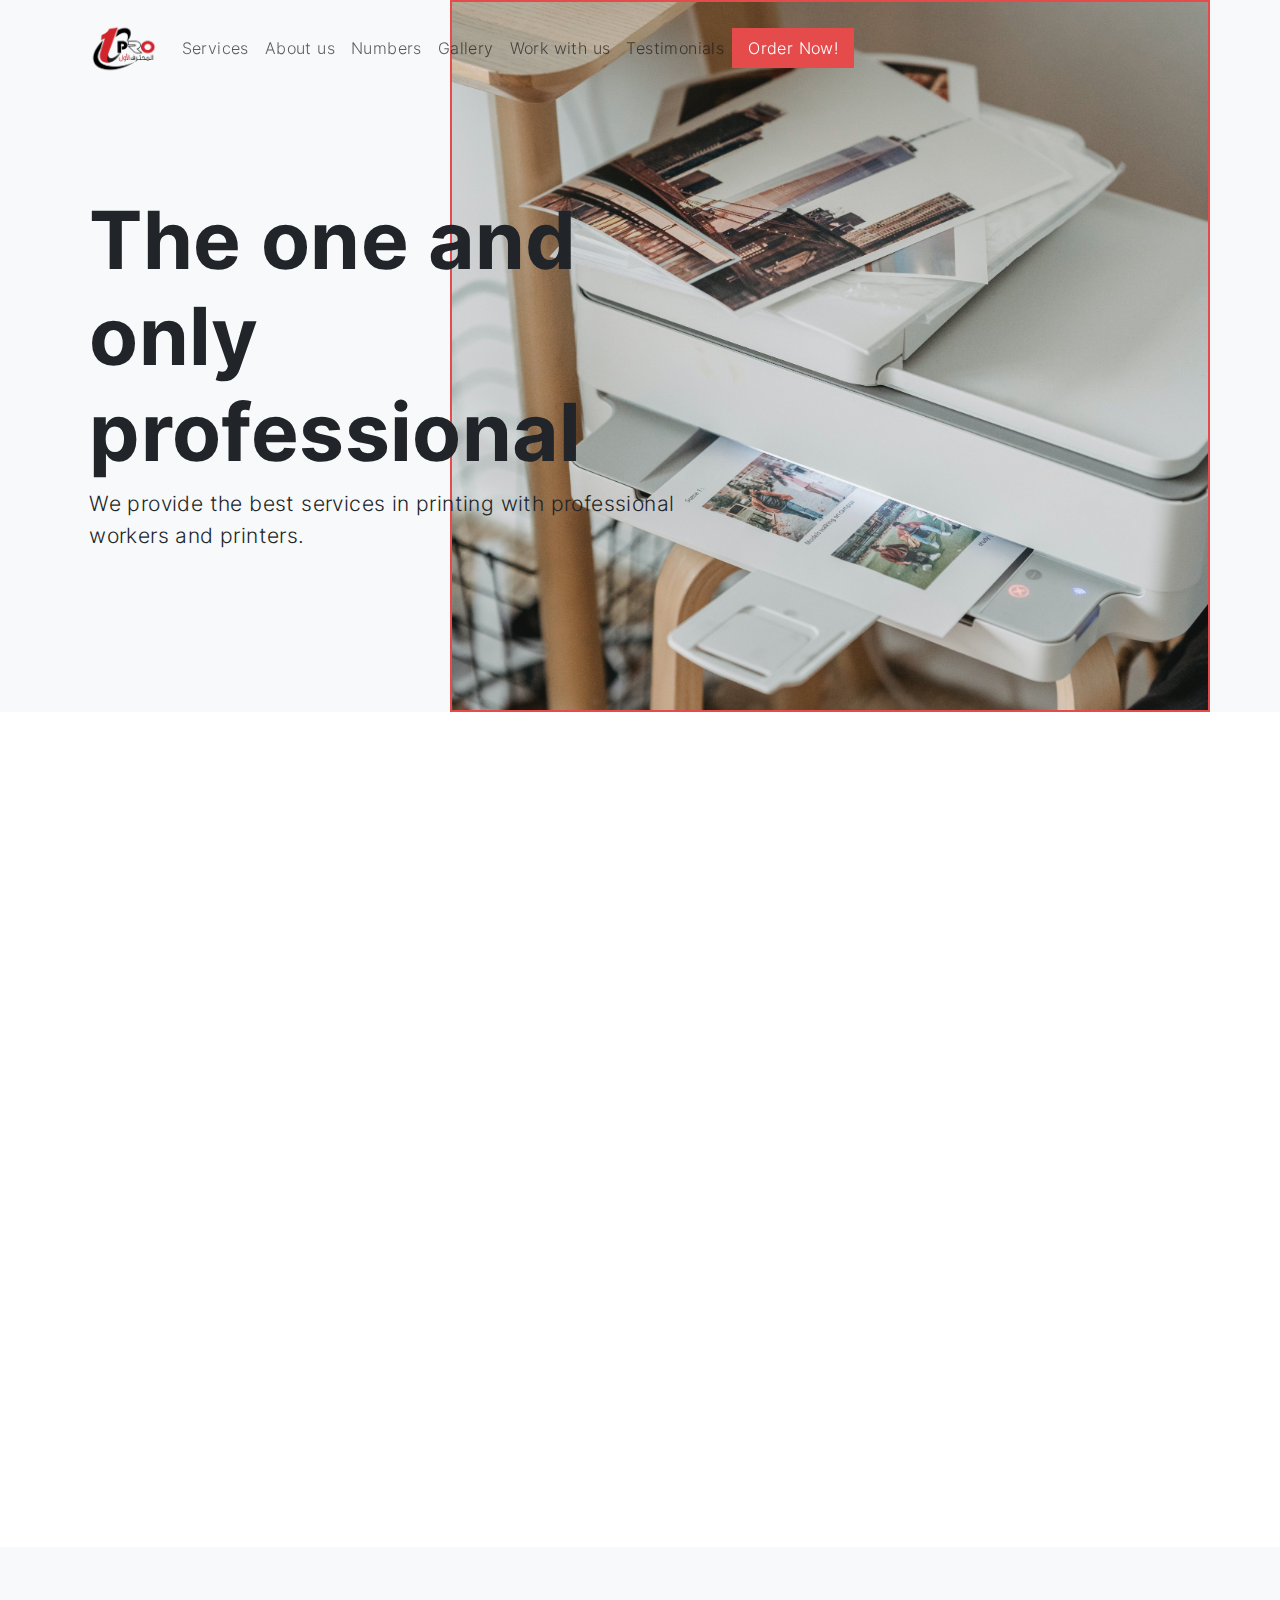
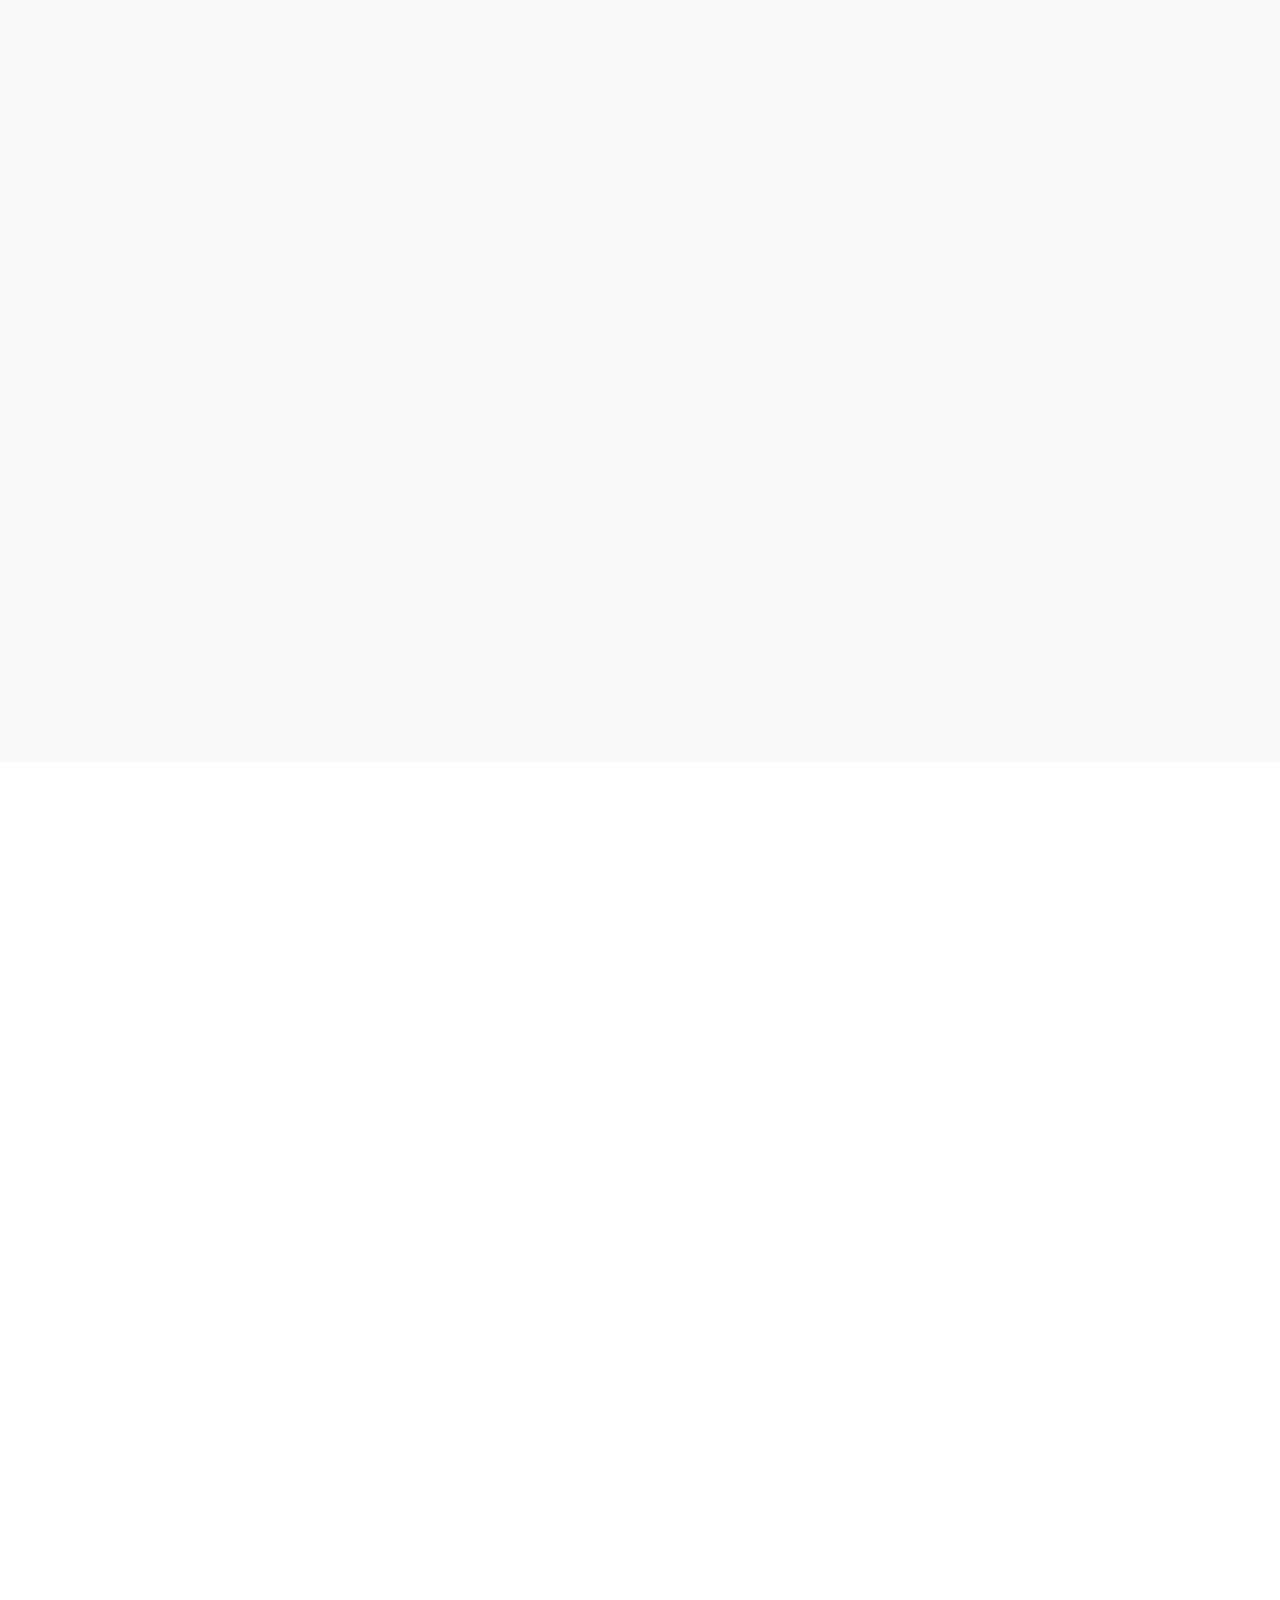
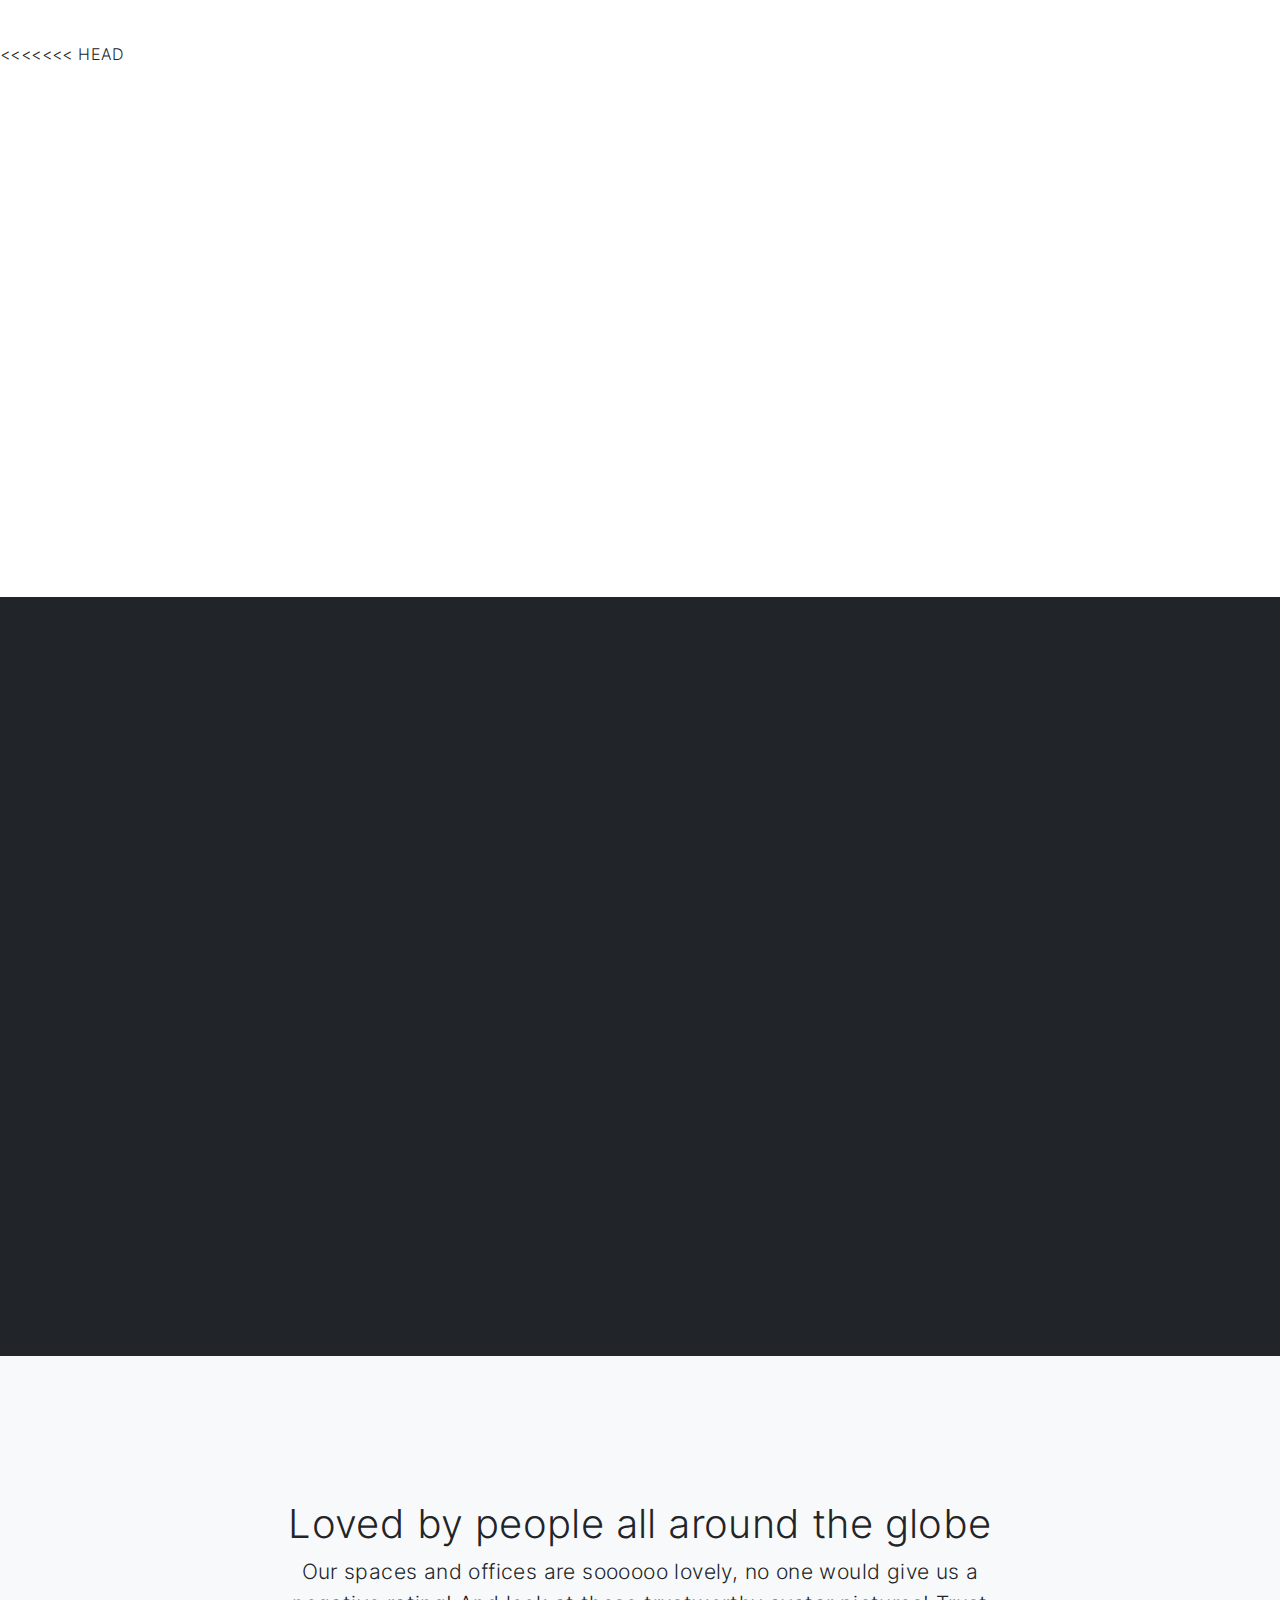
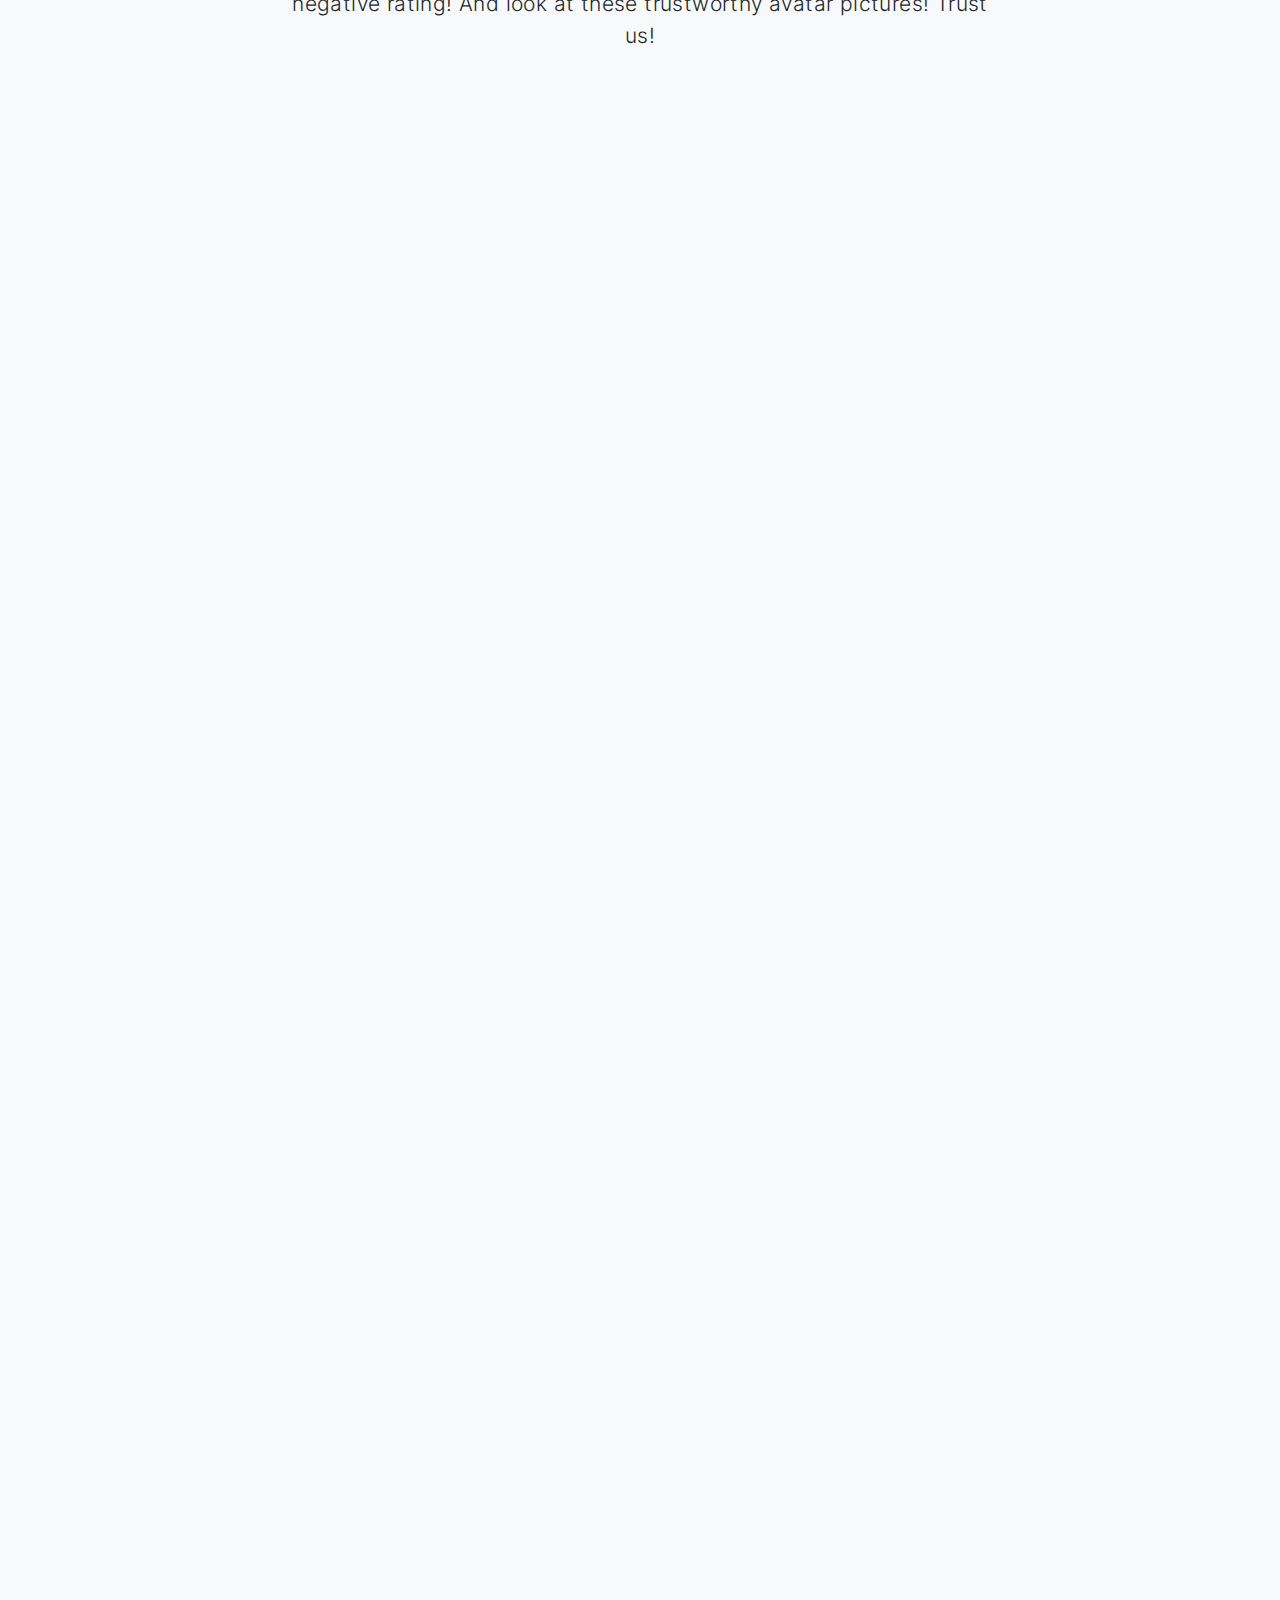
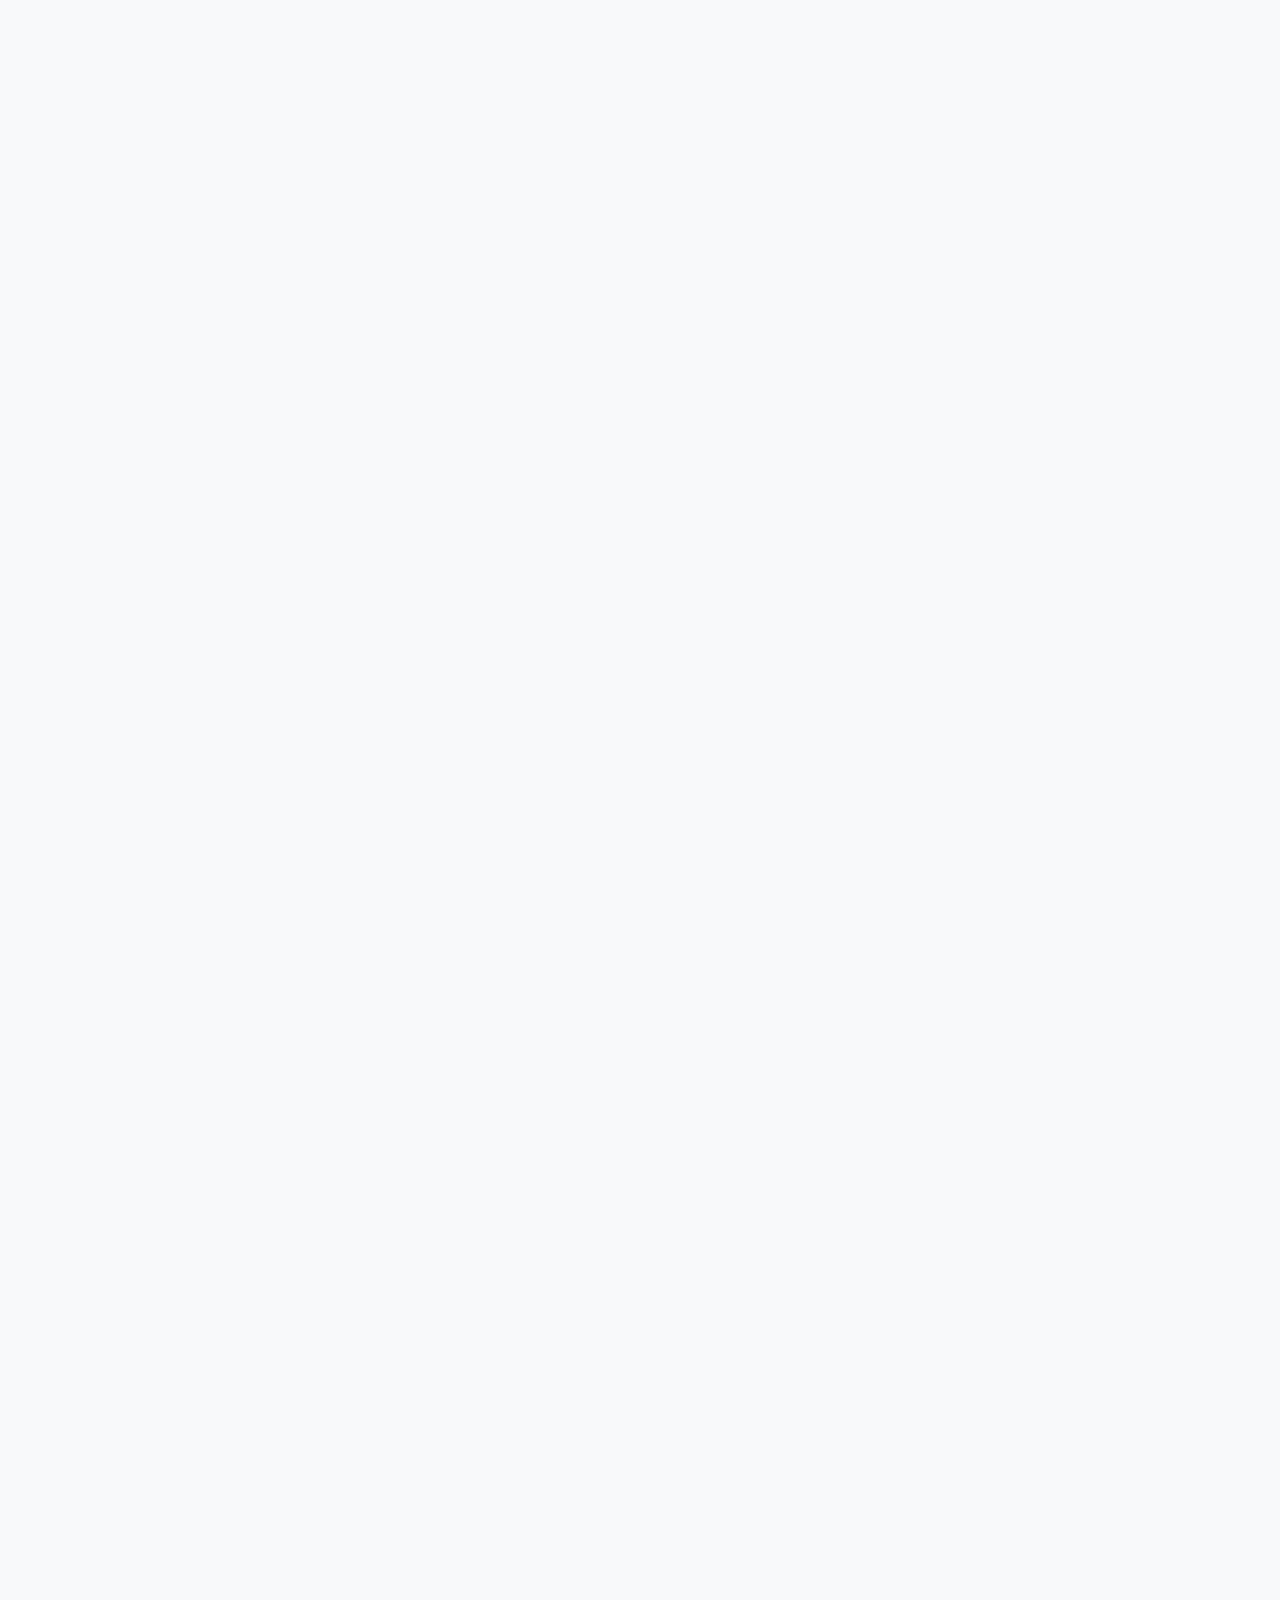
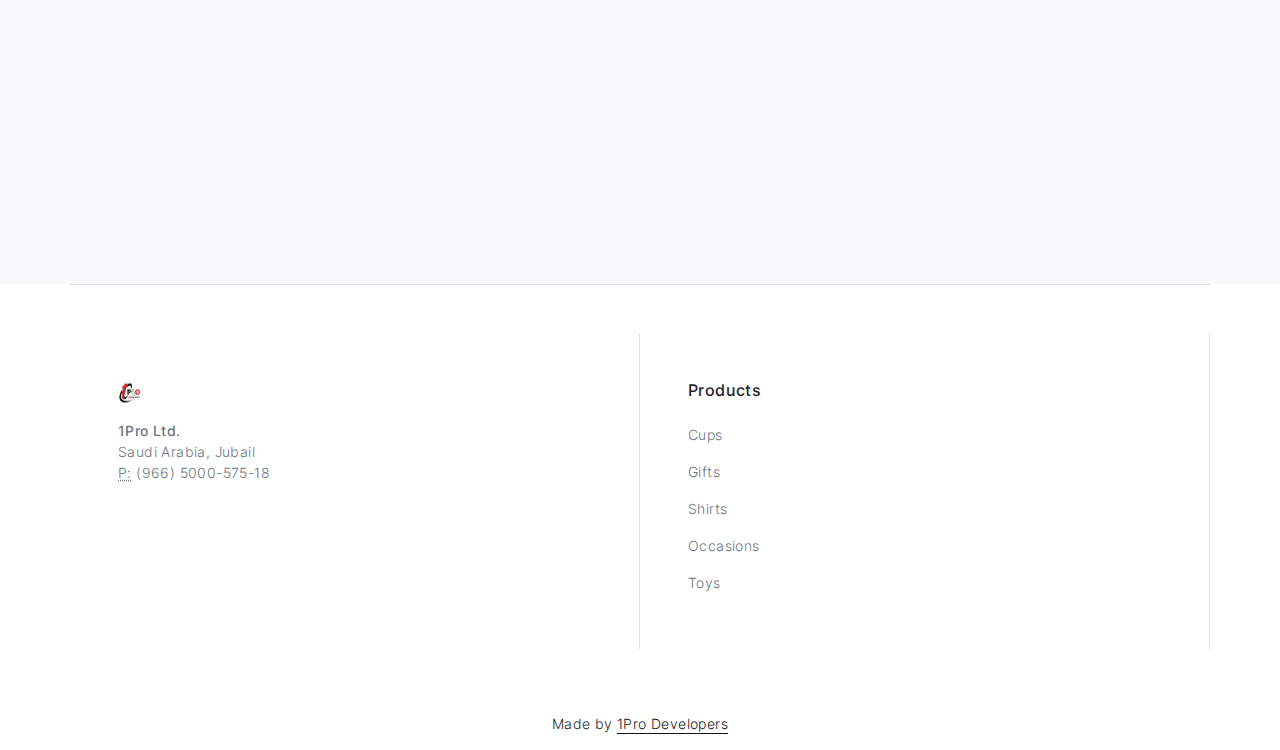
==== commit 9e9b0eb7: "Merge branch 'master' of https://github.com/mohamed-slh-dev/1proHTML" ====
--- a/index.html
+++ b/index.html
@@ -316,6 +316,90 @@
           </div>
         </div>
       </div>
+<<<<<<< HEAD
+    </div>
+   </div>
+ </div>
+
+</div>
+
+<div class="container py-vh-4 w-100 overflow-hidden">
+  <div class="row d-flex justify-content-center align-items-center">
+    <div class="col-lg-5">
+  <h3 class="py-5 border-top border-dark" data-aos="fade-right">What our clients say</h3>
+</div>
+<div class="col-md-7" data-aos="fade-left">
+  <blockquote>
+    <div class="fs-4 my-3 fw-light pt-4 border-bottom pb-3">“I´am the CEO of this company. So maybe you think "he will tell us something super awesome about it only". But no. Its a really strange place to work with creepy people all around.
+      They do some computer stuff I don´t understand. But I wear expensive Glasses and a Patagonia Hoodie. So I´am fine with it.”</div>
+    <img src="img/webp/person11.webp" width="64" height="64" class="img-fluid rounded-circle me-3" alt="" data-aos="fade">
+    <span><span class="fw-bold">Ali,</span>
+      CEO of 1Pro Ltd.</span>
+  </blockquote>
+</div>
+
+  </div>
+</div>
+
+<div class="py-vh-6 bg-gray-900 text-light w-100 overflow-hidden" id="workwithus">
+  <div class="container">
+    <div class="row d-flex justify-content-center">
+      <div class="row d-flex justify-content-center text-center">
+  <div class="col-lg-8 text-center" data-aos="fade">
+        <p class="text-secondary lead">Let´s start a project together!</p>
+    <h2 class="display-6 mb-5">This button is linked to our website on <span style="font-weight: bold; color:rgb(243, 74, 74)" > SALLA</span>  platform. You can take a look even more there and browse all of our products and services and we will be happy to start working with you :)</h2>
+  </div>
+  <div class="col-12">
+    <a target="_blank" href="https://1pro.sa"  class="btn btn-light btn-xl shadow me-3 mt-4" data-aos="fade-down">Let's get started</a>
+  </div>
+</div>
+
+    </div>
+  </div>
+</div>
+
+<div class="bg-light w-100 overflow-hidden" id="testimonials">
+  <div class="container py-vh-6">
+    <div class="row d-flex justify-content-center">
+      <div class="col-12 col-lg-10 col-xl-8 text-center">
+  <h2 class="display-6">Loved by people all around the globe</h2>
+  <p class="lead">Our spaces and offices are soooooo lovely, no one would give us a negative rating! And look at these trustworthy avatar pictures! Trust us!</p>
+</div>
+<div class="col-12 mt-4">
+  <div class="row row-cols-1 row-cols-md-2 g-5 d-flex align-items-center">
+
+    <div class="col-12 col-lg-6 col-xl-4" data-aos="fade-right">
+      <div class="card p-4 mt-3 border-0">
+        <div class="card-body">
+          <div class="text-dark py-2 fs-3">
+            <svg xmlns="http://www.w3.org/2000/svg" width="16" height="16" fill="currentColor" class="bi bi-star-fill" viewBox="0 0 16 16">
+  <path d="M3.612 15.443c-.386.198-.824-.149-.746-.592l.83-4.73L.173 6.765c-.329-.314-.158-.888.283-.95l4.898-.696L7.538.792c.197-.39.73-.39.927 0l2.184 4.327 4.898.696c.441.062.612.636.282.95l-3.522 3.356.83 4.73c.078.443-.36.79-.746.592L8 13.187l-4.389 2.256z"/>
+</svg>
+
+<svg xmlns="http://www.w3.org/2000/svg" width="16" height="16" fill="currentColor" class="bi bi-star-fill" viewBox="0 0 16 16">
+  <path d="M3.612 15.443c-.386.198-.824-.149-.746-.592l.83-4.73L.173 6.765c-.329-.314-.158-.888.283-.95l4.898-.696L7.538.792c.197-.39.73-.39.927 0l2.184 4.327 4.898.696c.441.062.612.636.282.95l-3.522 3.356.83 4.73c.078.443-.36.79-.746.592L8 13.187l-4.389 2.256z"/>
+</svg>
+
+<svg xmlns="http://www.w3.org/2000/svg" width="16" height="16" fill="currentColor" class="bi bi-star-fill" viewBox="0 0 16 16">
+  <path d="M3.612 15.443c-.386.198-.824-.149-.746-.592l.83-4.73L.173 6.765c-.329-.314-.158-.888.283-.95l4.898-.696L7.538.792c.197-.39.73-.39.927 0l2.184 4.327 4.898.696c.441.062.612.636.282.95l-3.522 3.356.83 4.73c.078.443-.36.79-.746.592L8 13.187l-4.389 2.256z"/>
+</svg>
+
+<svg xmlns="http://www.w3.org/2000/svg" width="16" height="16" fill="currentColor" class="bi bi-star-fill" viewBox="0 0 16 16">
+  <path d="M3.612 15.443c-.386.198-.824-.149-.746-.592l.83-4.73L.173 6.765c-.329-.314-.158-.888.283-.95l4.898-.696L7.538.792c.197-.39.73-.39.927 0l2.184 4.327 4.898.696c.441.062.612.636.282.95l-3.522 3.356.83 4.73c.078.443-.36.79-.746.592L8 13.187l-4.389 2.256z"/>
+</svg>
+
+<svg xmlns="http://www.w3.org/2000/svg" width="16" height="16" fill="currentColor" class="bi bi-star-fill" viewBox="0 0 16 16">
+  <path d="M3.612 15.443c-.386.198-.824-.149-.746-.592l.83-4.73L.173 6.765c-.329-.314-.158-.888.283-.95l4.898-.696L7.538.792c.197-.39.73-.39.927 0l2.184 4.327 4.898.696c.441.062.612.636.282.95l-3.522 3.356.83 4.73c.078.443-.36.79-.746.592L8 13.187l-4.389 2.256z"/>
+</svg>
+</div>
+          <blockquote class="blockquote">
+            <p>"ممتاز, سرعة بالتنفقذ بالتوصيل "</p>
+          </blockquote>
+          <div class="d-flex justify-content-between border-top pt-3">
+            <div>
+              <span class="h6 fw-5">Nuraah Muhammad</span><br>
+              <small class="text-muted">Client</small>
+=======
 
       <div
         class="position-relative overflow-hidden w-100 bg-light"
@@ -375,6 +459,7 @@
                     height="341" />
                 </div>
               </div>
+>>>>>>> a7cc3748a62d7bc989808365ae9f6475d2daa646
             </div>
           </div>
         </div>
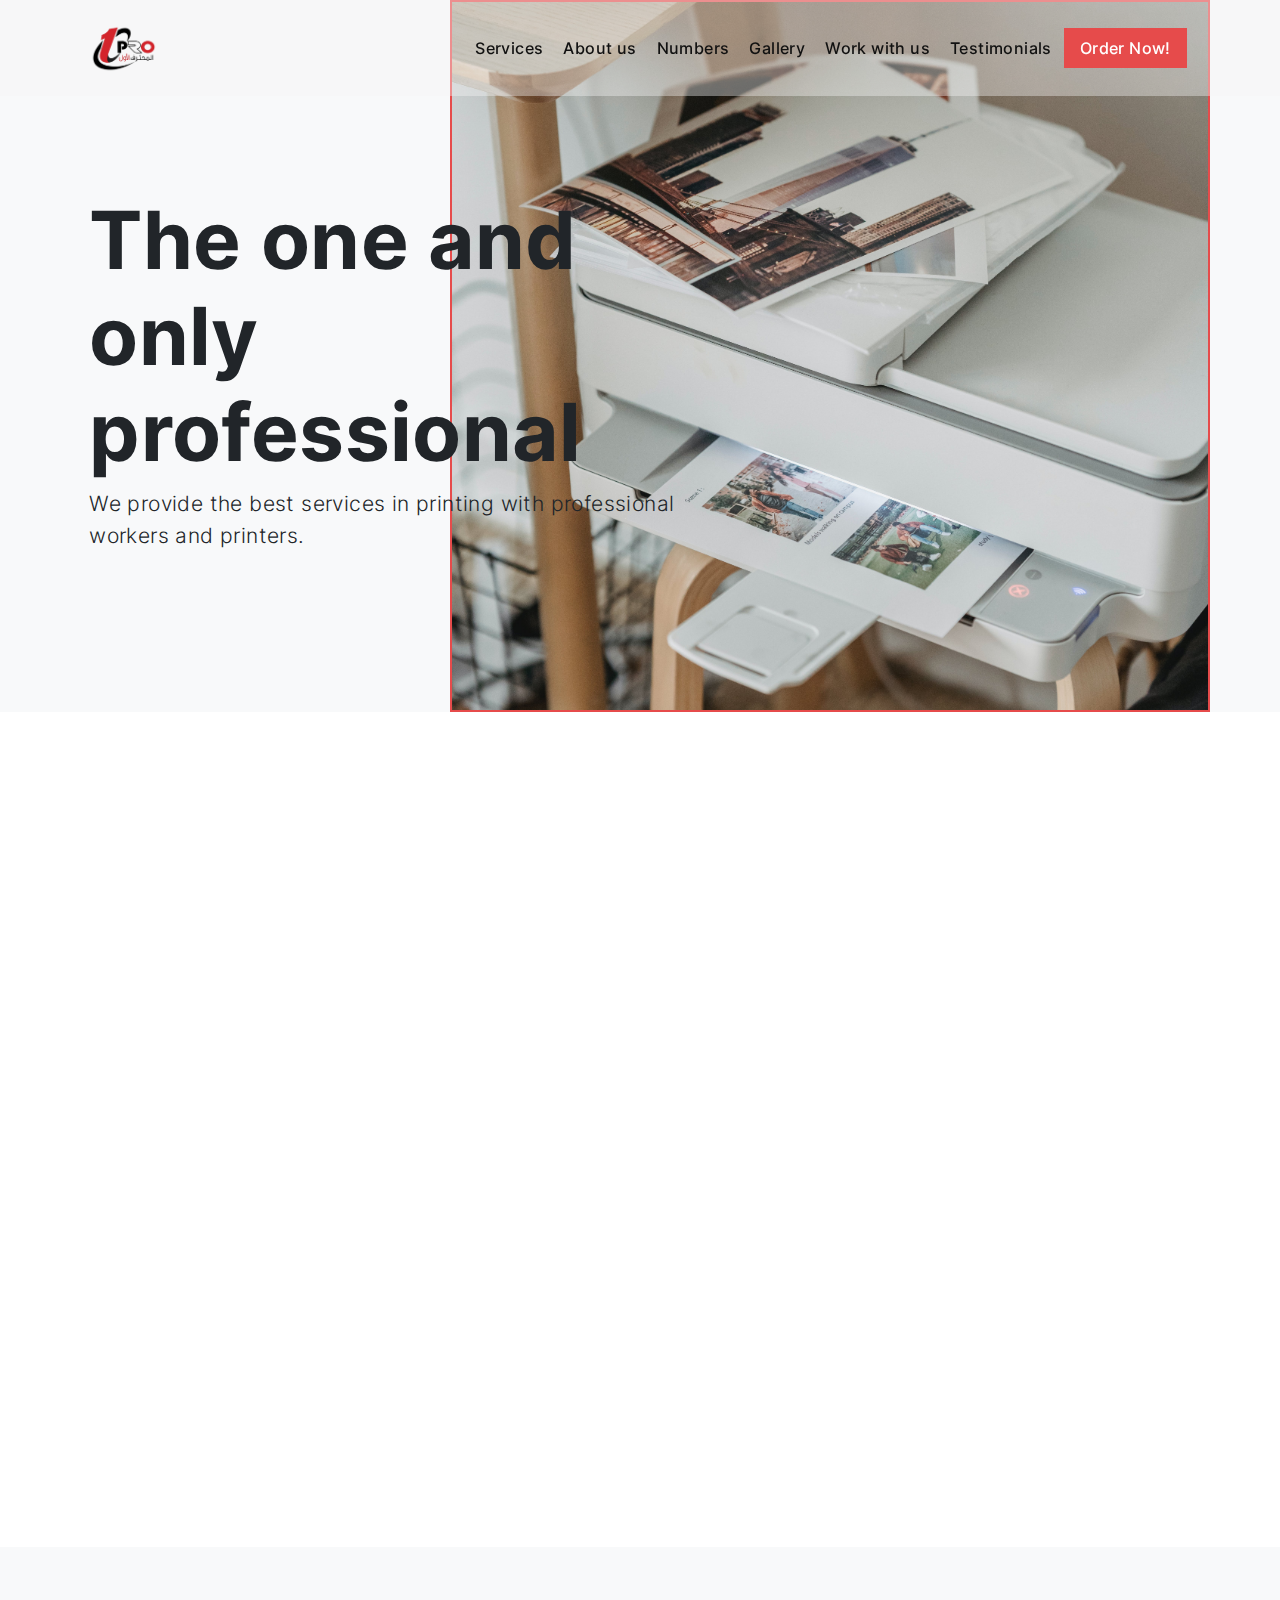
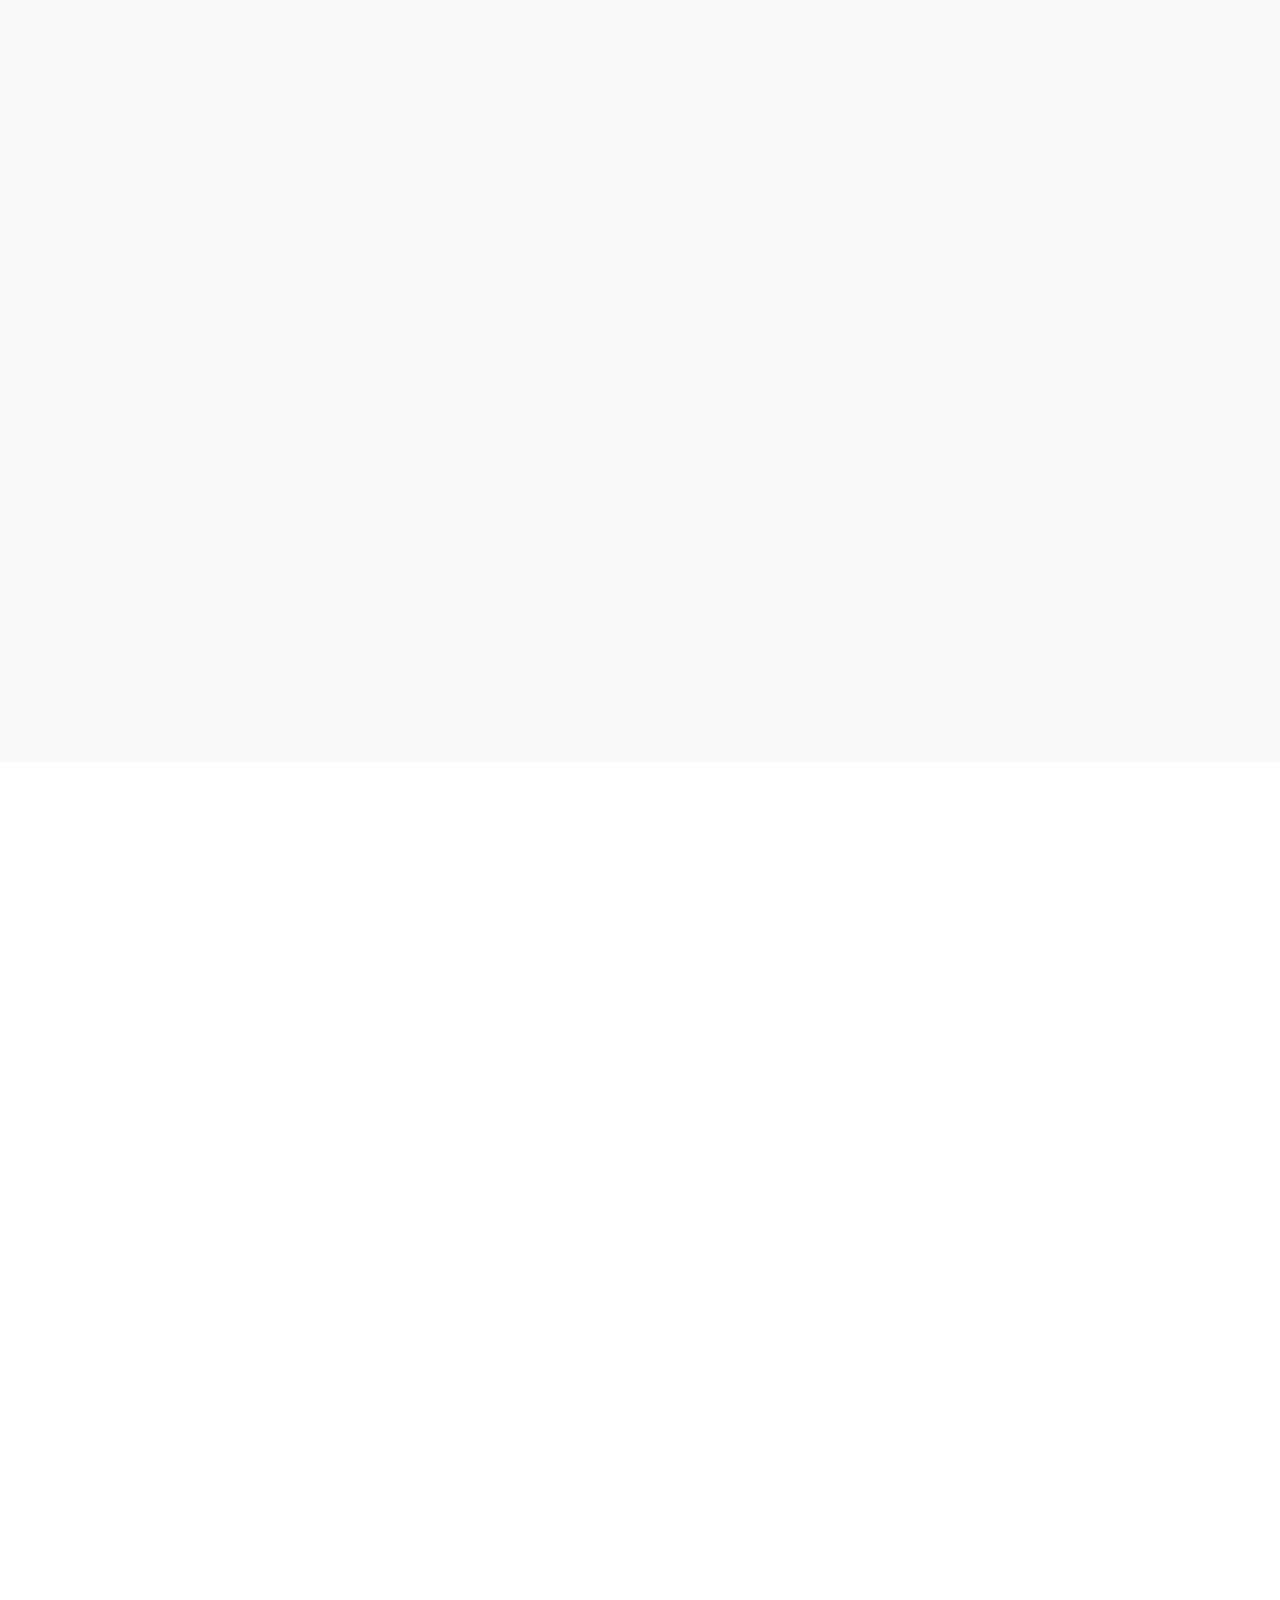
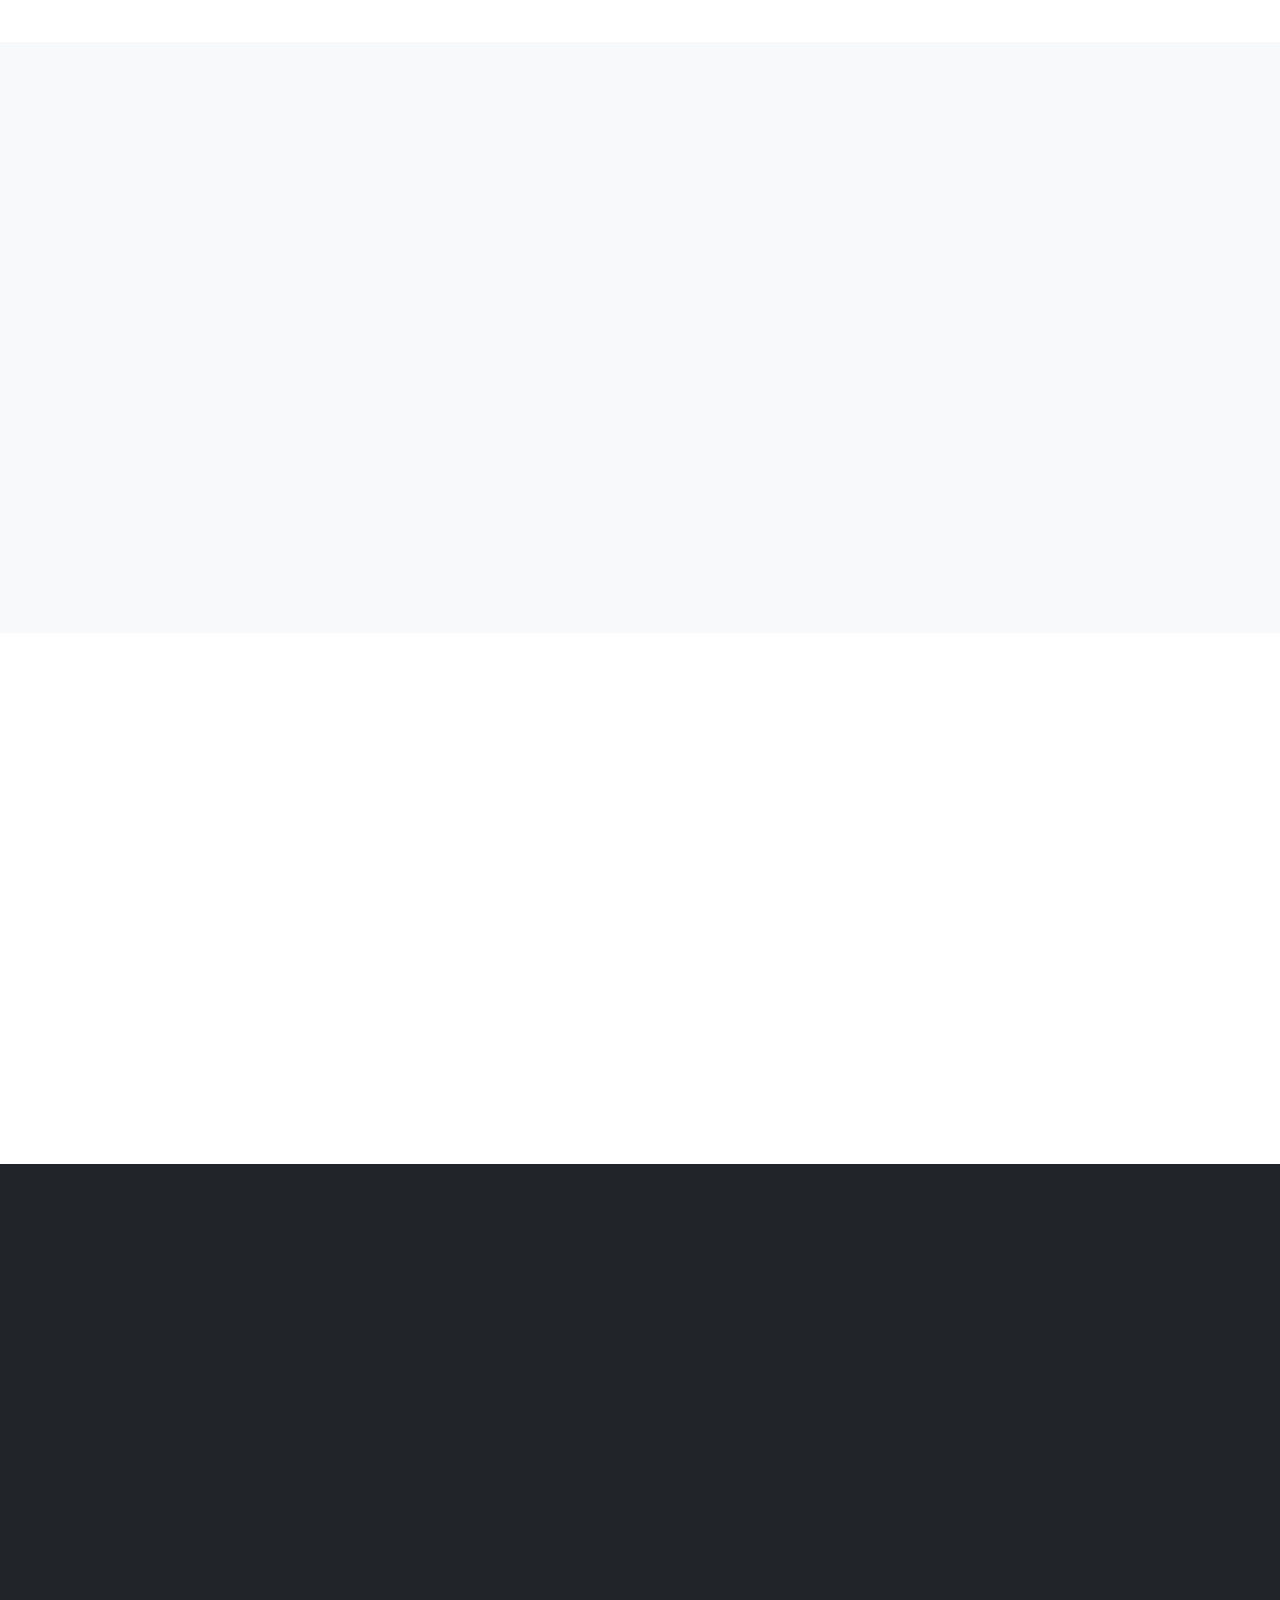
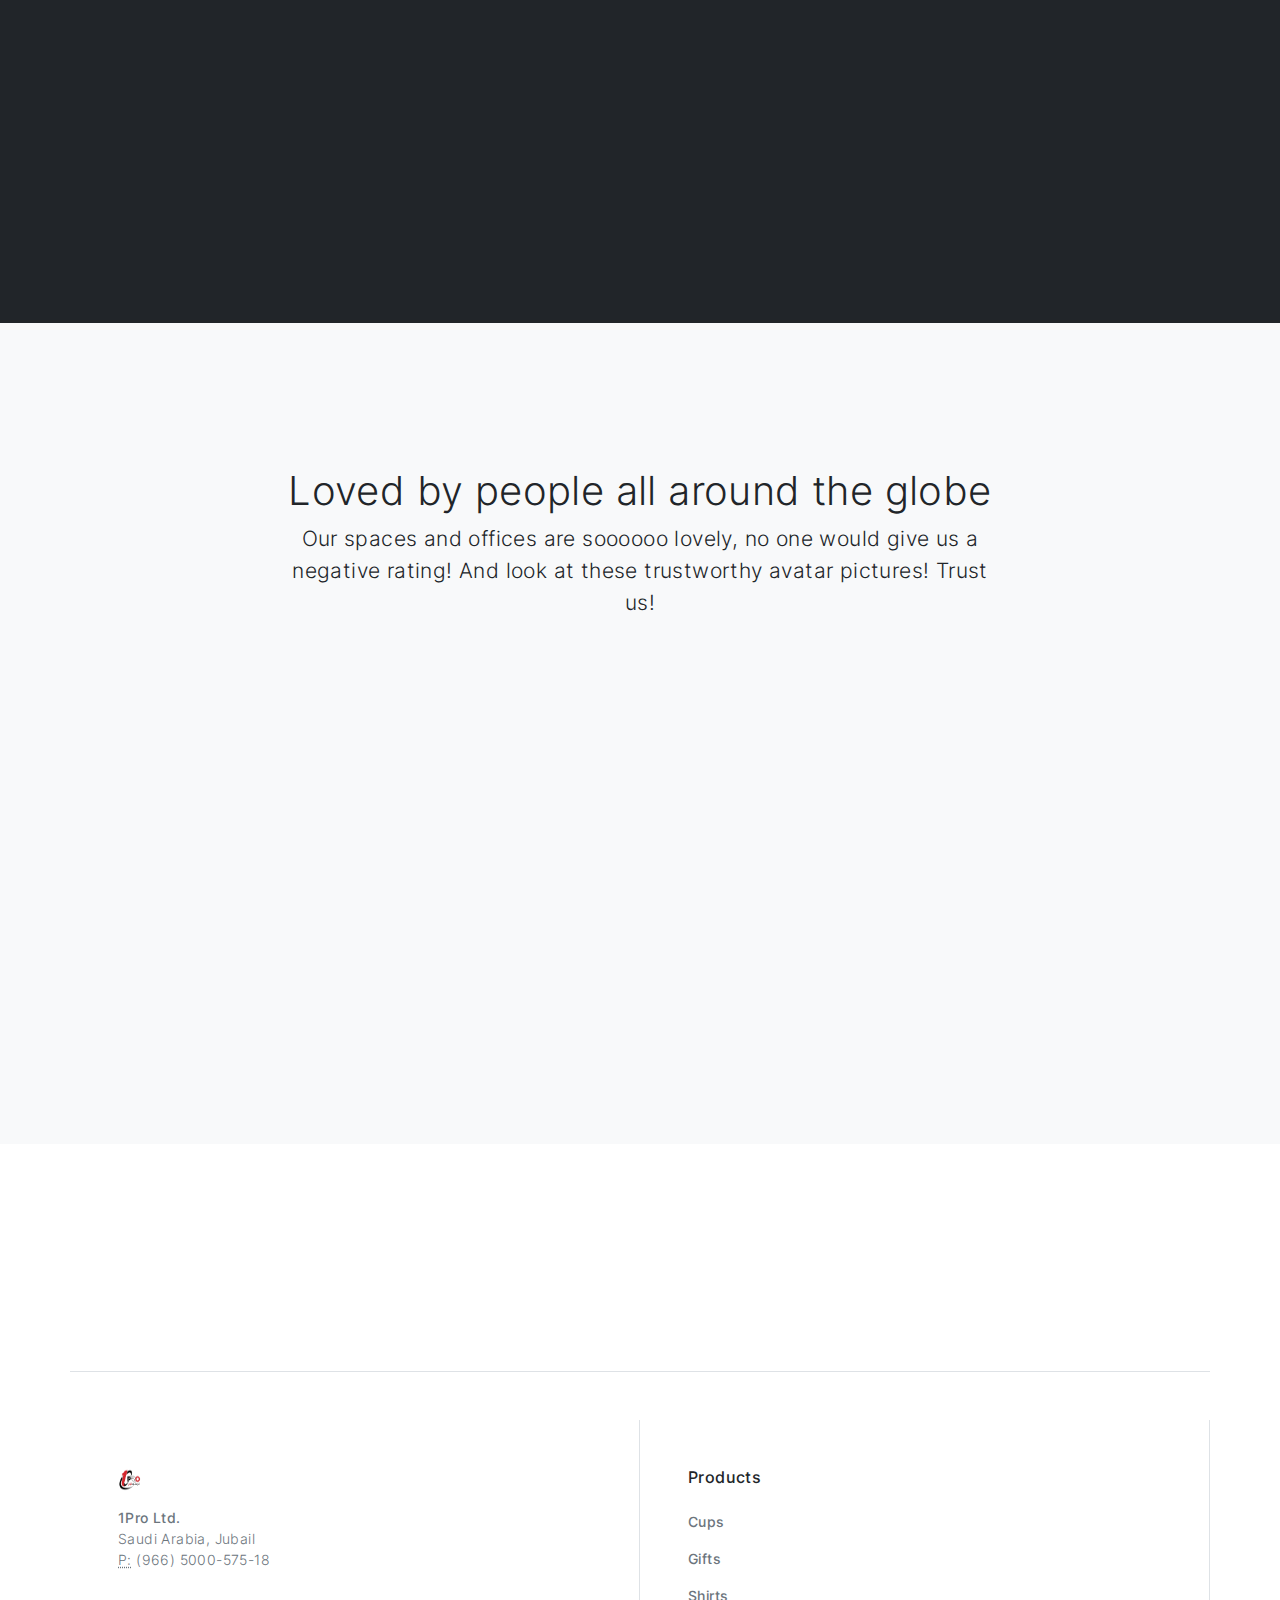
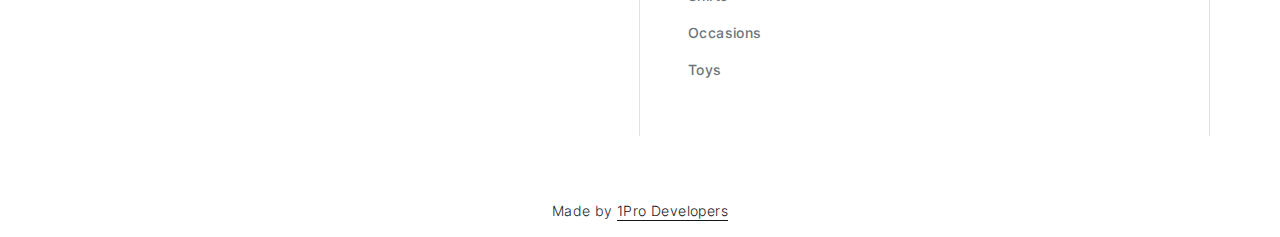
==== commit c4dd2990: "Horizontal Colors" ====
--- a/index.html
+++ b/index.html
@@ -316,90 +316,6 @@
           </div>
         </div>
       </div>
-<<<<<<< HEAD
-    </div>
-   </div>
- </div>
-
-</div>
-
-<div class="container py-vh-4 w-100 overflow-hidden">
-  <div class="row d-flex justify-content-center align-items-center">
-    <div class="col-lg-5">
-  <h3 class="py-5 border-top border-dark" data-aos="fade-right">What our clients say</h3>
-</div>
-<div class="col-md-7" data-aos="fade-left">
-  <blockquote>
-    <div class="fs-4 my-3 fw-light pt-4 border-bottom pb-3">“I´am the CEO of this company. So maybe you think "he will tell us something super awesome about it only". But no. Its a really strange place to work with creepy people all around.
-      They do some computer stuff I don´t understand. But I wear expensive Glasses and a Patagonia Hoodie. So I´am fine with it.”</div>
-    <img src="img/webp/person11.webp" width="64" height="64" class="img-fluid rounded-circle me-3" alt="" data-aos="fade">
-    <span><span class="fw-bold">Ali,</span>
-      CEO of 1Pro Ltd.</span>
-  </blockquote>
-</div>
-
-  </div>
-</div>
-
-<div class="py-vh-6 bg-gray-900 text-light w-100 overflow-hidden" id="workwithus">
-  <div class="container">
-    <div class="row d-flex justify-content-center">
-      <div class="row d-flex justify-content-center text-center">
-  <div class="col-lg-8 text-center" data-aos="fade">
-        <p class="text-secondary lead">Let´s start a project together!</p>
-    <h2 class="display-6 mb-5">This button is linked to our website on <span style="font-weight: bold; color:rgb(243, 74, 74)" > SALLA</span>  platform. You can take a look even more there and browse all of our products and services and we will be happy to start working with you :)</h2>
-  </div>
-  <div class="col-12">
-    <a target="_blank" href="https://1pro.sa"  class="btn btn-light btn-xl shadow me-3 mt-4" data-aos="fade-down">Let's get started</a>
-  </div>
-</div>
-
-    </div>
-  </div>
-</div>
-
-<div class="bg-light w-100 overflow-hidden" id="testimonials">
-  <div class="container py-vh-6">
-    <div class="row d-flex justify-content-center">
-      <div class="col-12 col-lg-10 col-xl-8 text-center">
-  <h2 class="display-6">Loved by people all around the globe</h2>
-  <p class="lead">Our spaces and offices are soooooo lovely, no one would give us a negative rating! And look at these trustworthy avatar pictures! Trust us!</p>
-</div>
-<div class="col-12 mt-4">
-  <div class="row row-cols-1 row-cols-md-2 g-5 d-flex align-items-center">
-
-    <div class="col-12 col-lg-6 col-xl-4" data-aos="fade-right">
-      <div class="card p-4 mt-3 border-0">
-        <div class="card-body">
-          <div class="text-dark py-2 fs-3">
-            <svg xmlns="http://www.w3.org/2000/svg" width="16" height="16" fill="currentColor" class="bi bi-star-fill" viewBox="0 0 16 16">
-  <path d="M3.612 15.443c-.386.198-.824-.149-.746-.592l.83-4.73L.173 6.765c-.329-.314-.158-.888.283-.95l4.898-.696L7.538.792c.197-.39.73-.39.927 0l2.184 4.327 4.898.696c.441.062.612.636.282.95l-3.522 3.356.83 4.73c.078.443-.36.79-.746.592L8 13.187l-4.389 2.256z"/>
-</svg>
-
-<svg xmlns="http://www.w3.org/2000/svg" width="16" height="16" fill="currentColor" class="bi bi-star-fill" viewBox="0 0 16 16">
-  <path d="M3.612 15.443c-.386.198-.824-.149-.746-.592l.83-4.73L.173 6.765c-.329-.314-.158-.888.283-.95l4.898-.696L7.538.792c.197-.39.73-.39.927 0l2.184 4.327 4.898.696c.441.062.612.636.282.95l-3.522 3.356.83 4.73c.078.443-.36.79-.746.592L8 13.187l-4.389 2.256z"/>
-</svg>
-
-<svg xmlns="http://www.w3.org/2000/svg" width="16" height="16" fill="currentColor" class="bi bi-star-fill" viewBox="0 0 16 16">
-  <path d="M3.612 15.443c-.386.198-.824-.149-.746-.592l.83-4.73L.173 6.765c-.329-.314-.158-.888.283-.95l4.898-.696L7.538.792c.197-.39.73-.39.927 0l2.184 4.327 4.898.696c.441.062.612.636.282.95l-3.522 3.356.83 4.73c.078.443-.36.79-.746.592L8 13.187l-4.389 2.256z"/>
-</svg>
-
-<svg xmlns="http://www.w3.org/2000/svg" width="16" height="16" fill="currentColor" class="bi bi-star-fill" viewBox="0 0 16 16">
-  <path d="M3.612 15.443c-.386.198-.824-.149-.746-.592l.83-4.73L.173 6.765c-.329-.314-.158-.888.283-.95l4.898-.696L7.538.792c.197-.39.73-.39.927 0l2.184 4.327 4.898.696c.441.062.612.636.282.95l-3.522 3.356.83 4.73c.078.443-.36.79-.746.592L8 13.187l-4.389 2.256z"/>
-</svg>
-
-<svg xmlns="http://www.w3.org/2000/svg" width="16" height="16" fill="currentColor" class="bi bi-star-fill" viewBox="0 0 16 16">
-  <path d="M3.612 15.443c-.386.198-.824-.149-.746-.592l.83-4.73L.173 6.765c-.329-.314-.158-.888.283-.95l4.898-.696L7.538.792c.197-.39.73-.39.927 0l2.184 4.327 4.898.696c.441.062.612.636.282.95l-3.522 3.356.83 4.73c.078.443-.36.79-.746.592L8 13.187l-4.389 2.256z"/>
-</svg>
-</div>
-          <blockquote class="blockquote">
-            <p>"ممتاز, سرعة بالتنفقذ بالتوصيل "</p>
-          </blockquote>
-          <div class="d-flex justify-content-between border-top pt-3">
-            <div>
-              <span class="h6 fw-5">Nuraah Muhammad</span><br>
-              <small class="text-muted">Client</small>
-=======
 
       <div
         class="position-relative overflow-hidden w-100 bg-light"
@@ -459,7 +375,6 @@
                     height="341" />
                 </div>
               </div>
->>>>>>> a7cc3748a62d7bc989808365ae9f6475d2daa646
             </div>
           </div>
         </div>
--- a/css/main.css
+++ b/css/main.css
@@ -5,12 +5,27 @@
 
 /* ==================================================================================== */
 /* override */
+.navbar.scrolled {
+  padding-top: 5px;
+  padding-bottom: 5px;
+}
 
 .navbar {
   padding-top: 18px;
   padding-bottom: 18px;
+  background-color: #f5f5f566;
 }
 
+.nav-link {
+  color: #111;
+  font-weight: 500;
+  margin-right: 4px;
+}
+
+.navbar-expand-lg .navbar-nav {
+  margin: auto !important;
+  margin-right: 0px !important;
+}
 /* ==================================================================================== */
 
 /* global */
@@ -105,26 +120,24 @@
 }
 
 .options--color {
-  width: 50px;
-  height: 100px;
+  width: 80px;
   display: inline-flex;
   align-items: center;
   justify-content: center;
   cursor: pointer;
 }
 
-.options--color:hover,
-.options--color:focus,
-.options--color.active {
-  transform: scale(0.9);
+.options--color:hover span,
+.options--color:focus span,
+.options--color.active span {
+  text-decoration: underline;
+  text-underline-offset: 2px;
 }
 
 .options--color span {
-  writing-mode: vertical-rl;
-  text-orientation: mixed;
   text-align: center;
-  display: block;
   height: 100%;
+  padding: 8px 0px;
   font-size: 14px;
 }
 
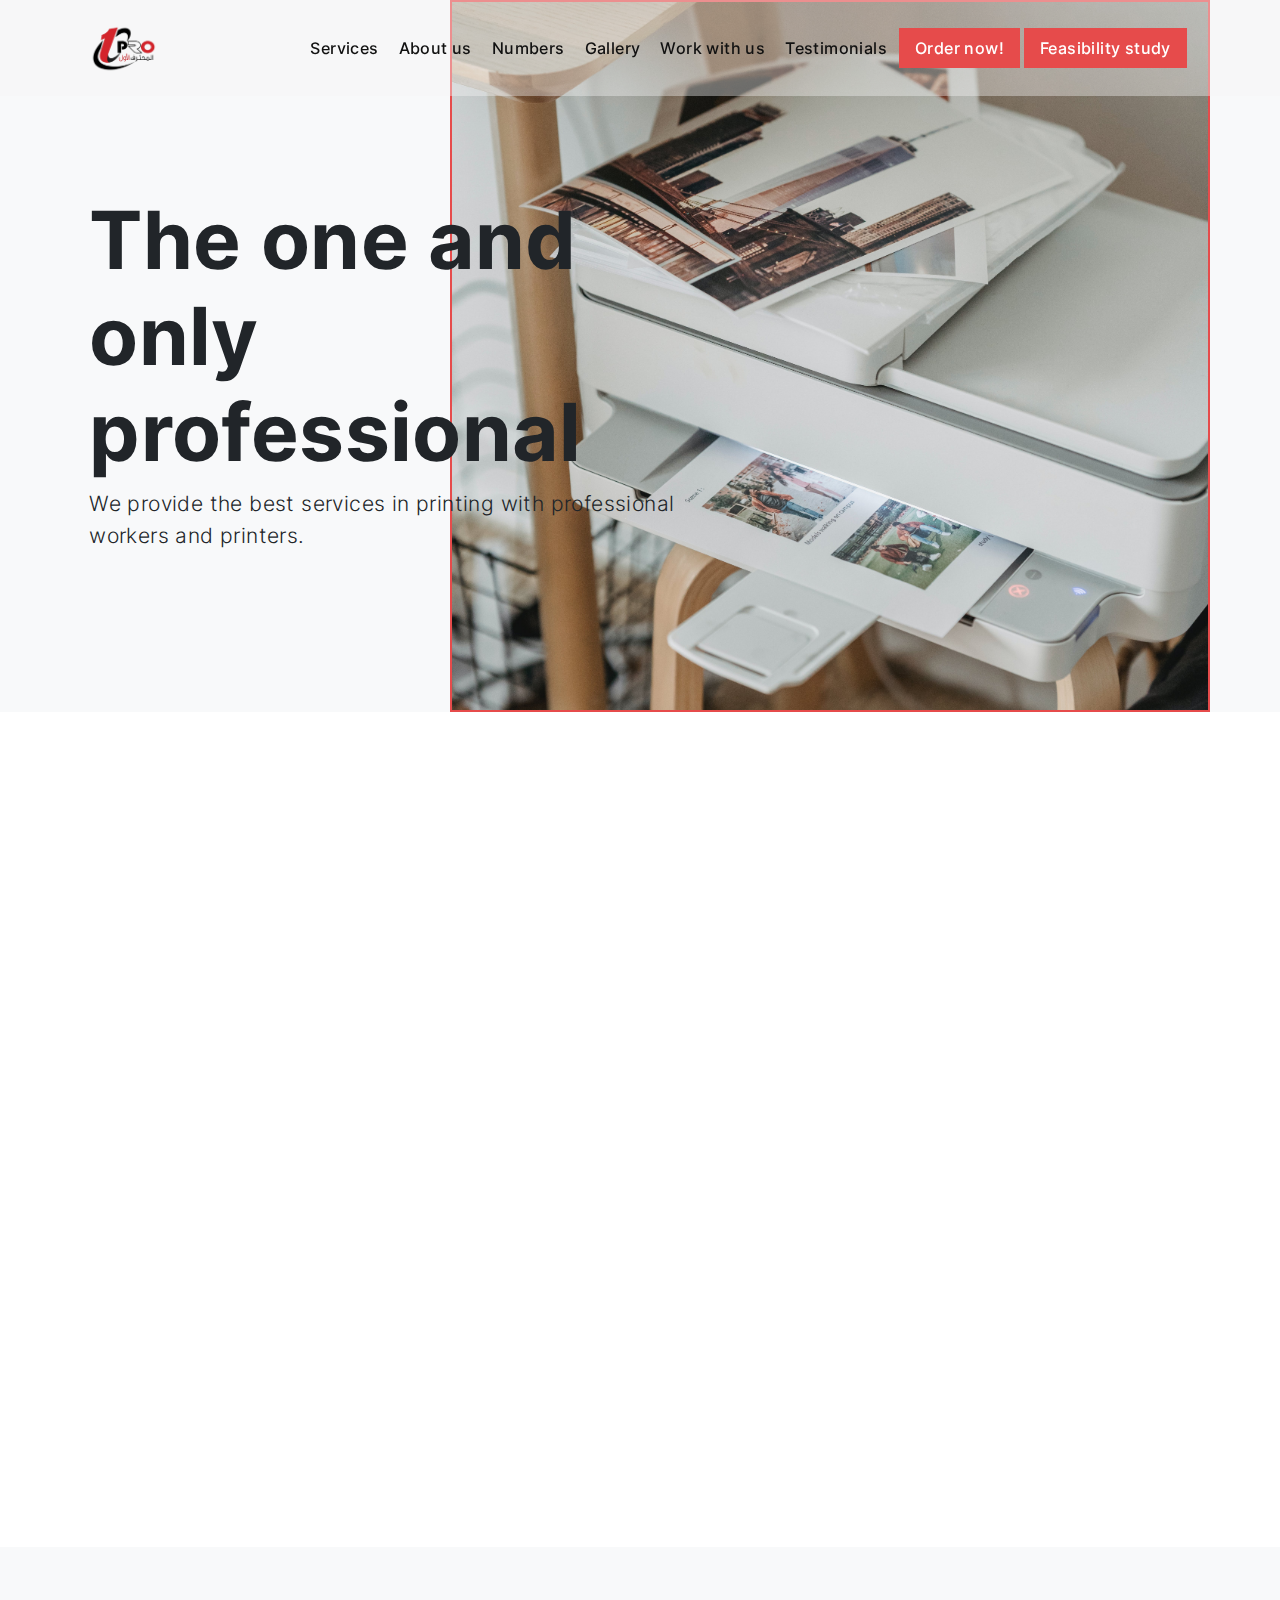
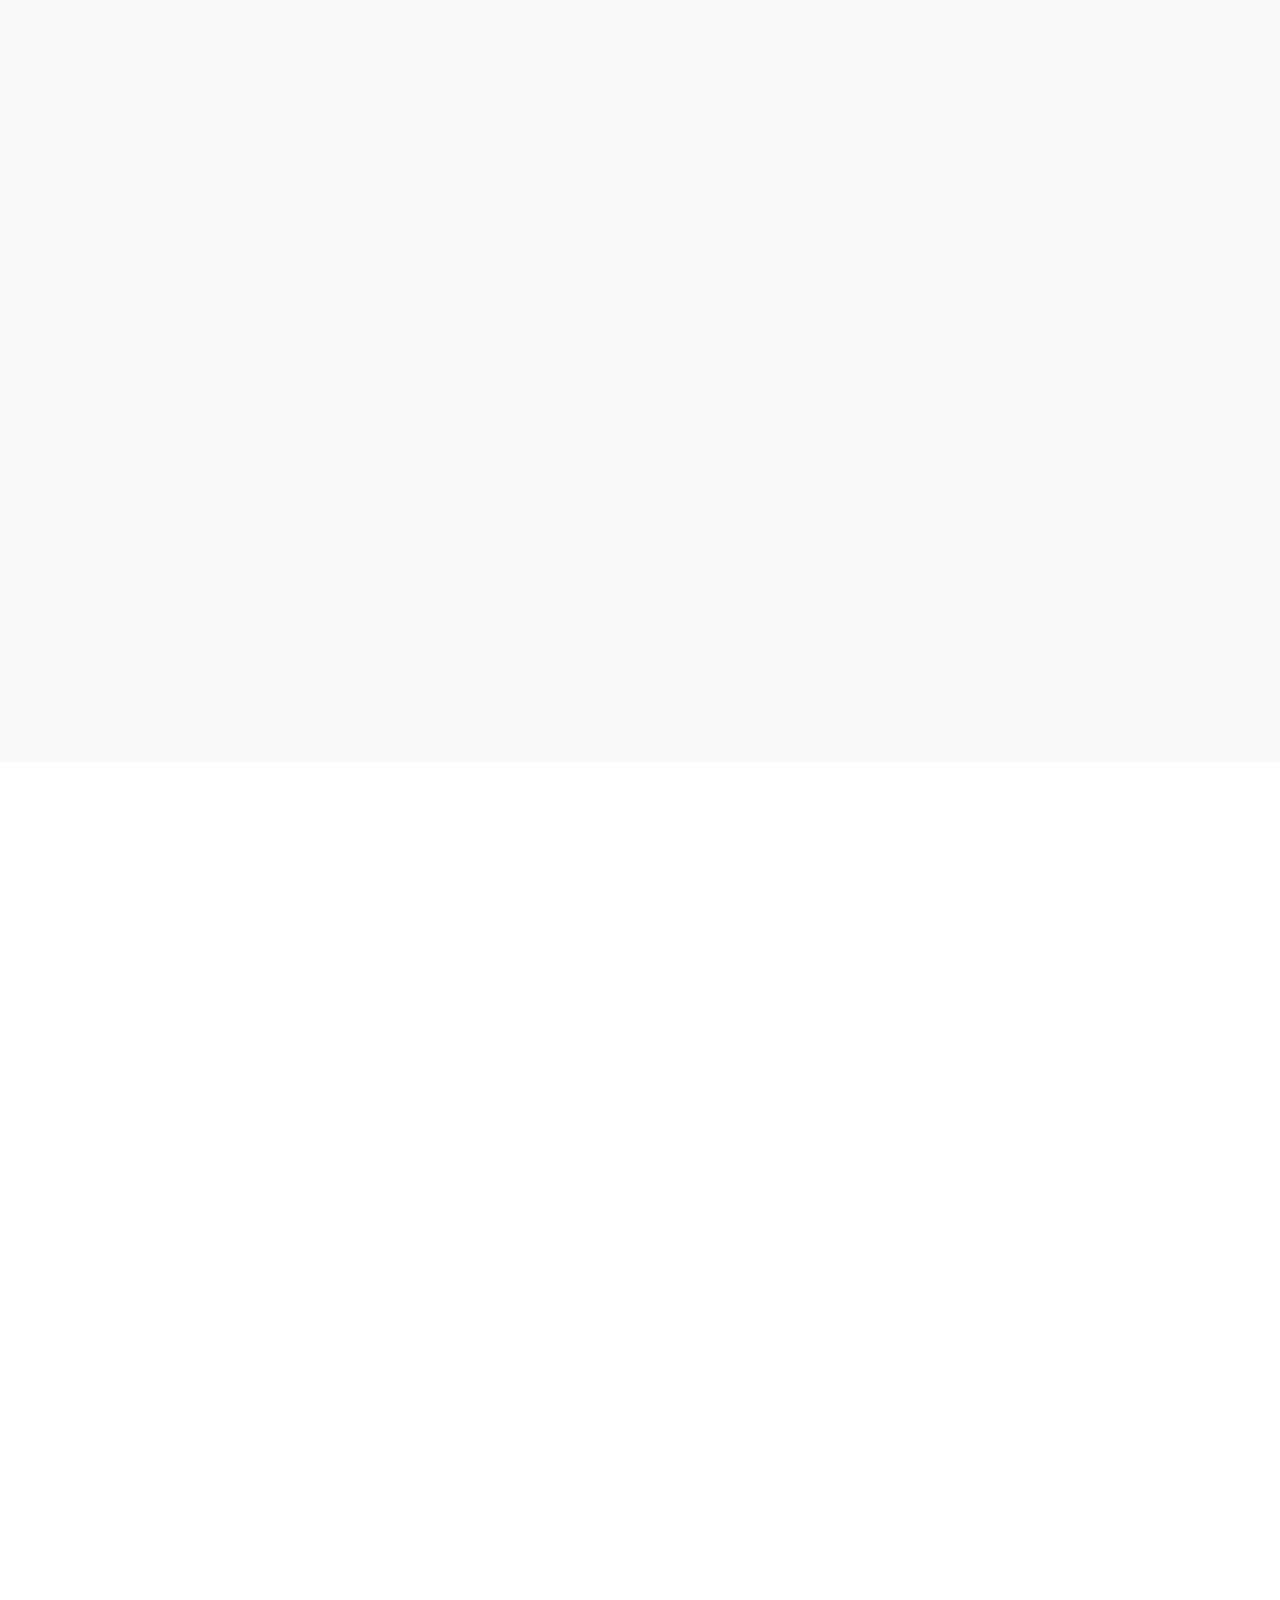
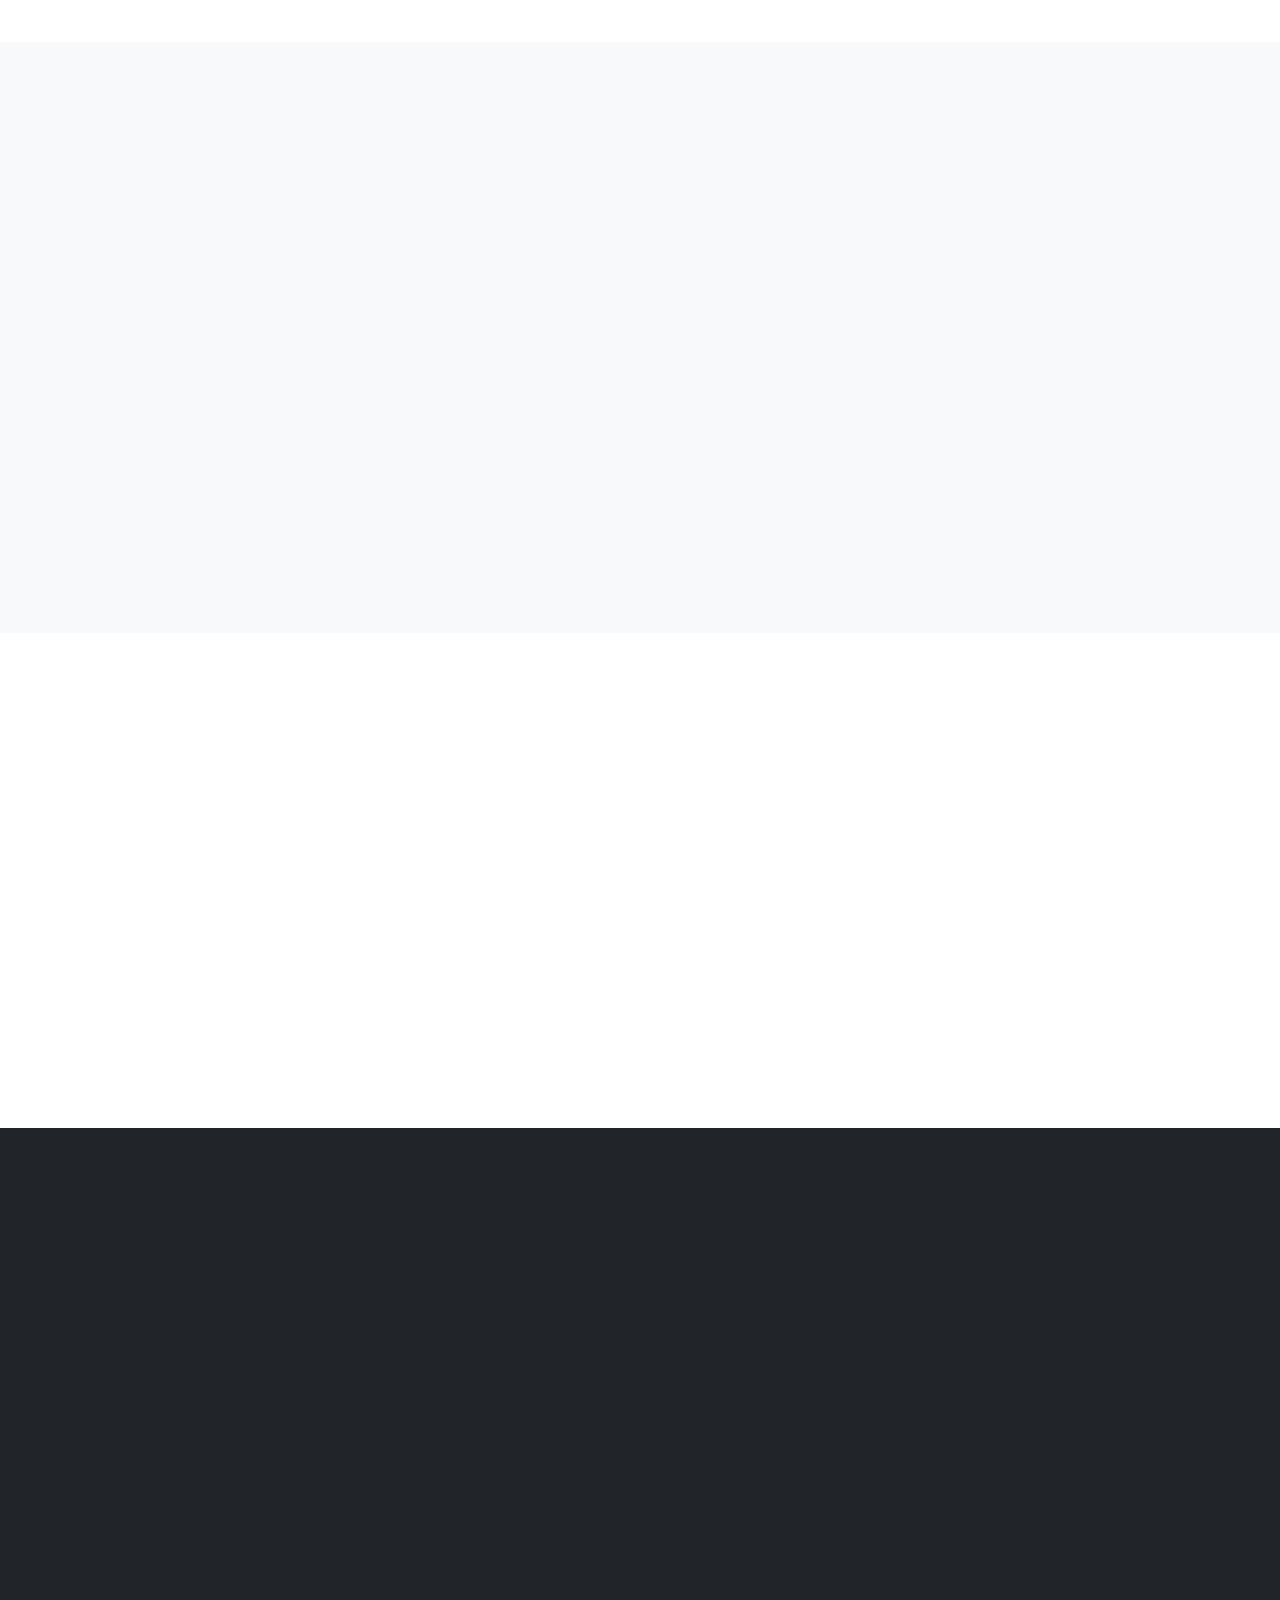
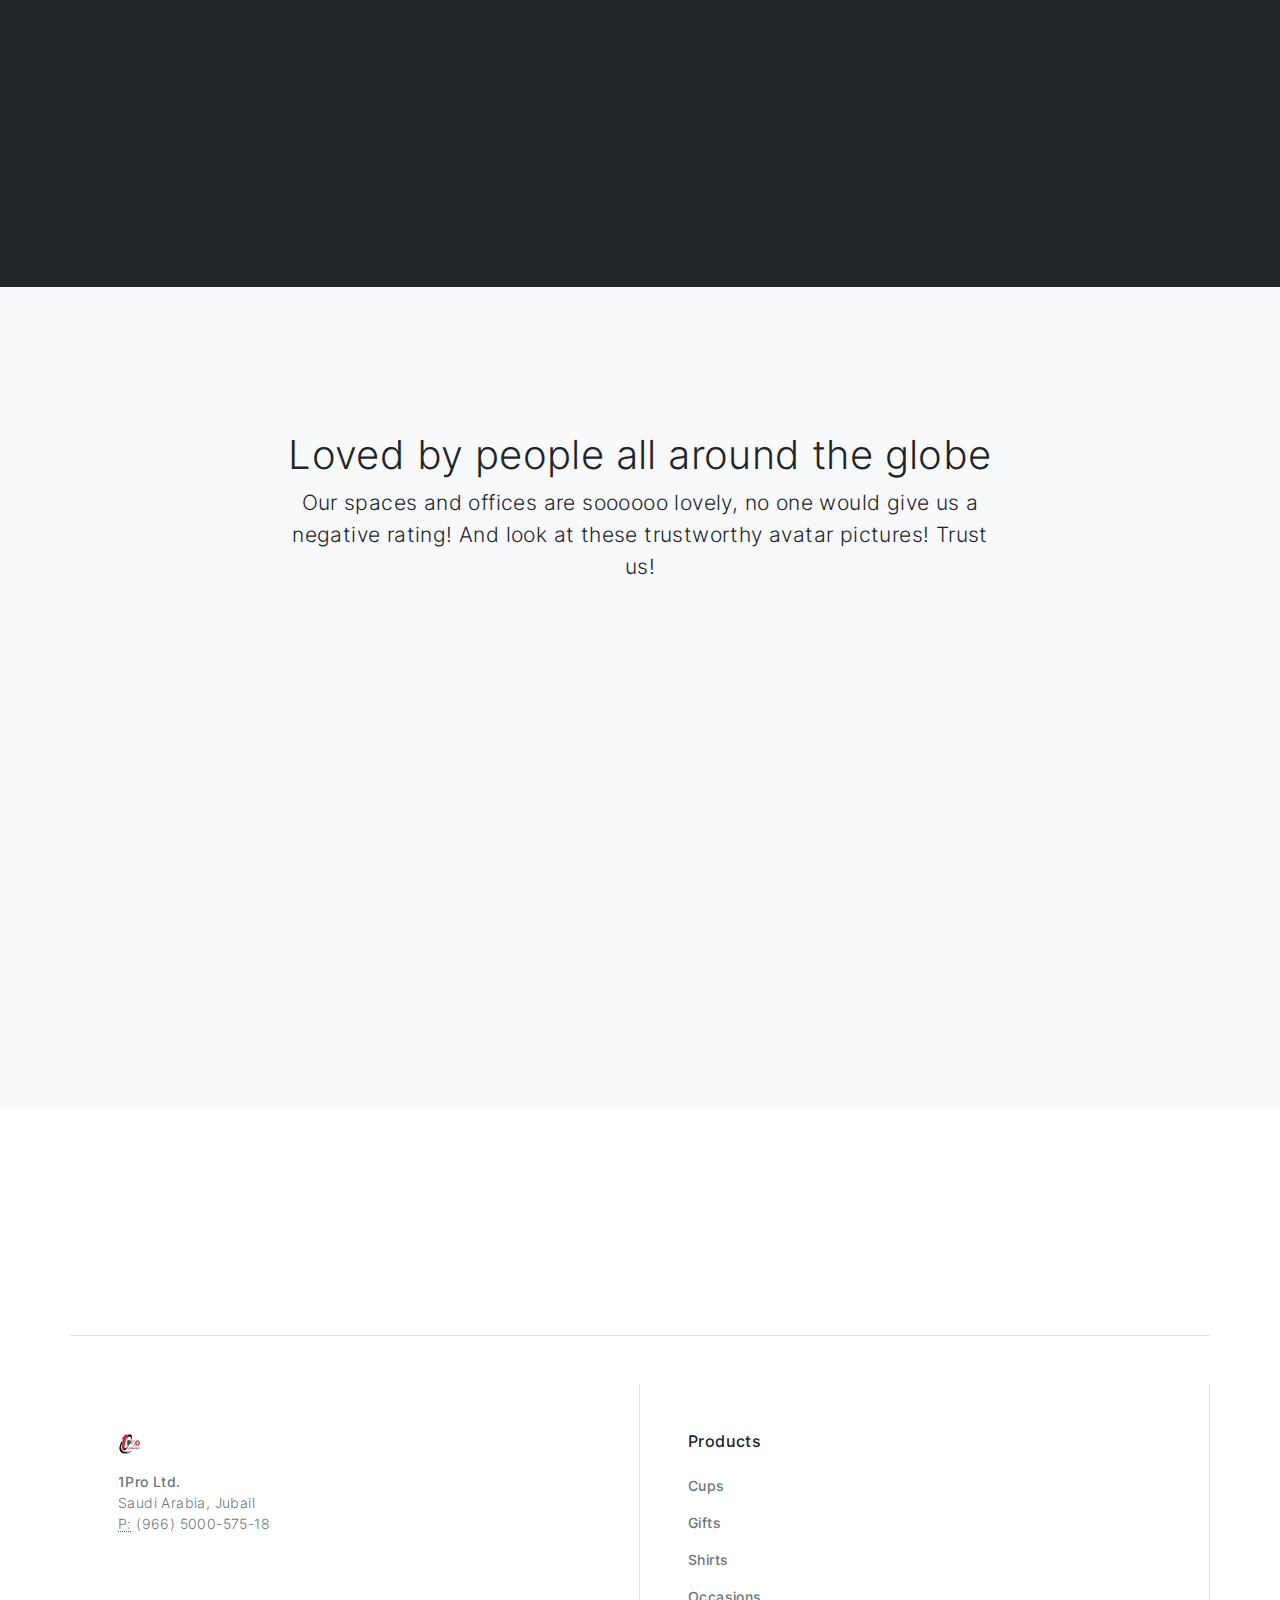
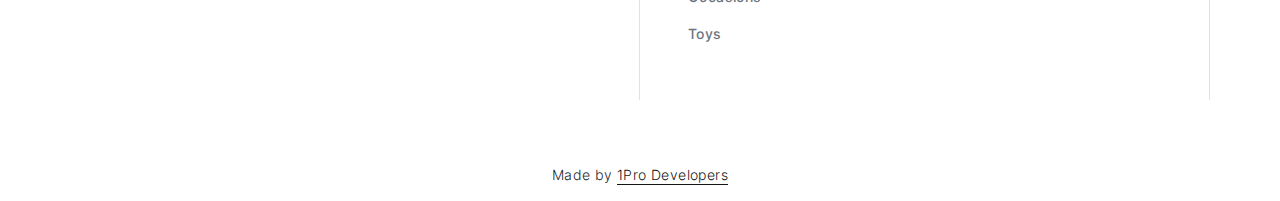
==== commit c7ccb997: "some changes" ====
--- a/index.html
+++ b/index.html
@@ -112,7 +112,16 @@
                 class="nav-link rounded-1 text-white px-3"
                 href="order.html"
                 style="background-color: rgb(230, 75, 75)">
-                Order Now!
+                Order now!
+              </a>
+            </li>
+
+            <li class="nav-item">
+              <a
+                class="nav-link rounded-1 text-white px-3"
+                href="#"
+                style="background-color: rgb(230, 75, 75)">
+                 Feasibility study
               </a>
             </li>
           </ul>
@@ -198,7 +207,7 @@
               <h3
                 class="py-5 border-top border-dark"
                 style="color: rgb(245, 62, 62)">
-                Online payment
+                Pay online
               </h3>
               <p>
                 You can pay online via online payment services that we provide.
@@ -384,17 +393,15 @@
         <div class="row d-flex justify-content-center align-items-center">
           <div class="col-lg-5">
             <h3 class="py-5 border-top border-dark" data-aos="fade-right">
-              What our clients say
+              What our CEO say
             </h3>
           </div>
           <div class="col-md-7" data-aos="fade-left">
             <blockquote>
               <div class="fs-4 my-3 fw-light pt-4 border-bottom pb-3">
                 “I´am the CEO of this company. So maybe you think "he will tell
-                us something super awesome about it only". But no. Its a really
-                strange place to work with creepy people all around. They do
-                some computer stuff I don´t understand. But I wear expensive
-                Glasses and a Patagonia Hoodie. So I´am fine with it.”
+                us something super awesome about it only". So yeah. Its a really
+                good place to order all you print services and beacause we professionals as the name said. So choose us and don't hesitate.”
               </div>
               <img
                 src="img/webp/person11.webp"
@@ -417,22 +424,23 @@
             <div class="row d-flex justify-content-center text-center">
               <div class="col-lg-8 text-center" data-aos="fade">
                 <p class="text-secondary lead">
-                  Let´s start a project together!
+                  Let´s start browsing!
                 </p>
                 <h2 class="display-6 mb-5">
                   This button is linked to our website on
-                  <span style="font-weight: bold">SALLA</span> platform. You can
+                  <span style="font-weight: bold; color:rgb(207, 51, 51)">SALLA</span> platform. You can
                   take a look even more there and browse all of our products and
-                  services and WE will be happy to start working with you :)
+                  services and we will be happy to start working with you :)
                 </h2>
               </div>
               <div class="col-12">
                 <a
                   target="_blank"
                   href="https://1pro.sa"
-                  class="btn btn-warning btn-xl shadow me-3 mt-4"
+                  class="btn btn-light btn-xl shadow me-3 mt-4"
+                  style="font-weight: bold;"
                   data-aos="fade-down"
-                  >Let's get started</a
+                  >Let's go >></a
                 >
               </div>
             </div>
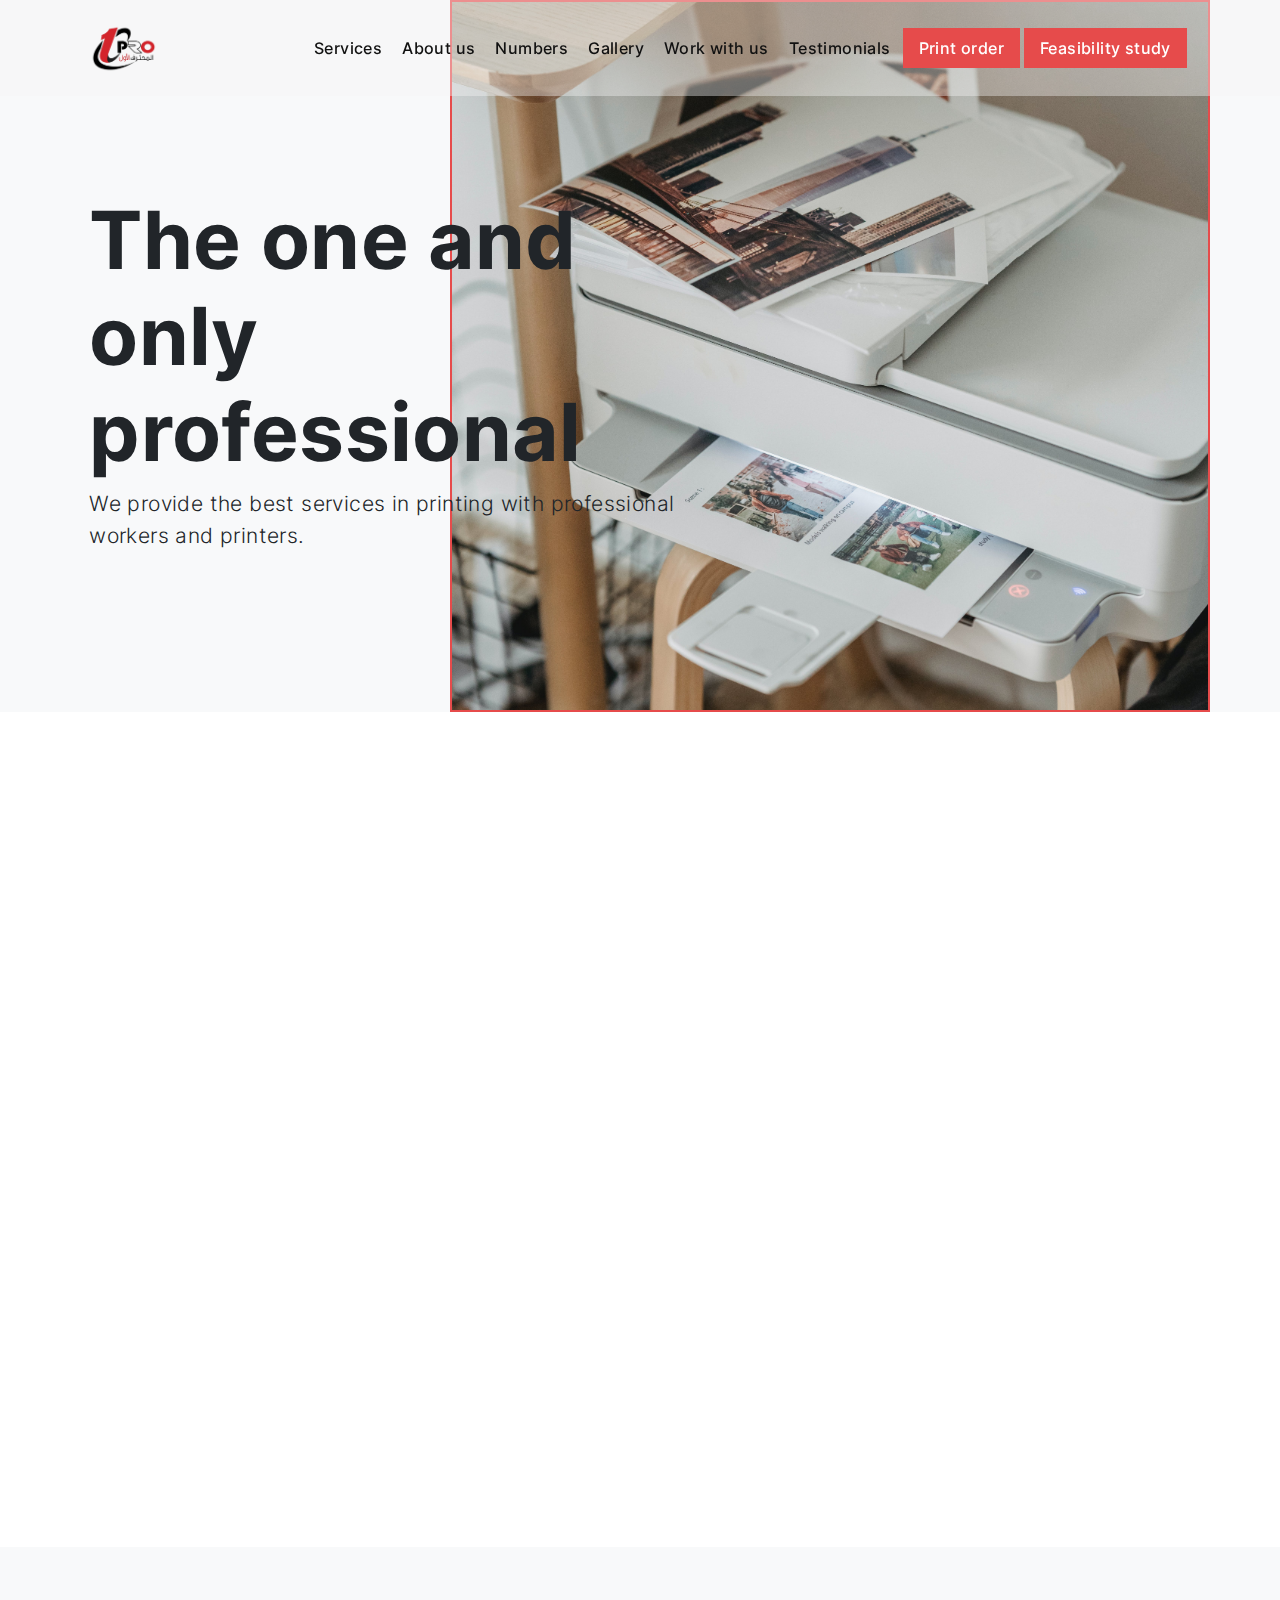
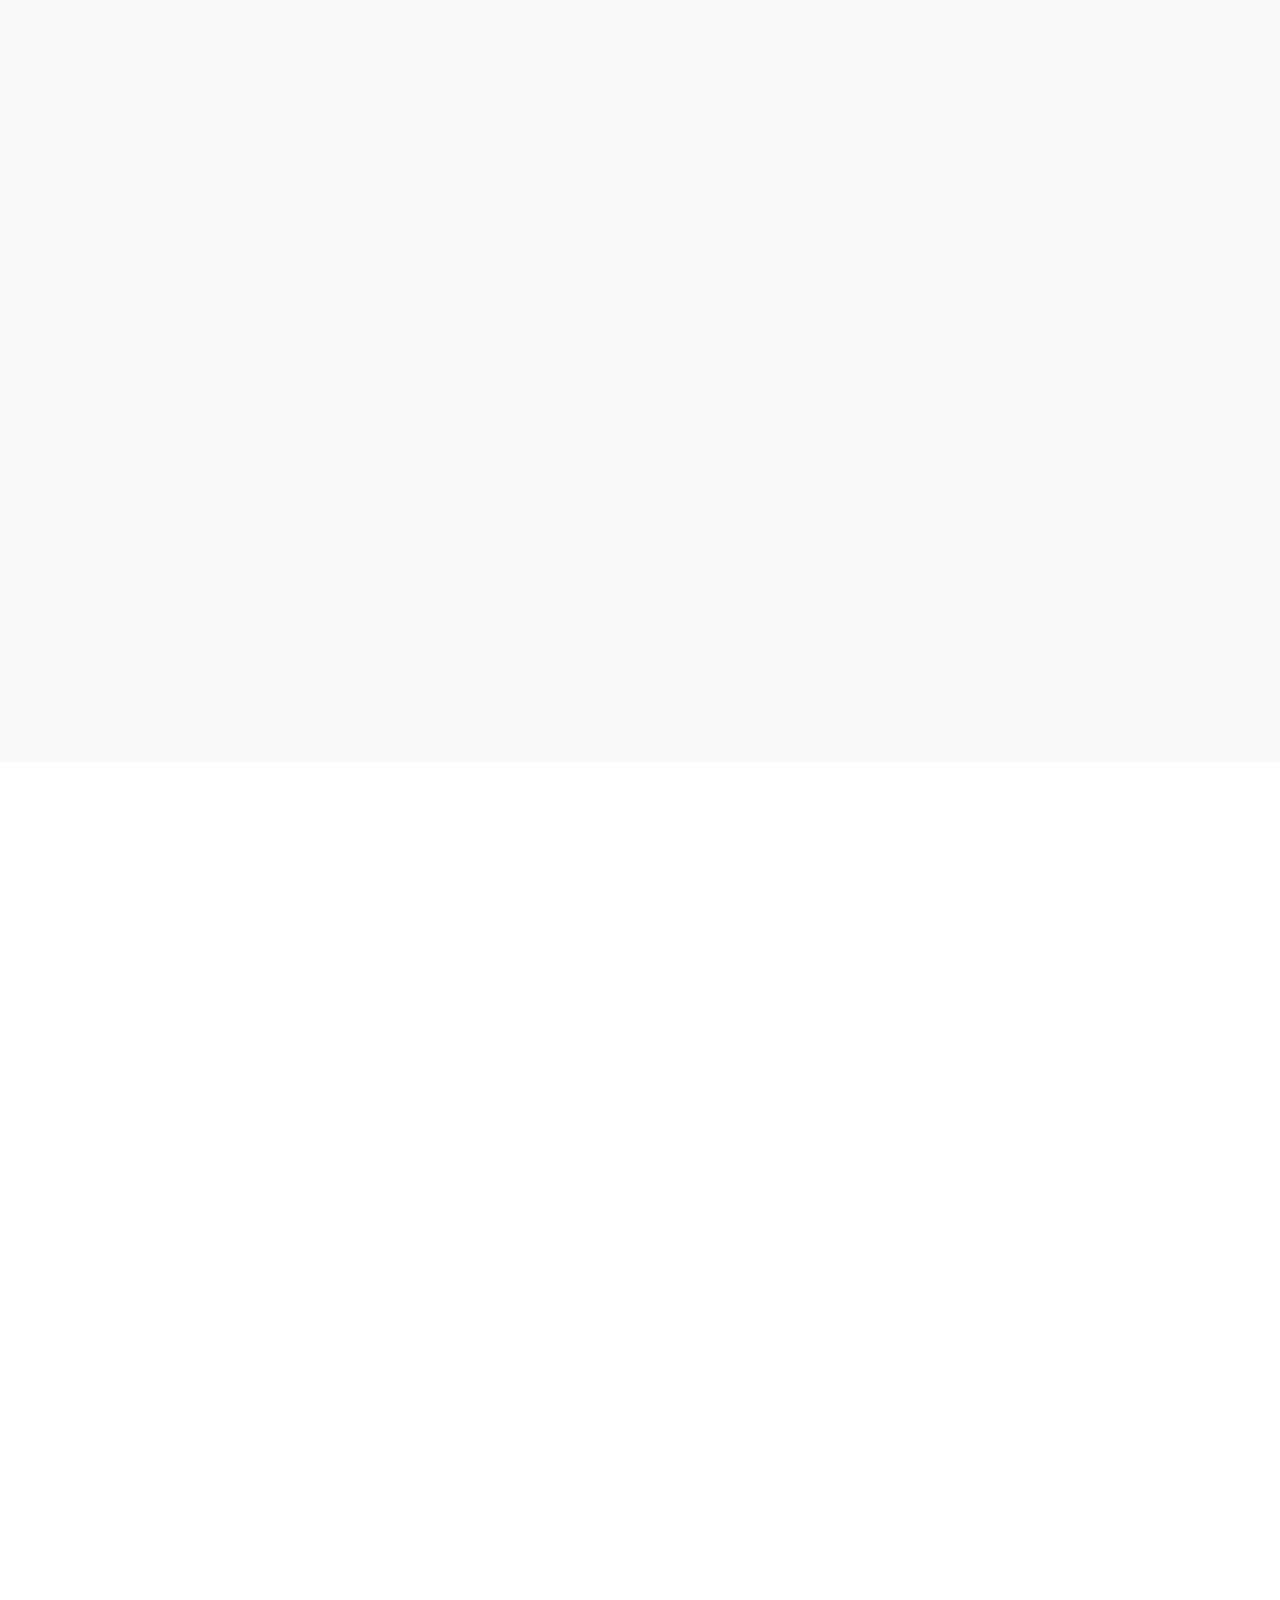
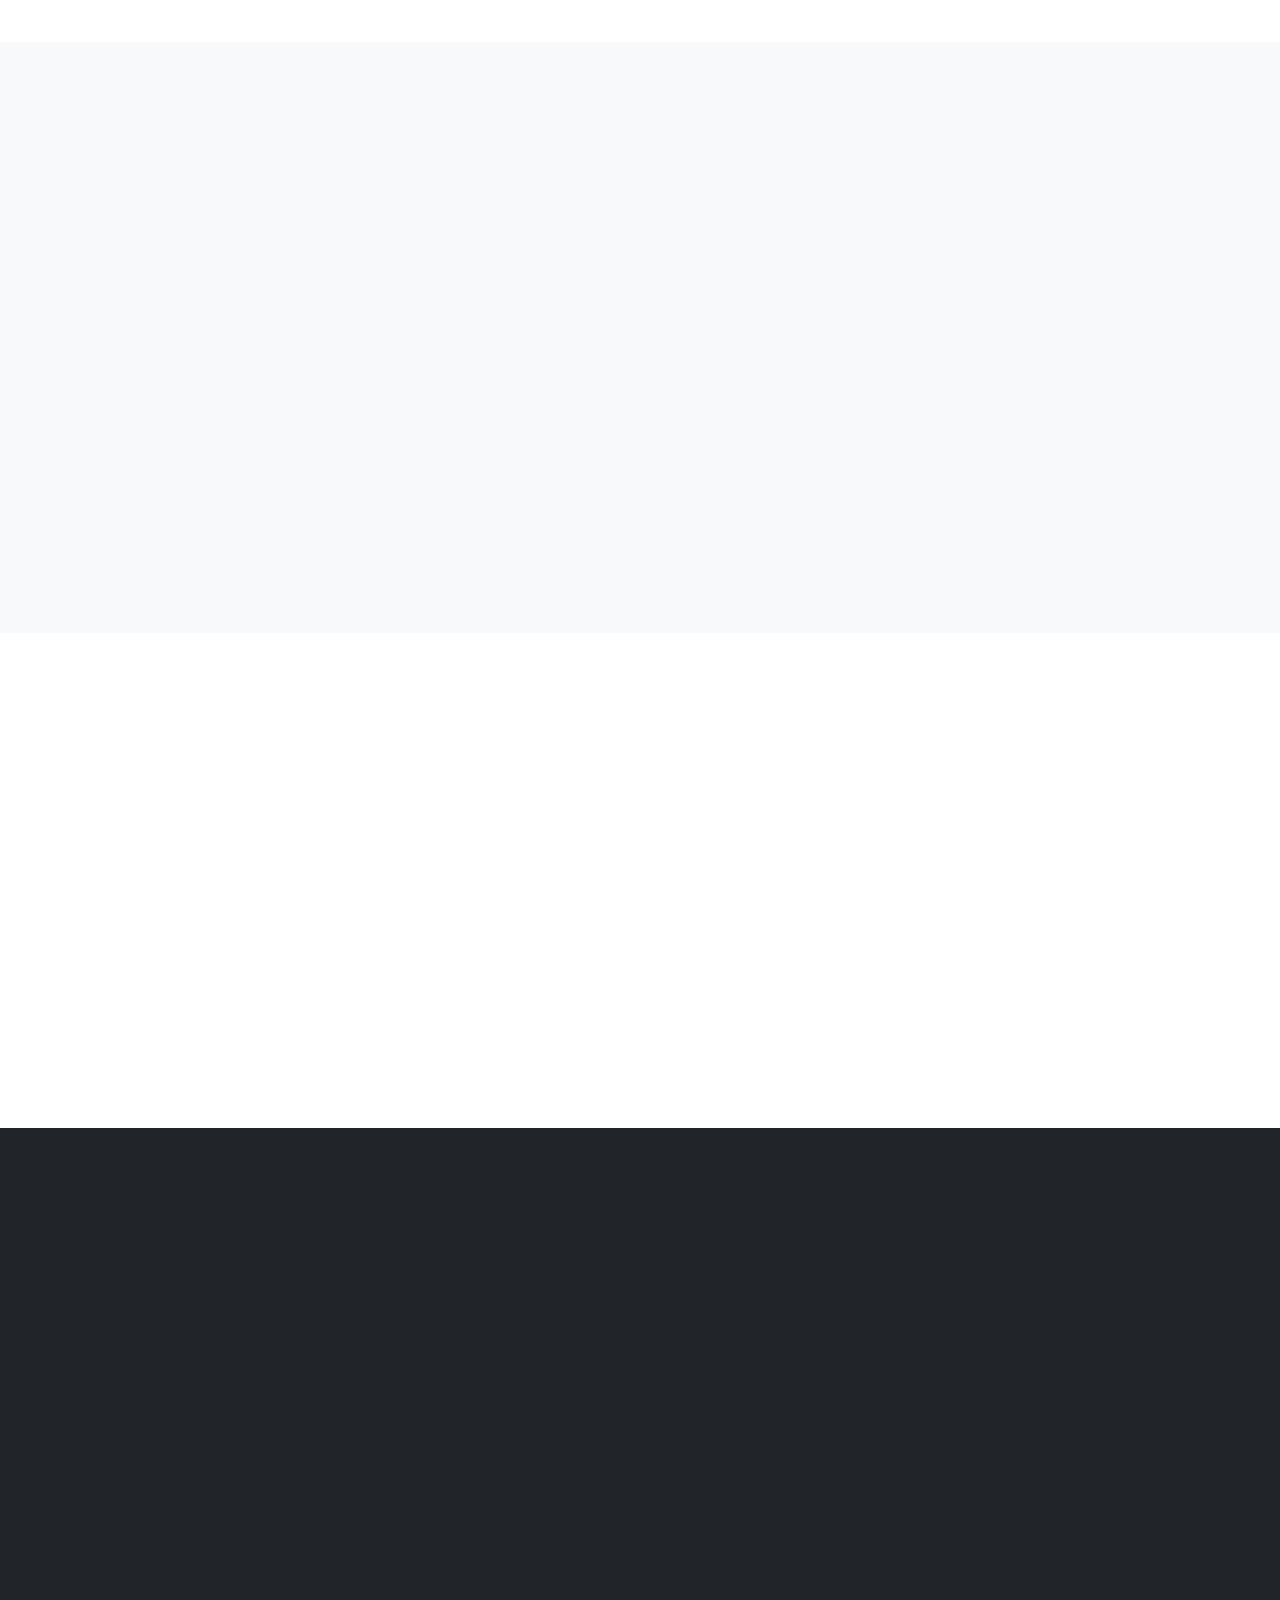
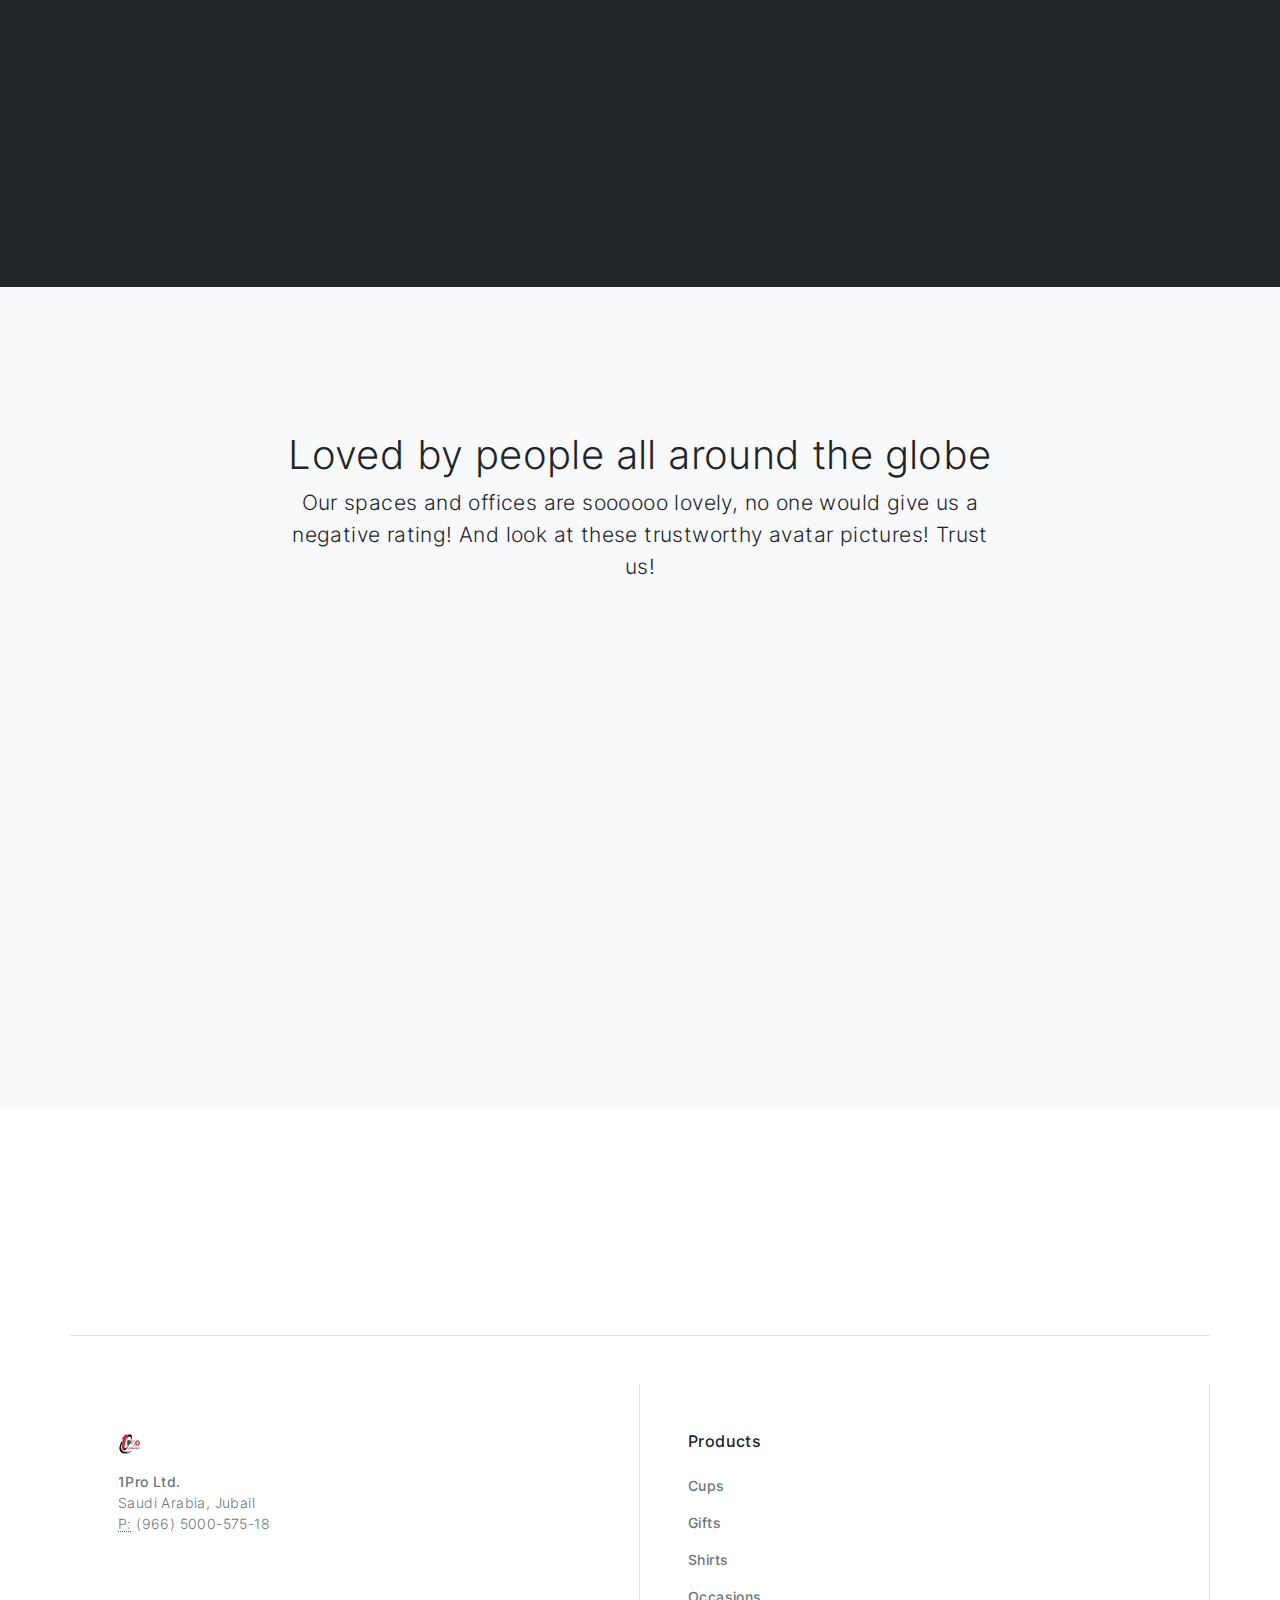
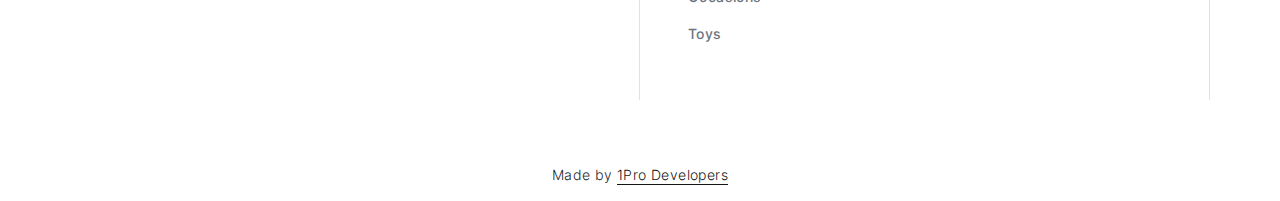
==== commit 74013bc3: "some changes 2" ====
--- a/index.html
+++ b/index.html
@@ -112,7 +112,7 @@
                 class="nav-link rounded-1 text-white px-3"
                 href="order.html"
                 style="background-color: rgb(230, 75, 75)">
-                Order now!
+                Print order
               </a>
             </li>
 
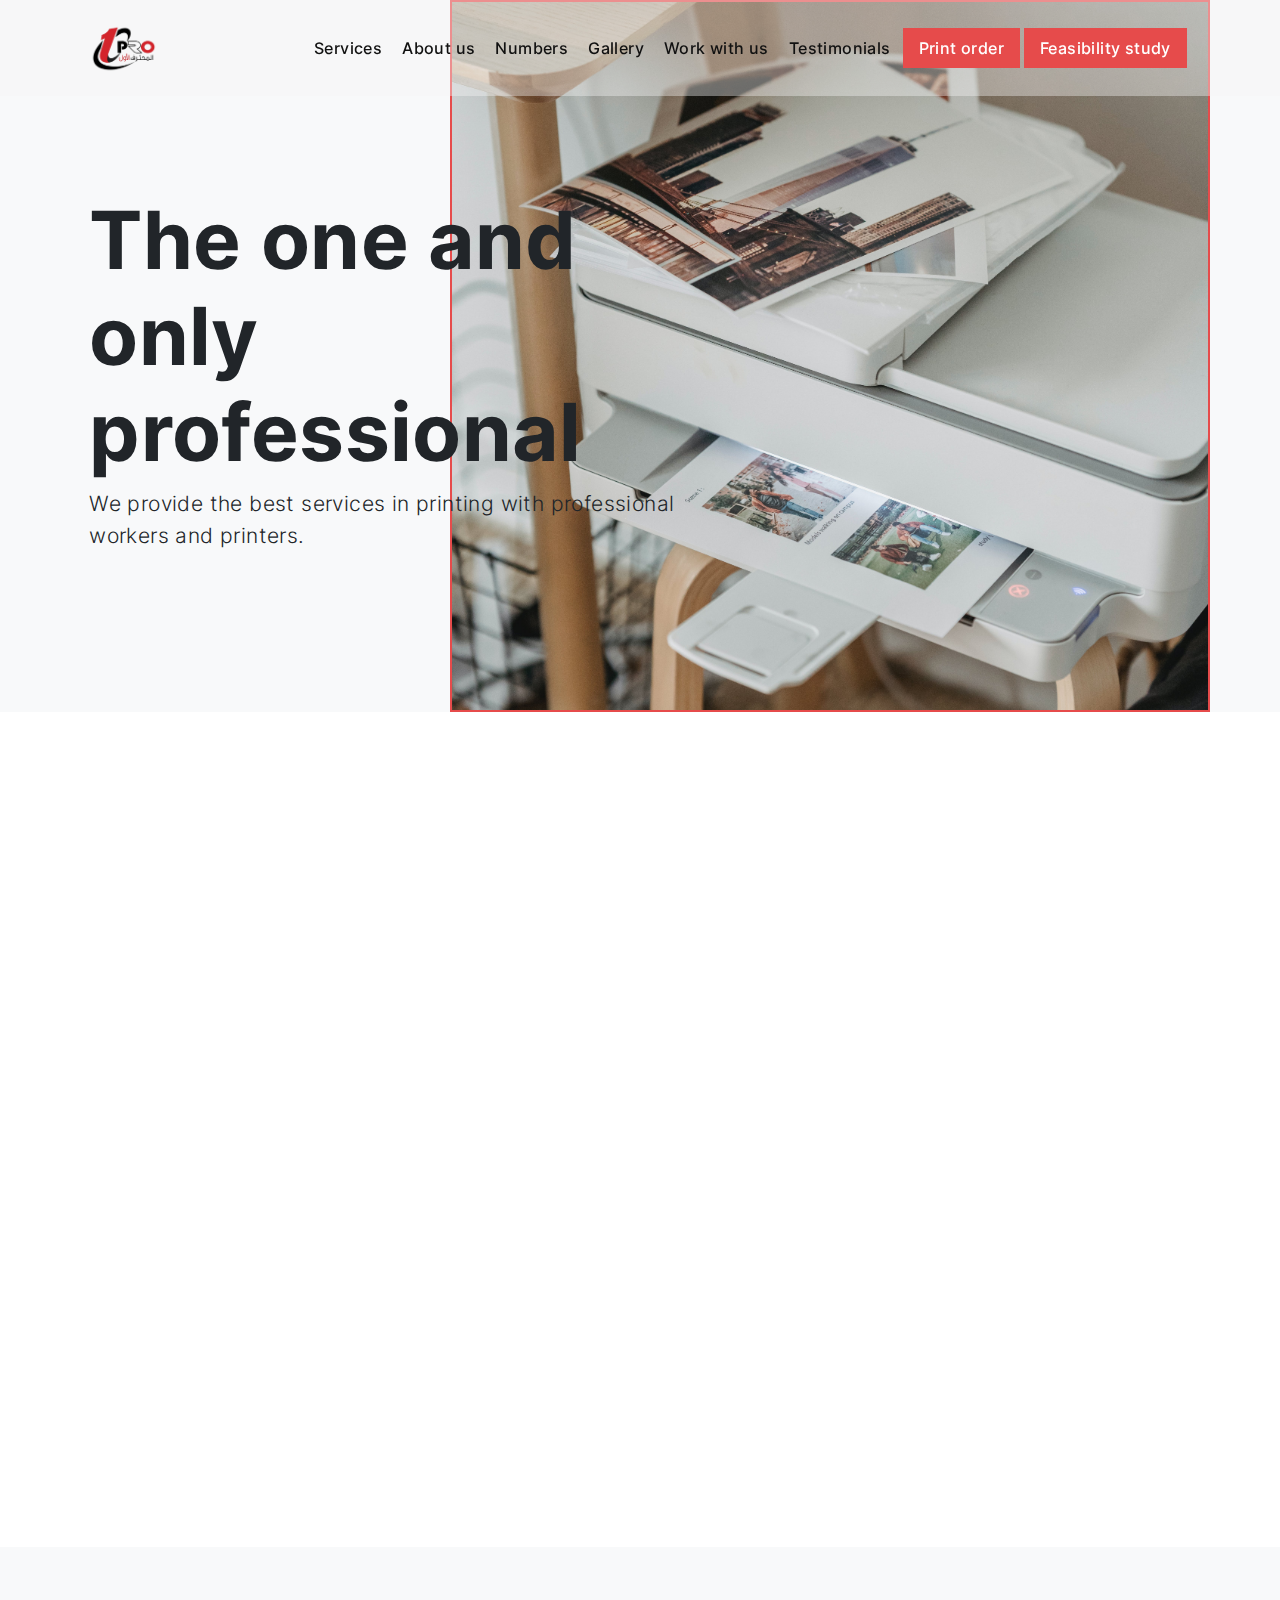
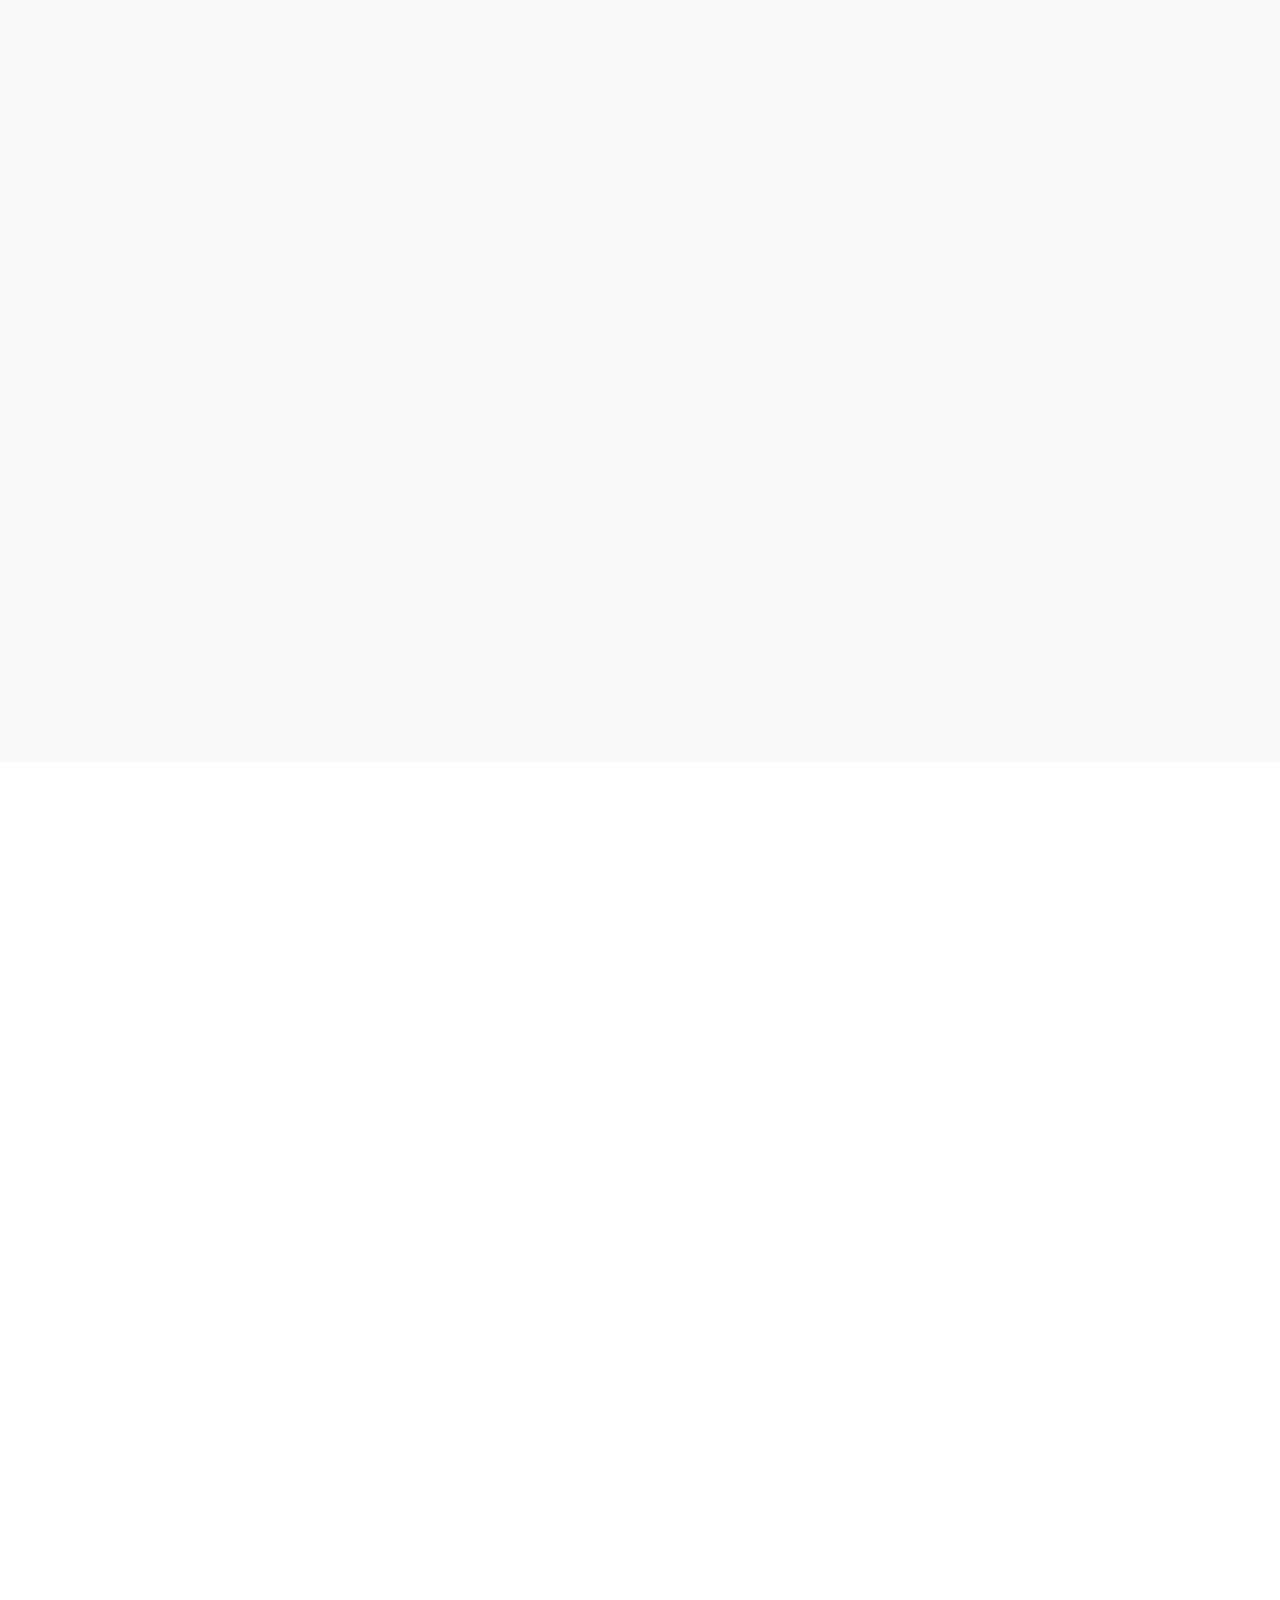
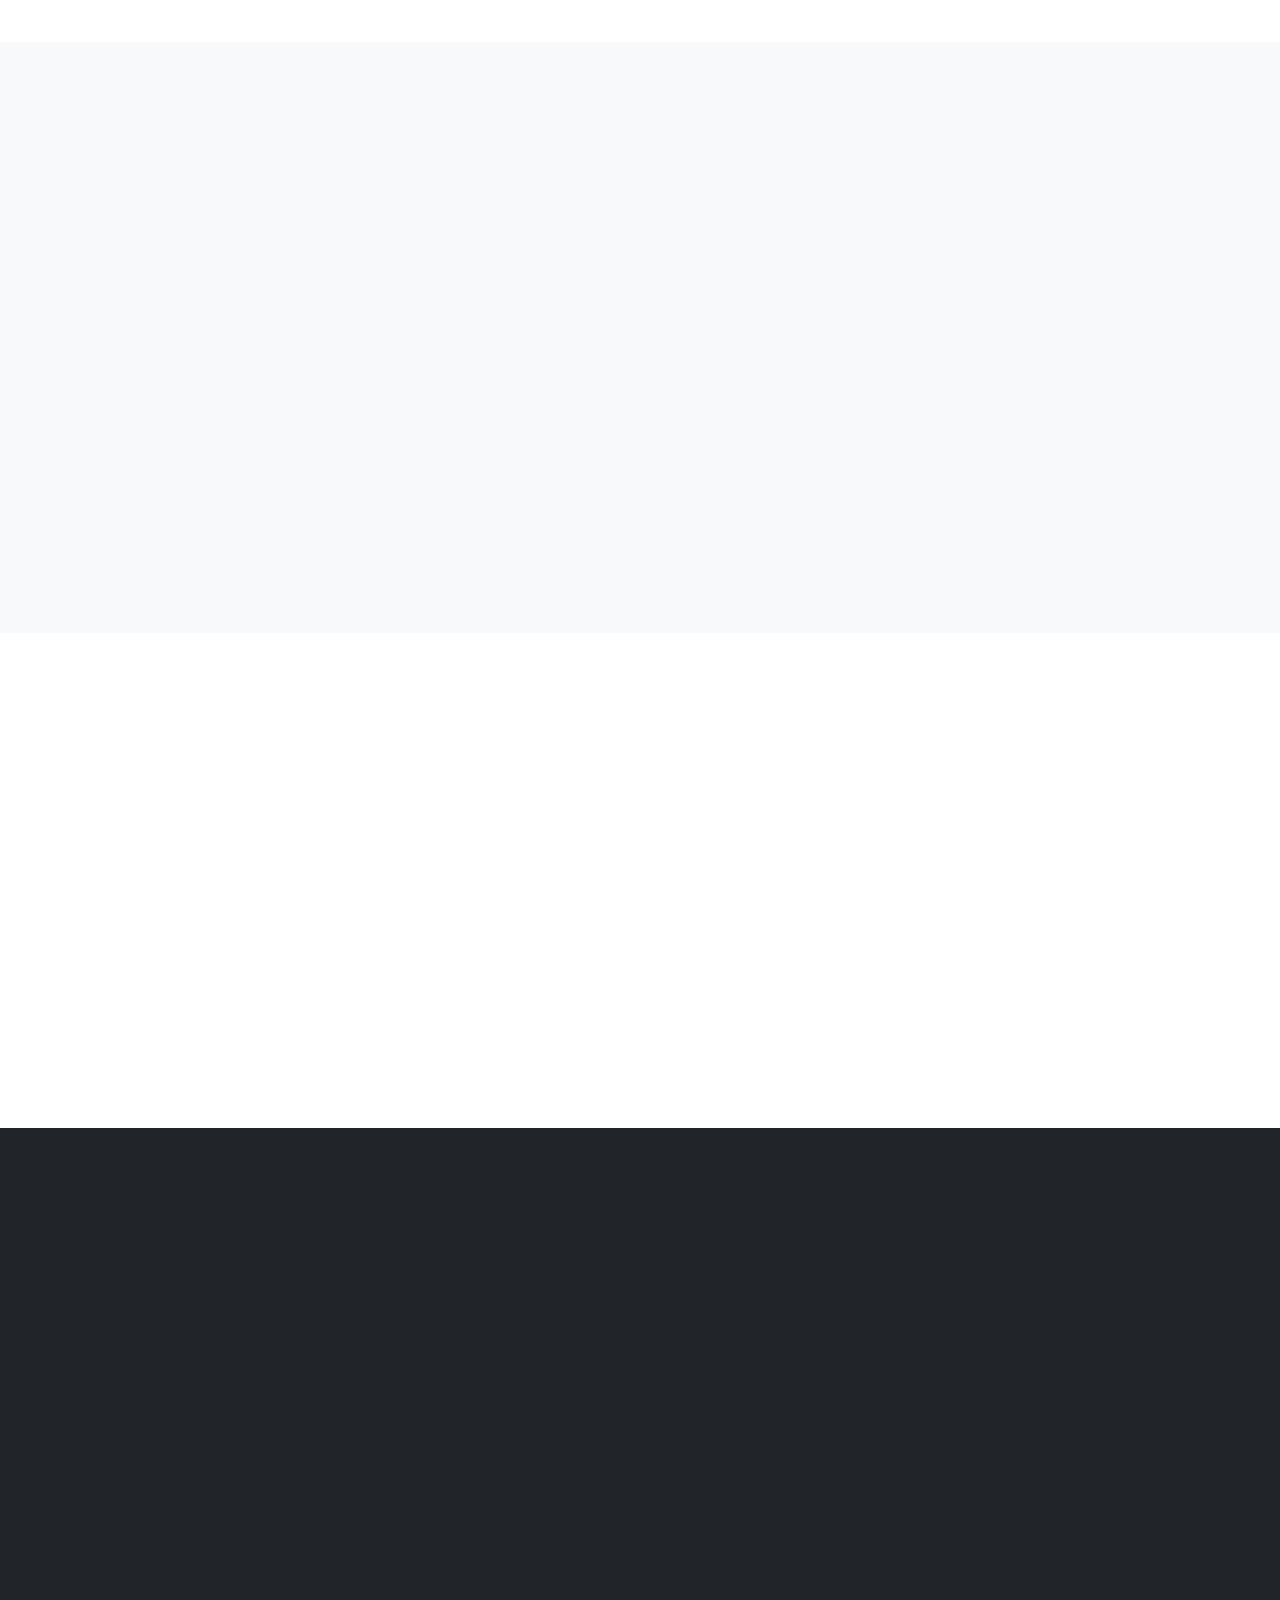
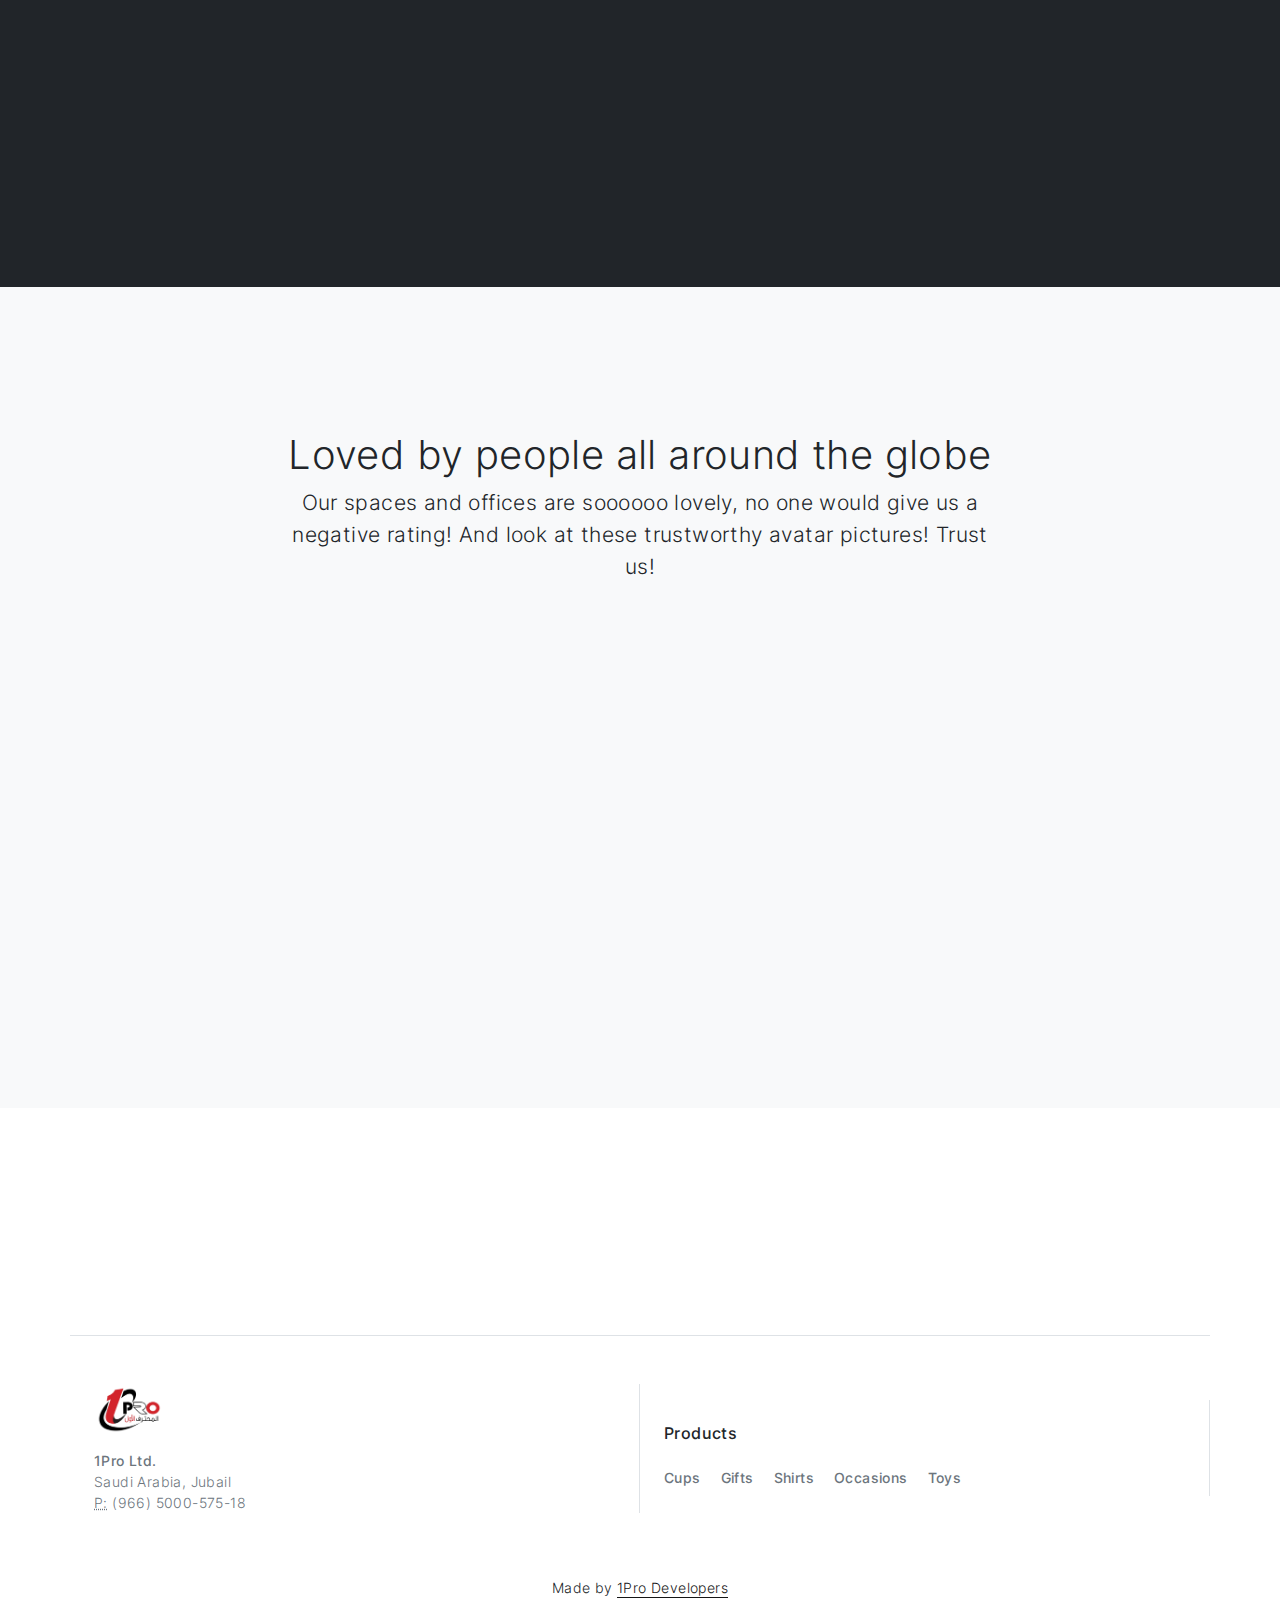
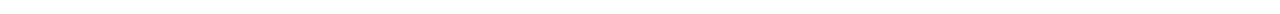
==== commit c02fe4c2: "Small Updates - Design" ====
--- a/index.html
+++ b/index.html
@@ -121,7 +121,7 @@
                 class="nav-link rounded-1 text-white px-3"
                 href="#"
                 style="background-color: rgb(230, 75, 75)">
-                 Feasibility study
+                Feasibility study
               </a>
             </li>
           </ul>
@@ -279,12 +279,18 @@
         <div class="container">
           <div class="row d-flex justify-content-between align-items-center">
             <div class="col-lg-5">
-              <h3
-                class="py-5 border-top border-dark"
+              <img
+                src="img/logo.png"
+                style="height: 140px"
+                class="of-contain w-100 mb-5"
+                data-aos="fade-down" />
+
+              <h2
+                class="py-5 border-top border-dark text-uppercase"
                 style="color: rgb(247, 64, 64)"
                 data-aos="fade-right">
                 Our magic numbers
-              </h3>
+              </h2>
             </div>
             <div class="col-lg-6">
               <div class="row">
@@ -401,7 +407,9 @@
               <div class="fs-4 my-3 fw-light pt-4 border-bottom pb-3">
                 “I´am the CEO of this company. So maybe you think "he will tell
                 us something super awesome about it only". So yeah. Its a really
-                good place to order all you print services and beacause we professionals as the name said. So choose us and don't hesitate.”
+                good place to order all you print services and beacause we
+                professionals as the name said. So choose us and don't
+                hesitate.”
               </div>
               <img
                 src="img/webp/person11.webp"
@@ -423,14 +431,15 @@
           <div class="row d-flex justify-content-center">
             <div class="row d-flex justify-content-center text-center">
               <div class="col-lg-8 text-center" data-aos="fade">
-                <p class="text-secondary lead">
-                  Let´s start browsing!
-                </p>
+                <p class="text-secondary lead">Let´s start browsing!</p>
                 <h2 class="display-6 mb-5">
                   This button is linked to our website on
-                  <span style="font-weight: bold; color:rgb(207, 51, 51)">SALLA</span> platform. You can
-                  take a look even more there and browse all of our products and
-                  services and we will be happy to start working with you :)
+                  <span style="font-weight: bold; color: rgb(207, 51, 51)"
+                    >SALLA</span
+                  >
+                  platform. You can take a look even more there and browse all
+                  of our products and services and we will be happy to start
+                  working with you :)
                 </h2>
               </div>
               <div class="col-12">
@@ -438,7 +447,7 @@
                   target="_blank"
                   href="https://1pro.sa"
                   class="btn btn-light btn-xl shadow me-3 mt-4"
-                  style="font-weight: bold;"
+                  style="font-weight: bold"
                   data-aos="fade-down"
                   >Let's go >></a
                 >
@@ -796,10 +805,16 @@
 
     <footer>
       <div class="container small border-top">
-        <div class="row py-5 d-flex justify-content-between">
-          <div class="col-12 col-lg-6 col-xl-6 border-end p-5">
-            <img src="img/logo.png" width="23" height="23" alt="" />
-            <address class="text-secondary mt-3">
+        <div
+          class="row p-5 px-0 d-flex justify-content-between align-items-center">
+          <div class="col-12 col-lg-6 col-xl-6 border-end px-4 py-0">
+            <img
+              src="img/logo.png"
+              width="70"
+              height="50"
+              alt=""
+              class="of-contain" />
+            <address class="text-secondary mt-3 mb-0">
               <strong>1Pro Ltd.</strong><br />
               Saudi Arabia, Jubail<br />
               <abbr title="Phone">P:</abbr>
@@ -807,9 +822,9 @@
             </address>
           </div>
 
-          <div class="col-12 col-lg-6 col-xl-6 border-end p-5">
+          <div class="col-12 col-lg-6 col-xl-6 border-end px-4 pt-4">
             <h3 class="h6 mb-3">Products</h3>
-            <ul class="nav flex-column">
+            <ul class="nav flex-row">
               <li class="nav-item">
                 <a
                   class="nav-link link-secondary ps-0"
